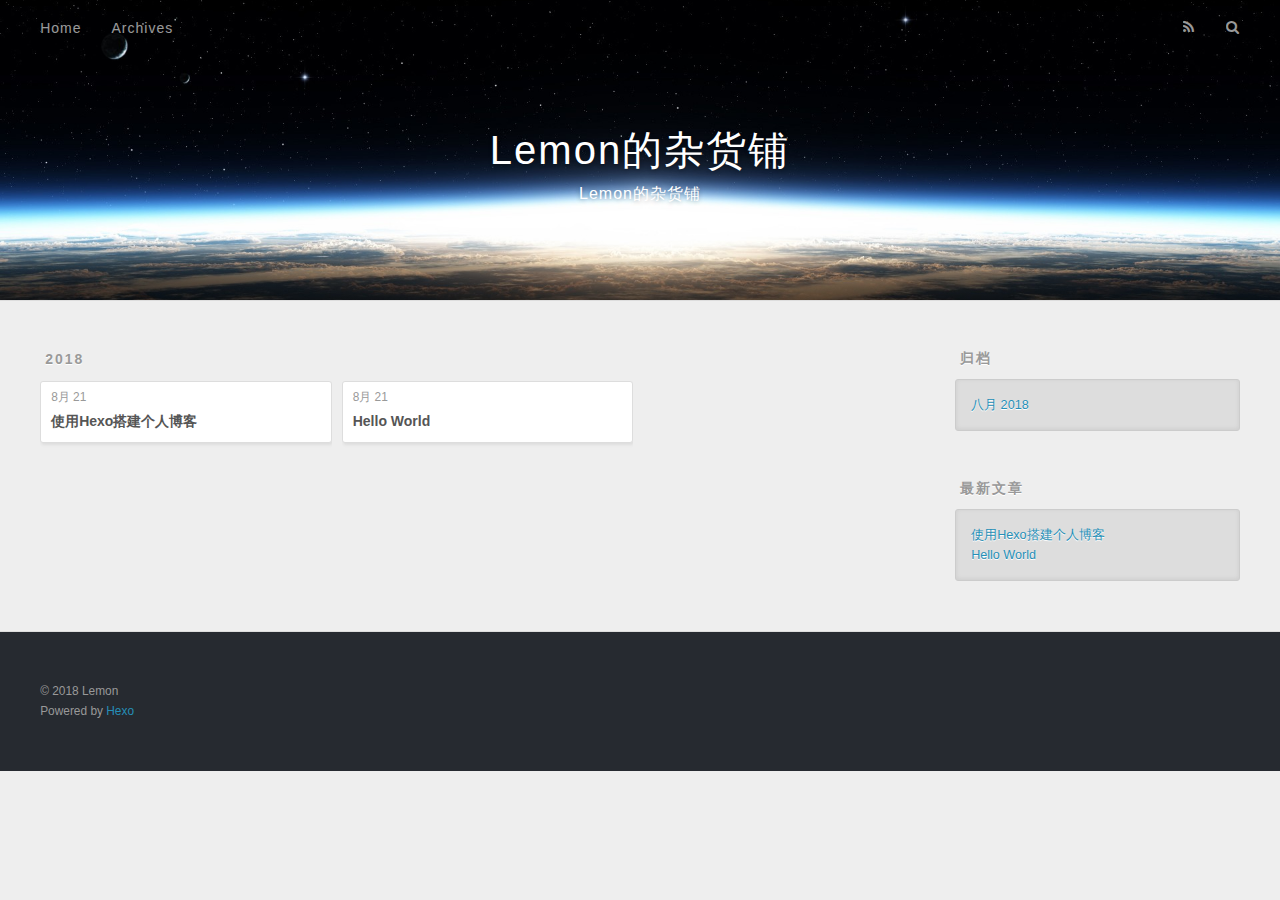
==== archives/index.html @ b1e7af91 "Site updated: 2018-08-21 15:25:56" ====
<!DOCTYPE html>
<html>
<head>
  <meta charset="utf-8">
  
  <title>归档 | Lemon的杂货铺</title>
  <meta name="viewport" content="width=device-width, initial-scale=1, maximum-scale=1">
  <meta name="description" content="技术分享与生活随笔">
<meta property="og:type" content="website">
<meta property="og:title" content="Lemon的杂货铺">
<meta property="og:url" content="http://yoursite.com/archives/index.html">
<meta property="og:site_name" content="Lemon的杂货铺">
<meta property="og:description" content="技术分享与生活随笔">
<meta property="og:locale" content="zh-CN">
<meta name="twitter:card" content="summary">
<meta name="twitter:title" content="Lemon的杂货铺">
<meta name="twitter:description" content="技术分享与生活随笔">
  
    <link rel="alternate" href="/atom.xml" title="Lemon的杂货铺" type="application/atom+xml">
  
  
    <link rel="icon" href="/favicon.png">
  
  
    <link href="//fonts.googleapis.com/css?family=Source+Code+Pro" rel="stylesheet" type="text/css">
  
  <link rel="stylesheet" href="/css/style.css">
  

</head>

<body>
  <div id="container">
    <div id="wrap">
      <header id="header">
  <div id="banner"></div>
  <div id="header-outer" class="outer">
    <div id="header-title" class="inner">
      <h1 id="logo-wrap">
        <a href="/" id="logo">Lemon的杂货铺</a>
      </h1>
      
        <h2 id="subtitle-wrap">
          <a href="/" id="subtitle">Lemon的杂货铺</a>
        </h2>
      
    </div>
    <div id="header-inner" class="inner">
      <nav id="main-nav">
        <a id="main-nav-toggle" class="nav-icon"></a>
        
          <a class="main-nav-link" href="/">Home</a>
        
          <a class="main-nav-link" href="/archives">Archives</a>
        
      </nav>
      <nav id="sub-nav">
        
          <a id="nav-rss-link" class="nav-icon" href="/atom.xml" title="RSS Feed"></a>
        
        <a id="nav-search-btn" class="nav-icon" title="搜索"></a>
      </nav>
      <div id="search-form-wrap">
        <form action="//google.com/search" method="get" accept-charset="UTF-8" class="search-form"><input type="search" name="q" class="search-form-input" placeholder="Search"><button type="submit" class="search-form-submit">&#xF002;</button><input type="hidden" name="sitesearch" value="http://yoursite.com"></form>
      </div>
    </div>
  </div>
</header>
      <div class="outer">
        <section id="main">
  
  
    
    
      
      
      <section class="archives-wrap">
        <div class="archive-year-wrap">
          <a href="/archives/2018" class="archive-year">2018</a>
        </div>
        <div class="archives">
    
    <article class="archive-article archive-type-post">
  <div class="archive-article-inner">
    <header class="archive-article-header">
      <a href="/2018/08/21/使用Hexo搭建个人博客/" class="archive-article-date">
  <time datetime="2018-08-21T07:05:11.000Z" itemprop="datePublished">8月 21</time>
</a>
      
  
    <h1 itemprop="name">
      <a class="archive-article-title" href="/2018/08/21/使用Hexo搭建个人博客/">使用Hexo搭建个人博客</a>
    </h1>
  

    </header>
  </div>
</article>
  
    
    
    <article class="archive-article archive-type-post">
  <div class="archive-article-inner">
    <header class="archive-article-header">
      <a href="/2018/08/21/hello-world/" class="archive-article-date">
  <time datetime="2018-08-21T06:56:46.131Z" itemprop="datePublished">8月 21</time>
</a>
      
  
    <h1 itemprop="name">
      <a class="archive-article-title" href="/2018/08/21/hello-world/">Hello World</a>
    </h1>
  

    </header>
  </div>
</article>
  
  
    </div></section>
  

</section>
        
          <aside id="sidebar">
  
    

  
    

  
    
  
    
  <div class="widget-wrap">
    <h3 class="widget-title">归档</h3>
    <div class="widget">
      <ul class="archive-list"><li class="archive-list-item"><a class="archive-list-link" href="/archives/2018/08/">八月 2018</a></li></ul>
    </div>
  </div>


  
    
  <div class="widget-wrap">
    <h3 class="widget-title">最新文章</h3>
    <div class="widget">
      <ul>
        
          <li>
            <a href="/2018/08/21/使用Hexo搭建个人博客/">使用Hexo搭建个人博客</a>
          </li>
        
          <li>
            <a href="/2018/08/21/hello-world/">Hello World</a>
          </li>
        
      </ul>
    </div>
  </div>

  
</aside>
        
      </div>
      <footer id="footer">
  
  <div class="outer">
    <div id="footer-info" class="inner">
      &copy; 2018 Lemon<br>
      Powered by <a href="http://hexo.io/" target="_blank">Hexo</a>
    </div>
  </div>
</footer>
    </div>
    <nav id="mobile-nav">
  
    <a href="/" class="mobile-nav-link">Home</a>
  
    <a href="/archives" class="mobile-nav-link">Archives</a>
  
</nav>
    

<script src="//ajax.googleapis.com/ajax/libs/jquery/2.0.3/jquery.min.js"></script>


  <link rel="stylesheet" href="/fancybox/jquery.fancybox.css">
  <script src="/fancybox/jquery.fancybox.pack.js"></script>


<script src="/js/script.js"></script>

  </div>
</body>
</html>
---- css/style.css ----
body {
  width: 100%;
}
body:before,
body:after {
  content: "";
  display: table;
}
body:after {
  clear: both;
}
html,
body,
div,
span,
applet,
object,
iframe,
h1,
h2,
h3,
h4,
h5,
h6,
p,
blockquote,
pre,
a,
abbr,
acronym,
address,
big,
cite,
code,
del,
dfn,
em,
img,
ins,
kbd,
q,
s,
samp,
small,
strike,
strong,
sub,
sup,
tt,
var,
dl,
dt,
dd,
ol,
ul,
li,
fieldset,
form,
label,
legend,
table,
caption,
tbody,
tfoot,
thead,
tr,
th,
td {
  margin: 0;
  padding: 0;
  border: 0;
  outline: 0;
  font-weight: inherit;
  font-style: inherit;
  font-family: inherit;
  font-size: 100%;
  vertical-align: baseline;
}
body {
  line-height: 1;
  color: #000;
  background: #fff;
}
ol,
ul {
  list-style: none;
}
table {
  border-collapse: separate;
  border-spacing: 0;
  vertical-align: middle;
}
caption,
th,
td {
  text-align: left;
  font-weight: normal;
  vertical-align: middle;
}
a img {
  border: none;
}
input,
button {
  margin: 0;
  padding: 0;
}
input::-moz-focus-inner,
button::-moz-focus-inner {
  border: 0;
  padding: 0;
}
@font-face {
  font-family: FontAwesome;
  font-style: normal;
  font-weight: normal;
  src: url("fonts/fontawesome-webfont.eot?v=#4.0.3");
  src: url("fonts/fontawesome-webfont.eot?#iefix&v=#4.0.3") format("embedded-opentype"), url("fonts/fontawesome-webfont.woff?v=#4.0.3") format("woff"), url("fonts/fontawesome-webfont.ttf?v=#4.0.3") format("truetype"), url("fonts/fontawesome-webfont.svg#fontawesomeregular?v=#4.0.3") format("svg");
}
html,
body,
#container {
  height: 100%;
}
body {
  background: #eee;
  font: 14px "Helvetica Neue", Helvetica, Arial, sans-serif;
  -webkit-text-size-adjust: 100%;
}
.outer {
  max-width: 1220px;
  margin: 0 auto;
  padding: 0 20px;
}
.outer:before,
.outer:after {
  content: "";
  display: table;
}
.outer:after {
  clear: both;
}
.inner {
  display: inline;
  float: left;
  width: 98.33333333333333%;
  margin: 0 0.833333333333333%;
}
.left,
.alignleft {
  float: left;
}
.right,
.alignright {
  float: right;
}
.clear {
  clear: both;
}
#container {
  position: relative;
}
.mobile-nav-on {
  overflow: hidden;
}
#wrap {
  height: 100%;
  width: 100%;
  position: absolute;
  top: 0;
  left: 0;
  -webkit-transition: 0.2s ease-out;
  -moz-transition: 0.2s ease-out;
  -ms-transition: 0.2s ease-out;
  transition: 0.2s ease-out;
  z-index: 1;
  background: #eee;
}
.mobile-nav-on #wrap {
  left: 280px;
}
@media screen and (min-width: 768px) {
  #main {
    display: inline;
    float: left;
    width: 73.33333333333333%;
    margin: 0 0.833333333333333%;
  }
}
.article-date,
.article-category-link,
.archive-year,
.widget-title {
  text-decoration: none;
  text-transform: uppercase;
  letter-spacing: 2px;
  color: #999;
  margin-bottom: 1em;
  margin-left: 5px;
  line-height: 1em;
  text-shadow: 0 1px #fff;
  font-weight: bold;
}
.article-inner,
.archive-article-inner {
  background: #fff;
  -webkit-box-shadow: 1px 2px 3px #ddd;
  box-shadow: 1px 2px 3px #ddd;
  border: 1px solid #ddd;
  border-radius: 3px;
}
.article-entry h1,
.widget h1 {
  font-size: 2em;
}
.article-entry h2,
.widget h2 {
  font-size: 1.5em;
}
.article-entry h3,
.widget h3 {
  font-size: 1.3em;
}
.article-entry h4,
.widget h4 {
  font-size: 1.2em;
}
.article-entry h5,
.widget h5 {
  font-size: 1em;
}
.article-entry h6,
.widget h6 {
  font-size: 1em;
  color: #999;
}
.article-entry hr,
.widget hr {
  border: 1px dashed #ddd;
}
.article-entry strong,
.widget strong {
  font-weight: bold;
}
.article-entry em,
.widget em,
.article-entry cite,
.widget cite {
  font-style: italic;
}
.article-entry sup,
.widget sup,
.article-entry sub,
.widget sub {
  font-size: 0.75em;
  line-height: 0;
  position: relative;
  vertical-align: baseline;
}
.article-entry sup,
.widget sup {
  top: -0.5em;
}
.article-entry sub,
.widget sub {
  bottom: -0.2em;
}
.article-entry small,
.widget small {
  font-size: 0.85em;
}
.article-entry acronym,
.widget acronym,
.article-entry abbr,
.widget abbr {
  border-bottom: 1px dotted;
}
.article-entry ul,
.widget ul,
.article-entry ol,
.widget ol,
.article-entry dl,
.widget dl {
  margin: 0 20px;
  line-height: 1.6em;
}
.article-entry ul ul,
.widget ul ul,
.article-entry ol ul,
.widget ol ul,
.article-entry ul ol,
.widget ul ol,
.article-entry ol ol,
.widget ol ol {
  margin-top: 0;
  margin-bottom: 0;
}
.article-entry ul,
.widget ul {
  list-style: disc;
}
.article-entry ol,
.widget ol {
  list-style: decimal;
}
.article-entry dt,
.widget dt {
  font-weight: bold;
}
#header {
  height: 300px;
  position: relative;
  border-bottom: 1px solid #ddd;
}
#header:before,
#header:after {
  content: "";
  position: absolute;
  left: 0;
  right: 0;
  height: 40px;
}
#header:before {
  top: 0;
  background: -webkit-linear-gradient(rgba(0,0,0,0.2), transparent);
  background: -moz-linear-gradient(rgba(0,0,0,0.2), transparent);
  background: -ms-linear-gradient(rgba(0,0,0,0.2), transparent);
  background: linear-gradient(rgba(0,0,0,0.2), transparent);
}
#header:after {
  bottom: 0;
  background: -webkit-linear-gradient(transparent, rgba(0,0,0,0.2));
  background: -moz-linear-gradient(transparent, rgba(0,0,0,0.2));
  background: -ms-linear-gradient(transparent, rgba(0,0,0,0.2));
  background: linear-gradient(transparent, rgba(0,0,0,0.2));
}
#header-outer {
  height: 100%;
  position: relative;
}
#header-inner {
  position: relative;
  overflow: hidden;
}
#banner {
  position: absolute;
  top: 0;
  left: 0;
  width: 100%;
  height: 100%;
  background: url("images/banner.jpg") center #000;
  -webkit-background-size: cover;
  -moz-background-size: cover;
  background-size: cover;
  z-index: -1;
}
#header-title {
  text-align: center;
  height: 40px;
  position: absolute;
  top: 50%;
  left: 0;
  margin-top: -20px;
}
#logo,
#subtitle {
  text-decoration: none;
  color: #fff;
  font-weight: 300;
  text-shadow: 0 1px 4px rgba(0,0,0,0.3);
}
#logo {
  font-size: 40px;
  line-height: 40px;
  letter-spacing: 2px;
}
#subtitle {
  font-size: 16px;
  line-height: 16px;
  letter-spacing: 1px;
}
#subtitle-wrap {
  margin-top: 16px;
}
#main-nav {
  float: left;
  margin-left: -15px;
}
.nav-icon,
.main-nav-link {
  float: left;
  color: #fff;
  opacity: 0.6;
  text-decoration: none;
  text-shadow: 0 1px rgba(0,0,0,0.2);
  -webkit-transition: opacity 0.2s;
  -moz-transition: opacity 0.2s;
  -ms-transition: opacity 0.2s;
  transition: opacity 0.2s;
  display: block;
  padding: 20px 15px;
}
.nav-icon:hover,
.main-nav-link:hover {
  opacity: 1;
}
.nav-icon {
  font-family: FontAwesome;
  text-align: center;
  font-size: 14px;
  width: 14px;
  height: 14px;
  padding: 20px 15px;
  position: relative;
  cursor: pointer;
}
.main-nav-link {
  font-weight: 300;
  letter-spacing: 1px;
}
@media screen and (max-width: 479px) {
  .main-nav-link {
    display: none;
  }
}
#main-nav-toggle {
  display: none;
}
#main-nav-toggle:before {
  content: "\f0c9";
}
@media screen and (max-width: 479px) {
  #main-nav-toggle {
    display: block;
  }
}
#sub-nav {
  float: right;
  margin-right: -15px;
}
#nav-rss-link:before {
  content: "\f09e";
}
#nav-search-btn:before {
  content: "\f002";
}
#search-form-wrap {
  position: absolute;
  top: 15px;
  width: 150px;
  height: 30px;
  right: -150px;
  opacity: 0;
  -webkit-transition: 0.2s ease-out;
  -moz-transition: 0.2s ease-out;
  -ms-transition: 0.2s ease-out;
  transition: 0.2s ease-out;
}
#search-form-wrap.on {
  opacity: 1;
  right: 0;
}
@media screen and (max-width: 479px) {
  #search-form-wrap {
    width: 100%;
    right: -100%;
  }
}
.search-form {
  position: absolute;
  top: 0;
  left: 0;
  right: 0;
  background: #fff;
  padding: 5px 15px;
  border-radius: 15px;
  -webkit-box-shadow: 0 0 10px rgba(0,0,0,0.3);
  box-shadow: 0 0 10px rgba(0,0,0,0.3);
}
.search-form-input {
  border: none;
  background: none;
  color: #555;
  width: 100%;
  font: 13px "Helvetica Neue", Helvetica, Arial, sans-serif;
  outline: none;
}
.search-form-input::-webkit-search-results-decoration,
.search-form-input::-webkit-search-cancel-button {
  -webkit-appearance: none;
}
.search-form-submit {
  position: absolute;
  top: 50%;
  right: 10px;
  margin-top: -7px;
  font: 13px FontAwesome;
  border: none;
  background: none;
  color: #bbb;
  cursor: pointer;
}
.search-form-submit:hover,
.search-form-submit:focus {
  color: #777;
}
.article {
  margin: 50px 0;
}
.article-inner {
  overflow: hidden;
}
.article-meta:before,
.article-meta:after {
  content: "";
  display: table;
}
.article-meta:after {
  clear: both;
}
.article-date {
  float: left;
}
.article-category {
  float: left;
  line-height: 1em;
  color: #ccc;
  text-shadow: 0 1px #fff;
  margin-left: 8px;
}
.article-category:before {
  content: "\2022";
}
.article-category-link {
  margin: 0 12px 1em;
}
.article-header {
  padding: 20px 20px 0;
}
.article-title {
  text-decoration: none;
  font-size: 2em;
  font-weight: bold;
  color: #555;
  line-height: 1.1em;
  -webkit-transition: color 0.2s;
  -moz-transition: color 0.2s;
  -ms-transition: color 0.2s;
  transition: color 0.2s;
}
a.article-title:hover {
  color: #258fb8;
}
.article-entry {
  color: #555;
  padding: 0 20px;
}
.article-entry:before,
.article-entry:after {
  content: "";
  display: table;
}
.article-entry:after {
  clear: both;
}
.article-entry p,
.article-entry table {
  line-height: 1.6em;
  margin: 1.6em 0;
}
.article-entry h1,
.article-entry h2,
.article-entry h3,
.article-entry h4,
.article-entry h5,
.article-entry h6 {
  font-weight: bold;
}
.article-entry h1,
.article-entry h2,
.article-entry h3,
.article-entry h4,
.article-entry h5,
.article-entry h6 {
  line-height: 1.1em;
  margin: 1.1em 0;
}
.article-entry a {
  color: #258fb8;
  text-decoration: none;
}
.article-entry a:hover {
  text-decoration: underline;
}
.article-entry ul,
.article-entry ol,
.article-entry dl {
  margin-top: 1.6em;
  margin-bottom: 1.6em;
}
.article-entry img,
.article-entry video {
  max-width: 100%;
  height: auto;
  display: block;
  margin: auto;
}
.article-entry iframe {
  border: none;
}
.article-entry table {
  width: 100%;
  border-collapse: collapse;
  border-spacing: 0;
}
.article-entry th {
  font-weight: bold;
  border-bottom: 3px solid #ddd;
  padding-bottom: 0.5em;
}
.article-entry td {
  border-bottom: 1px solid #ddd;
  padding: 10px 0;
}
.article-entry blockquote {
  font-family: Georgia, "Times New Roman", serif;
  font-size: 1.4em;
  margin: 1.6em 20px;
  text-align: center;
}
.article-entry blockquote footer {
  font-size: 14px;
  margin: 1.6em 0;
  font-family: "Helvetica Neue", Helvetica, Arial, sans-serif;
}
.article-entry blockquote footer cite:before {
  content: "—";
  padding: 0 0.5em;
}
.article-entry .pullquote {
  text-align: left;
  width: 45%;
  margin: 0;
}
.article-entry .pullquote.left {
  margin-left: 0.5em;
  margin-right: 1em;
}
.article-entry .pullquote.right {
  margin-right: 0.5em;
  margin-left: 1em;
}
.article-entry .caption {
  color: #999;
  display: block;
  font-size: 0.9em;
  margin-top: 0.5em;
  position: relative;
  text-align: center;
}
.article-entry .video-container {
  position: relative;
  padding-top: 56.25%;
  height: 0;
  overflow: hidden;
}
.article-entry .video-container iframe,
.article-entry .video-container object,
.article-entry .video-container embed {
  position: absolute;
  top: 0;
  left: 0;
  width: 100%;
  height: 100%;
  margin-top: 0;
}
.article-more-link a {
  display: inline-block;
  line-height: 1em;
  padding: 6px 15px;
  border-radius: 15px;
  background: #eee;
  color: #999;
  text-shadow: 0 1px #fff;
  text-decoration: none;
}
.article-more-link a:hover {
  background: #258fb8;
  color: #fff;
  text-decoration: none;
  text-shadow: 0 1px #1e7293;
}
.article-footer {
  font-size: 0.85em;
  line-height: 1.6em;
  border-top: 1px solid #ddd;
  padding-top: 1.6em;
  margin: 0 20px 20px;
}
.article-footer:before,
.article-footer:after {
  content: "";
  display: table;
}
.article-footer:after {
  clear: both;
}
.article-footer a {
  color: #999;
  text-decoration: none;
}
.article-footer a:hover {
  color: #555;
}
.article-tag-list-item {
  float: left;
  margin-right: 10px;
}
.article-tag-list-link:before {
  content: "#";
}
.article-comment-link {
  float: right;
}
.article-comment-link:before {
  content: "\f075";
  font-family: FontAwesome;
  padding-right: 8px;
}
.article-share-link {
  cursor: pointer;
  float: right;
  margin-left: 20px;
}
.article-share-link:before {
  content: "\f064";
  font-family: FontAwesome;
  padding-right: 6px;
}
#article-nav {
  position: relative;
}
#article-nav:before,
#article-nav:after {
  content: "";
  display: table;
}
#article-nav:after {
  clear: both;
}
@media screen and (min-width: 768px) {
  #article-nav {
    margin: 50px 0;
  }
  #article-nav:before {
    width: 8px;
    height: 8px;
    position: absolute;
    top: 50%;
    left: 50%;
    margin-top: -4px;
    margin-left: -4px;
    content: "";
    border-radius: 50%;
    background: #ddd;
    -webkit-box-shadow: 0 1px 2px #fff;
    box-shadow: 0 1px 2px #fff;
  }
}
.article-nav-link-wrap {
  text-decoration: none;
  text-shadow: 0 1px #fff;
  color: #999;
  -webkit-box-sizing: border-box;
  -moz-box-sizing: border-box;
  box-sizing: border-box;
  margin-top: 50px;
  text-align: center;
  display: block;
}
.article-nav-link-wrap:hover {
  color: #555;
}
@media screen and (min-width: 768px) {
  .article-nav-link-wrap {
    width: 50%;
    margin-top: 0;
  }
}
@media screen and (min-width: 768px) {
  #article-nav-newer {
    float: left;
    text-align: right;
    padding-right: 20px;
  }
}
@media screen and (min-width: 768px) {
  #article-nav-older {
    float: right;
    text-align: left;
    padding-left: 20px;
  }
}
.article-nav-caption {
  text-transform: uppercase;
  letter-spacing: 2px;
  color: #ddd;
  line-height: 1em;
  font-weight: bold;
}
#article-nav-newer .article-nav-caption {
  margin-right: -2px;
}
.article-nav-title {
  font-size: 0.85em;
  line-height: 1.6em;
  margin-top: 0.5em;
}
.article-share-box {
  position: absolute;
  display: none;
  background: #fff;
  -webkit-box-shadow: 1px 2px 10px rgba(0,0,0,0.2);
  box-shadow: 1px 2px 10px rgba(0,0,0,0.2);
  border-radius: 3px;
  margin-left: -145px;
  overflow: hidden;
  z-index: 1;
}
.article-share-box.on {
  display: block;
}
.article-share-input {
  width: 100%;
  background: none;
  -webkit-box-sizing: border-box;
  -moz-box-sizing: border-box;
  box-sizing: border-box;
  font: 14px "Helvetica Neue", Helvetica, Arial, sans-serif;
  padding: 0 15px;
  color: #555;
  outline: none;
  border: 1px solid #ddd;
  border-radius: 3px 3px 0 0;
  height: 36px;
  line-height: 36px;
}
.article-share-links {
  background: #eee;
}
.article-share-links:before,
.article-share-links:after {
  content: "";
  display: table;
}
.article-share-links:after {
  clear: both;
}
.article-share-twitter,
.article-share-facebook,
.article-share-pinterest,
.article-share-google {
  width: 50px;
  height: 36px;
  display: block;
  float: left;
  position: relative;
  color: #999;
  text-shadow: 0 1px #fff;
}
.article-share-twitter:before,
.article-share-facebook:before,
.article-share-pinterest:before,
.article-share-google:before {
  font-size: 20px;
  font-family: FontAwesome;
  width: 20px;
  height: 20px;
  position: absolute;
  top: 50%;
  left: 50%;
  margin-top: -10px;
  margin-left: -10px;
  text-align: center;
}
.article-share-twitter:hover,
.article-share-facebook:hover,
.article-share-pinterest:hover,
.article-share-google:hover {
  color: #fff;
}
.article-share-twitter:before {
  content: "\f099";
}
.article-share-twitter:hover {
  background: #00aced;
  text-shadow: 0 1px #008abe;
}
.article-share-facebook:before {
  content: "\f09a";
}
.article-share-facebook:hover {
  background: #3b5998;
  text-shadow: 0 1px #2f477a;
}
.article-share-pinterest:before {
  content: "\f0d2";
}
.article-share-pinterest:hover {
  background: #cb2027;
  text-shadow: 0 1px #a21a1f;
}
.article-share-google:before {
  content: "\f0d5";
}
.article-share-google:hover {
  background: #dd4b39;
  text-shadow: 0 1px #be3221;
}
.article-gallery {
  background: #000;
  position: relative;
}
.article-gallery-photos {
  position: relative;
  overflow: hidden;
}
.article-gallery-img {
  display: none;
  max-width: 100%;
}
.article-gallery-img:first-child {
  display: block;
}
.article-gallery-img.loaded {
  position: absolute;
  display: block;
}
.article-gallery-img img {
  display: block;
  max-width: 100%;
  margin: 0 auto;
}
#comments {
  background: #fff;
  -webkit-box-shadow: 1px 2px 3px #ddd;
  box-shadow: 1px 2px 3px #ddd;
  padding: 20px;
  border: 1px solid #ddd;
  border-radius: 3px;
  margin: 50px 0;
}
#comments a {
  color: #258fb8;
}
.archives-wrap {
  margin: 50px 0;
}
.archives:before,
.archives:after {
  content: "";
  display: table;
}
.archives:after {
  clear: both;
}
.archive-year-wrap {
  margin-bottom: 1em;
}
.archives {
  -webkit-column-gap: 10px;
  -moz-column-gap: 10px;
  column-gap: 10px;
}
@media screen and (min-width: 480px) and (max-width: 767px) {
  .archives {
    -webkit-column-count: 2;
    -moz-column-count: 2;
    column-count: 2;
  }
}
@media screen and (min-width: 768px) {
  .archives {
    -webkit-column-count: 3;
    -moz-column-count: 3;
    column-count: 3;
  }
}
.archive-article {
  -webkit-column-break-inside: avoid;
  page-break-inside: avoid;
  overflow: hidden;
  break-inside: avoid-column;
}
.archive-article-inner {
  padding: 10px;
  margin-bottom: 15px;
}
.archive-article-title {
  text-decoration: none;
  font-weight: bold;
  color: #555;
  -webkit-transition: color 0.2s;
  -moz-transition: color 0.2s;
  -ms-transition: color 0.2s;
  transition: color 0.2s;
  line-height: 1.6em;
}
.archive-article-title:hover {
  color: #258fb8;
}
.archive-article-footer {
  margin-top: 1em;
}
.archive-article-date {
  color: #999;
  text-decoration: none;
  font-size: 0.85em;
  line-height: 1em;
  margin-bottom: 0.5em;
  display: block;
}
#page-nav {
  margin: 50px auto;
  background: #fff;
  -webkit-box-shadow: 1px 2px 3px #ddd;
  box-shadow: 1px 2px 3px #ddd;
  border: 1px solid #ddd;
  border-radius: 3px;
  text-align: center;
  color: #999;
  overflow: hidden;
}
#page-nav:before,
#page-nav:after {
  content: "";
  display: table;
}
#page-nav:after {
  clear: both;
}
#page-nav a,
#page-nav span {
  padding: 10px 20px;
  line-height: 1;
  height: 2ex;
}
#page-nav a {
  color: #999;
  text-decoration: none;
}
#page-nav a:hover {
  background: #999;
  color: #fff;
}
#page-nav .prev {
  float: left;
}
#page-nav .next {
  float: right;
}
#page-nav .page-number {
  display: inline-block;
}
@media screen and (max-width: 479px) {
  #page-nav .page-number {
    display: none;
  }
}
#page-nav .current {
  color: #555;
  font-weight: bold;
}
#page-nav .space {
  color: #ddd;
}
#footer {
  background: #262a30;
  padding: 50px 0;
  border-top: 1px solid #ddd;
  color: #999;
}
#footer a {
  color: #258fb8;
  text-decoration: none;
}
#footer a:hover {
  text-decoration: underline;
}
#footer-info {
  line-height: 1.6em;
  font-size: 0.85em;
}
.article-entry pre,
.article-entry .highlight {
  background: #2d2d2d;
  margin: 0 -20px;
  padding: 15px 20px;
  border-style: solid;
  border-color: #ddd;
  border-width: 1px 0;
  overflow: auto;
  color: #ccc;
  line-height: 22.400000000000002px;
}
.article-entry .highlight .gutter pre,
.article-entry .gist .gist-file .gist-data .line-numbers {
  color: #666;
  font-size: 0.85em;
}
.article-entry pre,
.article-entry code {
  font-family: "Source Code Pro", Consolas, Monaco, Menlo, Consolas, monospace;
}
.article-entry code {
  background: #eee;
  text-shadow: 0 1px #fff;
  padding: 0 0.3em;
}
.article-entry pre code {
  background: none;
  text-shadow: none;
  padding: 0;
}
.article-entry .highlight pre {
  border: none;
  margin: 0;
  padding: 0;
}
.article-entry .highlight table {
  margin: 0;
  width: auto;
}
.article-entry .highlight td {
  border: none;
  padding: 0;
}
.article-entry .highlight figcaption {
  font-size: 0.85em;
  color: #999;
  line-height: 1em;
  margin-bottom: 1em;
}
.article-entry .highlight figcaption:before,
.article-entry .highlight figcaption:after {
  content: "";
  display: table;
}
.article-entry .highlight figcaption:after {
  clear: both;
}
.article-entry .highlight figcaption a {
  float: right;
}
.article-entry .highlight .gutter pre {
  text-align: right;
  padding-right: 20px;
}
.article-entry .highlight .line {
  height: 22.400000000000002px;
}
.article-entry .highlight .line.marked {
  background: #515151;
}
.article-entry .gist {
  margin: 0 -20px;
  border-style: solid;
  border-color: #ddd;
  border-width: 1px 0;
  background: #2d2d2d;
  padding: 15px 20px 15px 0;
}
.article-entry .gist .gist-file {
  border: none;
  font-family: "Source Code Pro", Consolas, Monaco, Menlo, Consolas, monospace;
  margin: 0;
}
.article-entry .gist .gist-file .gist-data {
  background: none;
  border: none;
}
.article-entry .gist .gist-file .gist-data .line-numbers {
  background: none;
  border: none;
  padding: 0 20px 0 0;
}
.article-entry .gist .gist-file .gist-data .line-data {
  padding: 0 !important;
}
.article-entry .gist .gist-file .highlight {
  margin: 0;
  padding: 0;
  border: none;
}
.article-entry .gist .gist-file .gist-meta {
  background: #2d2d2d;
  color: #999;
  font: 0.85em "Helvetica Neue", Helvetica, Arial, sans-serif;
  text-shadow: 0 0;
  padding: 0;
  margin-top: 1em;
  margin-left: 20px;
}
.article-entry .gist .gist-file .gist-meta a {
  color: #258fb8;
  font-weight: normal;
}
.article-entry .gist .gist-file .gist-meta a:hover {
  text-decoration: underline;
}
pre .comment,
pre .title {
  color: #999;
}
pre .variable,
pre .attribute,
pre .tag,
pre .regexp,
pre .ruby .constant,
pre .xml .tag .title,
pre .xml .pi,
pre .xml .doctype,
pre .html .doctype,
pre .css .id,
pre .css .class,
pre .css .pseudo {
  color: #f2777a;
}
pre .number,
pre .preprocessor,
pre .built_in,
pre .literal,
pre .params,
pre .constant {
  color: #f99157;
}
pre .class,
pre .ruby .class .title,
pre .css .rules .attribute {
  color: #9c9;
}
pre .string,
pre .value,
pre .inheritance,
pre .header,
pre .ruby .symbol,
pre .xml .cdata {
  color: #9c9;
}
pre .css .hexcolor {
  color: #6cc;
}
pre .function,
pre .python .decorator,
pre .python .title,
pre .ruby .function .title,
pre .ruby .title .keyword,
pre .perl .sub,
pre .javascript .title,
pre .coffeescript .title {
  color: #69c;
}
pre .keyword,
pre .javascript .function {
  color: #c9c;
}
@media screen and (max-width: 479px) {
  #mobile-nav {
    position: absolute;
    top: 0;
    left: 0;
    width: 280px;
    height: 100%;
    background: #191919;
    border-right: 1px solid #fff;
  }
}
@media screen and (max-width: 479px) {
  .mobile-nav-link {
    display: block;
    color: #999;
    text-decoration: none;
    padding: 15px 20px;
    font-weight: bold;
  }
  .mobile-nav-link:hover {
    color: #fff;
  }
}
@media screen and (min-width: 768px) {
  #sidebar {
    display: inline;
    float: left;
    width: 23.333333333333332%;
    margin: 0 0.833333333333333%;
  }
}
.widget-wrap {
  margin: 50px 0;
}
.widget {
  color: #777;
  text-shadow: 0 1px #fff;
  background: #ddd;
  -webkit-box-shadow: 0 -1px 4px #ccc inset;
  box-shadow: 0 -1px 4px #ccc inset;
  border: 1px solid #ccc;
  padding: 15px;
  border-radius: 3px;
}
.widget a {
  color: #258fb8;
  text-decoration: none;
}
.widget a:hover {
  text-decoration: underline;
}
.widget ul ul,
.widget ol ul,
.widget dl ul,
.widget ul ol,
.widget ol ol,
.widget dl ol,
.widget ul dl,
.widget ol dl,
.widget dl dl {
  margin-left: 15px;
  list-style: disc;
}
.widget {
  line-height: 1.6em;
  word-wrap: break-word;
  font-size: 0.9em;
}
.widget ul,
.widget ol {
  list-style: none;
  margin: 0;
}
.widget ul ul,
.widget ol ul,
.widget ul ol,
.widget ol ol {
  margin: 0 20px;
}
.widget ul ul,
.widget ol ul {
  list-style: disc;
}
.widget ul ol,
.widget ol ol {
  list-style: decimal;
}
.category-list-count,
.tag-list-count,
.archive-list-count {
  padding-left: 5px;
  color: #999;
  font-size: 0.85em;
}
.category-list-count:before,
.tag-list-count:before,
.archive-list-count:before {
  content: "(";
}
.category-list-count:after,
.tag-list-count:after,
.archive-list-count:after {
  content: ")";
}
.tagcloud a {
  margin-right: 5px;
  display: inline-block;
}
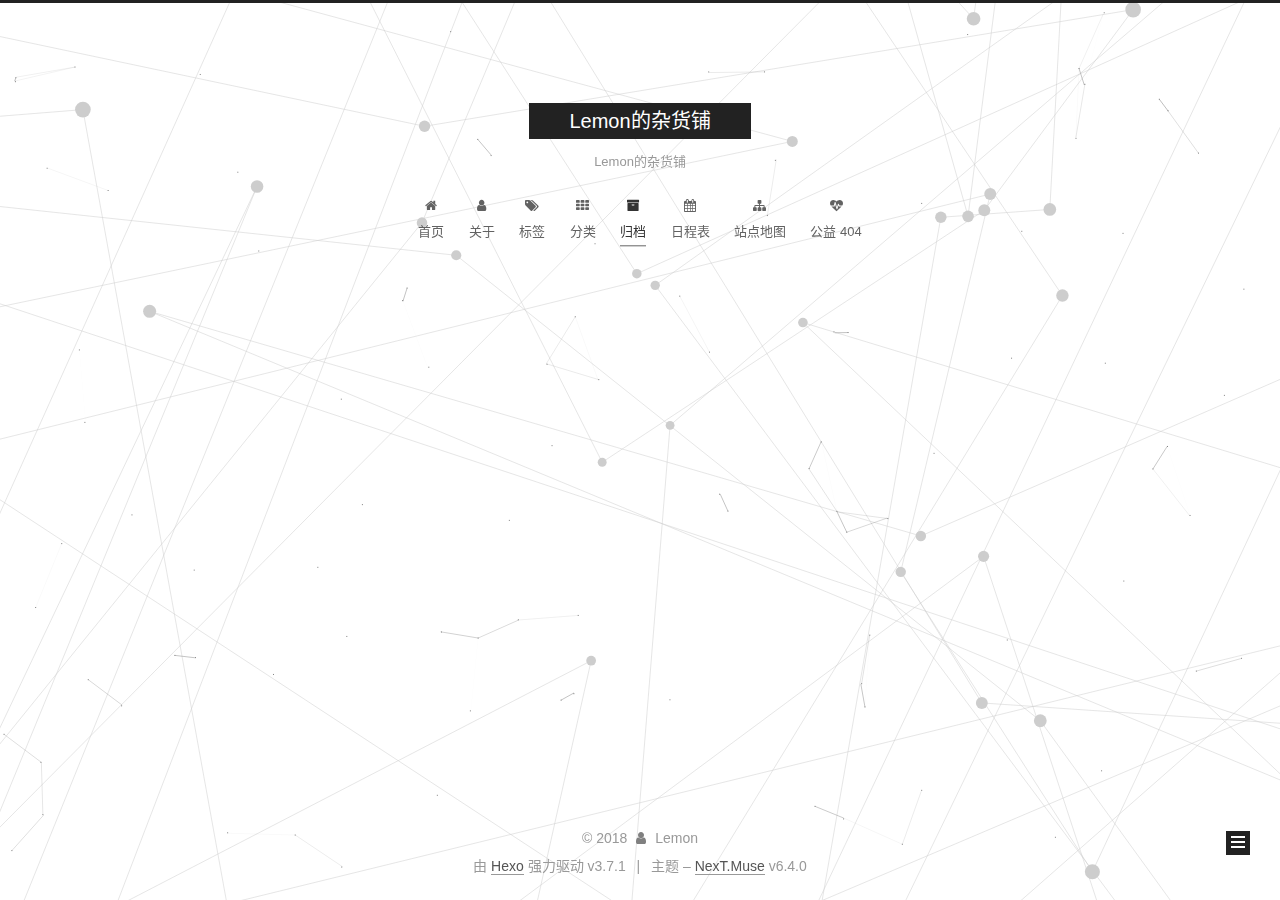
==== commit 3c50bd0b: "Site updated: 2018-08-21 17:29:01" ====
--- a/archives/index.html
+++ b/archives/index.html
@@ -1,10 +1,113 @@
 <!DOCTYPE html>
-<html>
+
+
+
+
+
+
+
+
+
+
+
+
+  
+
+
+<html class="theme-next muse use-motion" lang="zh-CN">
 <head>
-  <meta charset="utf-8">
-  
-  <title>归档 | Lemon的杂货铺</title>
-  <meta name="viewport" content="width=device-width, initial-scale=1, maximum-scale=1">
+  <meta charset="UTF-8"/>
+<meta http-equiv="X-UA-Compatible" content="IE=edge" />
+<meta name="viewport" content="width=device-width, initial-scale=1, maximum-scale=2"/>
+<meta name="theme-color" content="#222">
+
+
+
+
+
+
+
+
+
+
+
+
+<meta http-equiv="Cache-Control" content="no-transform" />
+<meta http-equiv="Cache-Control" content="no-siteapp" />
+
+
+
+
+
+
+
+
+
+
+
+
+
+
+
+
+
+
+
+
+
+
+<link href="/lib/font-awesome/css/font-awesome.min.css?v=4.6.2" rel="stylesheet" type="text/css" />
+
+<link href="/css/main.css?v=6.4.0" rel="stylesheet" type="text/css" />
+
+
+  <link rel="apple-touch-icon" sizes="180x180" href="/images/apple-touch-icon-next.png?v=6.4.0">
+
+
+  <link rel="icon" type="image/png" sizes="32x32" href="/images/favicon-32x32-next.png?v=6.4.0">
+
+
+  <link rel="icon" type="image/png" sizes="16x16" href="/images/favicon-16x16-next.png?v=6.4.0">
+
+
+  <link rel="mask-icon" href="/images/logo.svg?v=6.4.0" color="#222">
+
+
+
+
+
+
+
+
+
+<script type="text/javascript" id="hexo.configurations">
+  var NexT = window.NexT || {};
+  var CONFIG = {
+    root: '/',
+    scheme: 'Muse',
+    version: '6.4.0',
+    sidebar: {"position":"left","display":"post","offset":12,"b2t":false,"scrollpercent":false,"onmobile":false},
+    fancybox: false,
+    fastclick: false,
+    lazyload: false,
+    tabs: true,
+    motion: {"enable":true,"async":false,"transition":{"post_block":"fadeIn","post_header":"slideDownIn","post_body":"slideDownIn","coll_header":"slideLeftIn","sidebar":"slideUpIn"}},
+    algolia: {
+      applicationID: '',
+      apiKey: '',
+      indexName: '',
+      hits: {"per_page":10},
+      labels: {"input_placeholder":"Search for Posts","hits_empty":"We didn't find any results for the search: ${query}","hits_stats":"${hits} results found in ${time} ms"}
+    }
+  };
+</script>
+
+
+  
+
+
+
+
   <meta name="description" content="技术分享与生活随笔">
 <meta property="og:type" content="website">
 <meta property="og:title" content="Lemon的杂货铺">
@@ -15,183 +118,591 @@
 <meta name="twitter:card" content="summary">
 <meta name="twitter:title" content="Lemon的杂货铺">
 <meta name="twitter:description" content="技术分享与生活随笔">
-  
-    <link rel="alternate" href="/atom.xml" title="Lemon的杂货铺" type="application/atom+xml">
-  
-  
-    <link rel="icon" href="/favicon.png">
-  
-  
-    <link href="//fonts.googleapis.com/css?family=Source+Code+Pro" rel="stylesheet" type="text/css">
-  
-  <link rel="stylesheet" href="/css/style.css">
-  
+
+
+
+
+
+
+  <link rel="canonical" href="http://yoursite.com/archives/"/>
+
+
+
+<script type="text/javascript" id="page.configurations">
+  CONFIG.page = {
+    sidebar: "",
+  };
+</script>
+
+  <title>归档 | Lemon的杂货铺</title>
+  
+
+
+
+
+
+
+
+
+
+  <noscript>
+  <style type="text/css">
+    .use-motion .motion-element,
+    .use-motion .brand,
+    .use-motion .menu-item,
+    .sidebar-inner,
+    .use-motion .post-block,
+    .use-motion .pagination,
+    .use-motion .comments,
+    .use-motion .post-header,
+    .use-motion .post-body,
+    .use-motion .collection-title { opacity: initial; }
+
+    .use-motion .logo,
+    .use-motion .site-title,
+    .use-motion .site-subtitle {
+      opacity: initial;
+      top: initial;
+    }
+
+    .use-motion {
+      .logo-line-before i { left: initial; }
+      .logo-line-after i { right: initial; }
+    }
+  </style>
+</noscript>
 
 </head>
 
-<body>
-  <div id="container">
-    <div id="wrap">
-      <header id="header">
-  <div id="banner"></div>
-  <div id="header-outer" class="outer">
-    <div id="header-title" class="inner">
-      <h1 id="logo-wrap">
-        <a href="/" id="logo">Lemon的杂货铺</a>
-      </h1>
-      
-        <h2 id="subtitle-wrap">
-          <a href="/" id="subtitle">Lemon的杂货铺</a>
-        </h2>
-      
+<body itemscope itemtype="http://schema.org/WebPage" lang="zh-CN">
+
+  
+  
+    
+  
+
+  <div class="container sidebar-position-left page-archive">
+    <div class="headband"></div>
+
+    <header id="header" class="header" itemscope itemtype="http://schema.org/WPHeader">
+      <div class="header-inner"><div class="site-brand-wrapper">
+  <div class="site-meta ">
+    
+
+    <div class="custom-logo-site-title">
+      <a href="/" class="brand" rel="start">
+        <span class="logo-line-before"><i></i></span>
+        <span class="site-title">Lemon的杂货铺</span>
+        <span class="logo-line-after"><i></i></span>
+      </a>
     </div>
-    <div id="header-inner" class="inner">
-      <nav id="main-nav">
-        <a id="main-nav-toggle" class="nav-icon"></a>
-        
-          <a class="main-nav-link" href="/">Home</a>
-        
-          <a class="main-nav-link" href="/archives">Archives</a>
-        
-      </nav>
-      <nav id="sub-nav">
-        
-          <a id="nav-rss-link" class="nav-icon" href="/atom.xml" title="RSS Feed"></a>
-        
-        <a id="nav-search-btn" class="nav-icon" title="搜索"></a>
-      </nav>
-      <div id="search-form-wrap">
-        <form action="//google.com/search" method="get" accept-charset="UTF-8" class="search-form"><input type="search" name="q" class="search-form-input" placeholder="Search"><button type="submit" class="search-form-submit">&#xF002;</button><input type="hidden" name="sitesearch" value="http://yoursite.com"></form>
+    
+      
+        <p class="site-subtitle">Lemon的杂货铺</p>
+      
+    
+  </div>
+
+  <div class="site-nav-toggle">
+    <button aria-label="切换导航栏">
+      <span class="btn-bar"></span>
+      <span class="btn-bar"></span>
+      <span class="btn-bar"></span>
+    </button>
+  </div>
+</div>
+
+
+
+<nav class="site-nav">
+  
+    <ul id="menu" class="menu">
+      
+        
+        
+        
+          
+          <li class="menu-item menu-item-home">
+    <a href="/" rel="section">
+      <i class="menu-item-icon fa fa-fw fa-home"></i> <br />首页</a>
+  </li>
+        
+        
+        
+          
+          <li class="menu-item menu-item-about">
+    <a href="/about/" rel="section">
+      <i class="menu-item-icon fa fa-fw fa-user"></i> <br />关于</a>
+  </li>
+        
+        
+        
+          
+          <li class="menu-item menu-item-tags">
+    <a href="/tags/" rel="section">
+      <i class="menu-item-icon fa fa-fw fa-tags"></i> <br />标签</a>
+  </li>
+        
+        
+        
+          
+          <li class="menu-item menu-item-categories">
+    <a href="/categories/" rel="section">
+      <i class="menu-item-icon fa fa-fw fa-th"></i> <br />分类</a>
+  </li>
+        
+        
+        
+          
+          <li class="menu-item menu-item-archives menu-item-active">
+    <a href="/archives/" rel="section">
+      <i class="menu-item-icon fa fa-fw fa-archive"></i> <br />归档</a>
+  </li>
+        
+        
+        
+          
+          <li class="menu-item menu-item-schedule">
+    <a href="/schedule/" rel="section">
+      <i class="menu-item-icon fa fa-fw fa-calendar"></i> <br />日程表</a>
+  </li>
+        
+        
+        
+          
+          <li class="menu-item menu-item-sitemap">
+    <a href="/sitemap.xml" rel="section">
+      <i class="menu-item-icon fa fa-fw fa-sitemap"></i> <br />站点地图</a>
+  </li>
+        
+        
+        
+          
+          <li class="menu-item menu-item-commonweal">
+    <a href="/404/" rel="section">
+      <i class="menu-item-icon fa fa-fw fa-heartbeat"></i> <br />公益 404</a>
+  </li>
+
+      
+      
+    </ul>
+  
+
+  
+    
+
+    
+    
+      
+      
+    
+      
+      
+    
+      
+      
+    
+      
+      
+    
+      
+      
+    
+      
+      
+    
+      
+      
+    
+      
+      
+    
+    
+
+  
+
+
+  
+
+  
+</nav>
+
+
+
+  
+
+
+
+</div>
+    </header>
+
+    
+
+
+    <main id="main" class="main">
+      <div class="main-inner">
+        <div class="content-wrap">
+          
+          <div id="content" class="content">
+            
+
+  
+  
+  
+  <div class="post-block archive">
+    <div id="posts" class="posts-collapse">
+      <span class="archive-move-on"></span>
+
+      
+      <span class="archive-page-counter">
+        
+        
+        
+          
+        
+        嗯..! 目前共计 1 篇日志。 继续努力。
+      </span>
+      
+
+      
+
+        
+        
+        
+
+        
+          
+          <div class="collection-title">
+            <h1 class="archive-year" id="archive-year-2018">2018</h1>
+          </div>
+        
+        
+
+        
+
+  <article class="post post-type-normal" itemscope itemtype="http://schema.org/Article">
+    <header class="post-header">
+
+      <h2 class="post-title">
+        
+            <a class="post-title-link" href="/2018/08/21/使用Hexo搭建个人博客/" itemprop="url">
+              
+                <span itemprop="name">我要在这里写第一篇文章罗</span>
+              
+            </a>
+        
+      </h2>
+
+      <div class="post-meta">
+        <time class="post-time" itemprop="dateCreated"
+              datetime="2018-08-21T15:05:11+08:00"
+              content="2018-08-21" >
+          08-21
+        </time>
       </div>
+
+    </header>
+  </article>
+
+
+
+      
+
     </div>
   </div>
-</header>
-      <div class="outer">
-        <section id="main">
-  
-  
-    
-    
-      
-      
-      <section class="archives-wrap">
-        <div class="archive-year-wrap">
-          <a href="/archives/2018" class="archive-year">2018</a>
+  
+  
+  
+
+  
+
+
+
+          </div>
+          
+
         </div>
-        <div class="archives">
-    
-    <article class="archive-article archive-type-post">
-  <div class="archive-article-inner">
-    <header class="archive-article-header">
-      <a href="/2018/08/21/使用Hexo搭建个人博客/" class="archive-article-date">
-  <time datetime="2018-08-21T07:05:11.000Z" itemprop="datePublished">8月 21</time>
-</a>
-      
-  
-    <h1 itemprop="name">
-      <a class="archive-article-title" href="/2018/08/21/使用Hexo搭建个人博客/">使用Hexo搭建个人博客</a>
-    </h1>
-  
-
-    </header>
-  </div>
-</article>
-  
-    
-    
-    <article class="archive-article archive-type-post">
-  <div class="archive-article-inner">
-    <header class="archive-article-header">
-      <a href="/2018/08/21/hello-world/" class="archive-article-date">
-  <time datetime="2018-08-21T06:56:46.131Z" itemprop="datePublished">8月 21</time>
-</a>
-      
-  
-    <h1 itemprop="name">
-      <a class="archive-article-title" href="/2018/08/21/hello-world/">Hello World</a>
-    </h1>
-  
-
-    </header>
-  </div>
-</article>
-  
-  
-    </div></section>
-  
-
-</section>
-        
-          <aside id="sidebar">
-  
-    
-
-  
-    
-
-  
-    
-  
-    
-  <div class="widget-wrap">
-    <h3 class="widget-title">归档</h3>
-    <div class="widget">
-      <ul class="archive-list"><li class="archive-list-item"><a class="archive-list-link" href="/archives/2018/08/">八月 2018</a></li></ul>
+        
+          
+  
+  <div class="sidebar-toggle">
+    <div class="sidebar-toggle-line-wrap">
+      <span class="sidebar-toggle-line sidebar-toggle-line-first"></span>
+      <span class="sidebar-toggle-line sidebar-toggle-line-middle"></span>
+      <span class="sidebar-toggle-line sidebar-toggle-line-last"></span>
     </div>
   </div>
 
-
-  
-    
-  <div class="widget-wrap">
-    <h3 class="widget-title">最新文章</h3>
-    <div class="widget">
-      <ul>
-        
-          <li>
-            <a href="/2018/08/21/使用Hexo搭建个人博客/">使用Hexo搭建个人博客</a>
-          </li>
-        
-          <li>
-            <a href="/2018/08/21/hello-world/">Hello World</a>
-          </li>
-        
-      </ul>
+  <aside id="sidebar" class="sidebar">
+    
+    <div class="sidebar-inner">
+
+      
+
+      
+
+      <section class="site-overview-wrap sidebar-panel sidebar-panel-active">
+        <div class="site-overview">
+          <div class="site-author motion-element" itemprop="author" itemscope itemtype="http://schema.org/Person">
+            
+              <img class="site-author-image" itemprop="image"
+                src="/images/1.jpg"
+                alt="Lemon" />
+            
+              <p class="site-author-name" itemprop="name">Lemon</p>
+              <p class="site-description motion-element" itemprop="description">技术分享与生活随笔</p>
+          </div>
+
+          
+            <nav class="site-state motion-element">
+              
+                <div class="site-state-item site-state-posts">
+                
+                  <a href="/archives/">
+                
+                    <span class="site-state-item-count">1</span>
+                    <span class="site-state-item-name">日志</span>
+                  </a>
+                </div>
+              
+
+              
+
+              
+            </nav>
+          
+
+          
+
+          
+            <div class="links-of-author motion-element">
+              
+                <span class="links-of-author-item">
+                  <a href="https://github.com/JAVA-MengT" target="_blank" title="GitHub"><i class="fa fa-fw fa-github"></i>GitHub</a>
+                  
+                </span>
+              
+                <span class="links-of-author-item">
+                  <a href="mailto:754259801@qq.com" target="_blank" title="E-Mail"><i class="fa fa-fw fa-envelope"></i>E-Mail</a>
+                  
+                </span>
+              
+            </div>
+          
+
+          
+          
+
+          
+          
+
+          
+            
+          
+          
+
+        </div>
+      </section>
+
+      
+
+      
+
     </div>
+  </aside>
+
+
+        
+      </div>
+    </main>
+
+    <footer id="footer" class="footer">
+      <div class="footer-inner">
+        <div class="copyright">&copy; <span itemprop="copyrightYear">2018</span>
+  <span class="with-love" id="animate">
+    <i class="fa fa-user"></i>
+  </span>
+  <span class="author" itemprop="copyrightHolder">Lemon</span>
+
+  
+
+  
+</div>
+
+
+
+
+  <div class="powered-by">由 <a class="theme-link" target="_blank" href="https://hexo.io">Hexo</a> 强力驱动 v3.7.1</div>
+
+
+
+  <span class="post-meta-divider">|</span>
+
+
+
+  <div class="theme-info">主题 – <a class="theme-link" target="_blank" href="https://theme-next.org">NexT.Muse</a> v6.4.0</div>
+
+
+
+
+        
+
+
+
+
+
+
+
+
+        
+      </div>
+    </footer>
+
+    
+      <div class="back-to-top">
+        <i class="fa fa-arrow-up"></i>
+        
+      </div>
+    
+
+    
+	
+    
+
+    
   </div>
 
   
-</aside>
-        
-      </div>
-      <footer id="footer">
-  
-  <div class="outer">
-    <div id="footer-info" class="inner">
-      &copy; 2018 Lemon<br>
-      Powered by <a href="http://hexo.io/" target="_blank">Hexo</a>
-    </div>
-  </div>
-</footer>
-    </div>
-    <nav id="mobile-nav">
-  
-    <a href="/" class="mobile-nav-link">Home</a>
-  
-    <a href="/archives" class="mobile-nav-link">Archives</a>
-  
-</nav>
-    
-
-<script src="//ajax.googleapis.com/ajax/libs/jquery/2.0.3/jquery.min.js"></script>
-
-
-  <link rel="stylesheet" href="/fancybox/jquery.fancybox.css">
-  <script src="/fancybox/jquery.fancybox.pack.js"></script>
-
-
-<script src="/js/script.js"></script>
-
-  </div>
+
+<script type="text/javascript">
+  if (Object.prototype.toString.call(window.Promise) !== '[object Function]') {
+    window.Promise = null;
+  }
+</script>
+
+
+
+
+
+
+
+
+
+
+
+
+
+
+  
+
+
+
+
+
+  
+  
+
+
+
+
+
+
+
+
+
+  
+  
+    <script type="text/javascript" src="/lib/jquery/index.js?v=2.1.3"></script>
+  
+
+  
+  
+    <script type="text/javascript" src="/lib/velocity/velocity.min.js?v=1.2.1"></script>
+  
+
+  
+  
+    <script type="text/javascript" src="/lib/velocity/velocity.ui.min.js?v=1.2.1"></script>
+  
+
+  
+  
+    <script type="text/javascript" src="/lib/canvas-nest/canvas-nest.min.js"></script>
+  
+
+  
+  
+    <script type="text/javascript" src="/lib/three/three.min.js"></script>
+  
+
+  
+  
+    <script type="text/javascript" src="/lib/three/canvas_lines.min.js"></script>
+  
+
+
+  
+
+
+  <script type="text/javascript" src="/js/src/utils.js?v=6.4.0"></script>
+
+  <script type="text/javascript" src="/js/src/motion.js?v=6.4.0"></script>
+
+
+
+  
+  
+
+  
+
+  
+
+
+  <script type="text/javascript" src="/js/src/bootstrap.js?v=6.4.0"></script>
+
+
+
+  
+
+
+
+  
+
+
+
+
+
+
+
+
+
+
+  
+
+
+
+
+
+  
+
+  
+
+  
+
+  
+
+  
+  
+
+  
+
+  
+
+  
+
+  
+
+  
+
 </body>
-</html>+</html>
--- a/css/main.css
+++ b/css/main.css
@@ -0,0 +1,2595 @@
+/* normalize.css v3.0.2 | MIT License | git.io/normalize */
+html {
+  font-family: sans-serif; /* 1 */
+  -ms-text-size-adjust: 100%; /* 2 */
+  -webkit-text-size-adjust: 100%; /* 2 */
+}
+body {
+  margin: 0;
+}
+article,
+aside,
+details,
+figcaption,
+figure,
+footer,
+header,
+hgroup,
+main,
+menu,
+nav,
+section,
+summary {
+  display: block;
+}
+audio,
+canvas,
+progress,
+video {
+  display: inline-block; /* 1 */
+  vertical-align: baseline; /* 2 */
+}
+audio:not([controls]) {
+  display: none;
+  height: 0;
+}
+[hidden],
+template {
+  display: none;
+}
+a {
+  background-color: transparent;
+}
+a:active,
+a:hover {
+  outline: 0;
+}
+abbr[title] {
+  border-bottom: 1px dotted;
+}
+b,
+strong {
+  font-weight: bold;
+}
+dfn {
+  font-style: italic;
+}
+h1 {
+  font-size: 2em;
+  margin: 0.67em 0;
+}
+mark {
+  background: #ff0;
+  color: #000;
+}
+small {
+  font-size: 80%;
+}
+sub,
+sup {
+  font-size: 75%;
+  line-height: 0;
+  position: relative;
+  vertical-align: baseline;
+}
+sup {
+  top: -0.5em;
+}
+sub {
+  bottom: -0.25em;
+}
+img {
+  border: 0;
+}
+svg:not(:root) {
+  overflow: hidden;
+}
+figure {
+  margin: 1em 40px;
+}
+hr {
+  -moz-box-sizing: content-box;
+  box-sizing: content-box;
+  height: 0;
+}
+pre {
+  overflow: auto;
+}
+code,
+kbd,
+pre,
+samp {
+  font-family: monospace, monospace;
+  font-size: 1em;
+}
+button,
+input,
+optgroup,
+select,
+textarea {
+  color: inherit; /* 1 */
+  font: inherit; /* 2 */
+  margin: 0; /* 3 */
+}
+button {
+  overflow: visible;
+}
+button,
+select {
+  text-transform: none;
+}
+button,
+html input[type="button"],
+input[type="reset"],
+input[type="submit"] {
+  -webkit-appearance: button; /* 2 */
+  cursor: pointer; /* 3 */
+}
+button[disabled],
+html input[disabled] {
+  cursor: default;
+}
+button::-moz-focus-inner,
+input::-moz-focus-inner {
+  border: 0;
+  padding: 0;
+}
+input {
+  line-height: normal;
+}
+input[type="checkbox"],
+input[type="radio"] {
+  box-sizing: border-box; /* 1 */
+  padding: 0; /* 2 */
+}
+input[type="number"]::-webkit-inner-spin-button,
+input[type="number"]::-webkit-outer-spin-button {
+  height: auto;
+}
+input[type="search"] {
+  -webkit-appearance: textfield; /* 1 */
+  -moz-box-sizing: content-box;
+  -webkit-box-sizing: content-box; /* 2 */
+  box-sizing: content-box;
+}
+input[type="search"]::-webkit-search-cancel-button,
+input[type="search"]::-webkit-search-decoration {
+  -webkit-appearance: none;
+}
+fieldset {
+  border: 1px solid #c0c0c0;
+  margin: 0 2px;
+  padding: 0.35em 0.625em 0.75em;
+}
+legend {
+  border: 0; /* 1 */
+  padding: 0; /* 2 */
+}
+textarea {
+  overflow: auto;
+}
+optgroup {
+  font-weight: bold;
+}
+table {
+  border-collapse: collapse;
+  border-spacing: 0;
+}
+td,
+th {
+  padding: 0;
+}
+::selection {
+  background: #262a30;
+  color: #fff;
+}
+body {
+  position: relative;
+  font-family: 'Lato', "PingFang SC", "Microsoft YaHei", sans-serif;
+  font-size: 14px;
+  line-height: 2;
+  color: #555;
+  background: #fff;
+}
+@media (max-width: 767px) {
+  body {
+    padding-right: 0 !important;
+  }
+}
+@media (min-width: 768px) and (max-width: 991px) {
+  body {
+    padding-right: 0 !important;
+  }
+}
+@media (min-width: 1200px) {
+  body {
+    font-size: 16px;
+  }
+}
+h1,
+h2,
+h3,
+h4,
+h5,
+h6 {
+  margin: 0;
+  padding: 0;
+  font-weight: bold;
+  line-height: 1.5;
+  font-family: 'Lato', "PingFang SC", "Microsoft YaHei", sans-serif;
+}
+h1,
+h2,
+h3,
+h4,
+h5,
+h6 {
+  margin: 20px 0 15px;
+}
+h1 {
+  font-size: 22px;
+}
+@media (max-width: 767px) {
+  h1 {
+    font-size: 18px;
+  }
+}
+h2 {
+  font-size: 20px;
+}
+@media (max-width: 767px) {
+  h2 {
+    font-size: 16px;
+  }
+}
+h3 {
+  font-size: 18px;
+}
+@media (max-width: 767px) {
+  h3 {
+    font-size: 14px;
+  }
+}
+h4 {
+  font-size: 16px;
+}
+@media (max-width: 767px) {
+  h4 {
+    font-size: 12px;
+  }
+}
+h5 {
+  font-size: 14px;
+}
+@media (max-width: 767px) {
+  h5 {
+    font-size: 10px;
+  }
+}
+h6 {
+  font-size: 12px;
+}
+@media (max-width: 767px) {
+  h6 {
+    font-size: 8px;
+  }
+}
+p {
+  margin: 0 0 20px 0;
+}
+a {
+  color: #555;
+  text-decoration: none;
+  outline: none;
+  border-bottom: 1px solid #999;
+  word-wrap: break-word;
+}
+a:hover {
+  color: #222;
+  border-bottom-color: #222;
+}
+blockquote {
+  margin: 0;
+  padding: 0;
+}
+img {
+  display: block;
+  margin: auto;
+  max-width: 100%;
+  height: auto;
+}
+hr {
+  margin: 40px 0;
+  height: 3px;
+  border: none;
+  background-color: #ddd;
+  background-image: repeating-linear-gradient(-45deg, #fff, #fff 4px, transparent 4px, transparent 8px);
+}
+blockquote {
+  padding: 0 15px;
+  color: #666;
+  border-left: 4px solid #ddd;
+}
+blockquote cite::before {
+  content: "-";
+  padding: 0 5px;
+}
+dt {
+  font-weight: 700;
+}
+dd {
+  margin: 0;
+  padding: 0;
+}
+kbd {
+  border: 1px solid #ccc;
+  border-radius: 0.2em;
+  box-shadow: 0.1em 0.1em 0.2em rgba(0,0,0,0.1);
+  background-color: #f9f9f9;
+  font-family: inherit;
+  background-image: -webkit-linear-gradient(top, #eee, #fff, #eee);
+  padding: 0.1em 0.3em;
+  white-space: nowrap;
+}
+.text-left {
+  text-align: left;
+}
+.text-center {
+  text-align: center;
+}
+.text-right {
+  text-align: right;
+}
+.text-justify {
+  text-align: justify;
+}
+.text-nowrap {
+  white-space: nowrap;
+}
+.text-lowercase {
+  text-transform: lowercase;
+}
+.text-uppercase {
+  text-transform: uppercase;
+}
+.text-capitalize {
+  text-transform: capitalize;
+}
+.center-block {
+  display: block;
+  margin-left: auto;
+  margin-right: auto;
+}
+.clearfix:before,
+.clearfix:after {
+  content: " ";
+  display: table;
+}
+.clearfix:after {
+  clear: both;
+}
+.pullquote {
+  width: 45%;
+}
+.pullquote.left {
+  float: left;
+  margin-left: 5px;
+  margin-right: 10px;
+}
+.pullquote.right {
+  float: right;
+  margin-left: 10px;
+  margin-right: 5px;
+}
+.affix.affix.affix {
+  position: fixed;
+}
+.translation {
+  margin-top: -20px;
+  font-size: 14px;
+  color: #999;
+}
+.scrollbar-measure {
+  width: 100px;
+  height: 100px;
+  overflow: scroll;
+  position: absolute;
+  top: -9999px;
+}
+.use-motion .motion-element {
+  opacity: 0;
+}
+table {
+  margin: 20px 0;
+  width: 100%;
+  border-collapse: collapse;
+  border-spacing: 0;
+  border: 1px solid #ddd;
+  font-size: 14px;
+  word-wrap: break-all;
+}
+table>tbody>tr:nth-of-type(odd) {
+  background-color: #f9f9f9;
+}
+table>tbody>tr:hover {
+  background-color: #f5f5f5;
+}
+caption,
+th,
+td {
+  padding: 8px;
+  text-align: left;
+  vertical-align: middle;
+  font-weight: normal;
+}
+th,
+td {
+  border-bottom: 3px solid #ddd;
+  border-right: 1px solid #eee;
+}
+th {
+  padding-bottom: 10px;
+  font-weight: 700;
+}
+td {
+  border-bottom-width: 1px;
+}
+html,
+body {
+  height: 100%;
+}
+.container {
+  position: relative;
+  min-height: 100%;
+}
+.header-inner {
+  margin: 0 auto;
+  padding: 100px 0 70px;
+  width: 700px;
+}
+@media (min-width: 1200px) {
+  .container .header-inner {
+    width: 800px;
+  }
+}
+@media (min-width: 1600px) {
+  .container .header-inner {
+    width: 900px;
+  }
+}
+.main {
+  padding-bottom: 150px;
+}
+.main-inner {
+  margin: 0 auto;
+  width: 700px;
+}
+@media (min-width: 1200px) {
+  .container .main-inner {
+    width: 800px;
+  }
+}
+@media (min-width: 1600px) {
+  .container .main-inner {
+    width: 900px;
+  }
+}
+.footer {
+  position: absolute;
+  left: 0;
+  bottom: 0;
+  width: 100%;
+  min-height: 50px;
+}
+.footer-inner {
+  box-sizing: border-box;
+  margin: 20px auto;
+  width: 700px;
+}
+@media (min-width: 1200px) {
+  .container .footer-inner {
+    width: 800px;
+  }
+}
+@media (min-width: 1600px) {
+  .container .footer-inner {
+    width: 900px;
+  }
+}
+pre,
+.highlight {
+  overflow: auto;
+  margin: 20px 0;
+  padding: 0;
+  font-size: 14px;
+  color: #4d4d4c;
+  background: #f7f7f7;
+  line-height: 1.6;
+}
+pre,
+code {
+  font-family: consolas, Menlo, "PingFang SC", "Microsoft YaHei", monospace;
+}
+code {
+  padding: 2px 4px;
+  word-wrap: break-word;
+  color: #555;
+  background: #eee;
+  border-radius: 3px;
+  font-size: 14px;
+}
+pre {
+  padding: 10px;
+}
+pre code {
+  padding: 0;
+  color: #4d4d4c;
+  background: none;
+  text-shadow: none;
+}
+.highlight {
+  border-radius: 1px;
+}
+.highlight pre {
+  border: none;
+  margin: 0;
+  padding: 10px 0;
+}
+.highlight table {
+  margin: 0;
+  width: auto;
+  border: none;
+}
+.highlight td {
+  border: none;
+  padding: 0;
+}
+.highlight figcaption {
+  font-size: 1em;
+  color: #4d4d4c;
+  line-height: 1em;
+  margin-bottom: 1em;
+  margin: 0em;
+  padding: 0.5em;
+  background: #eee;
+  border-bottom: 1px solid #e9e9e9;
+}
+.highlight figcaption:before,
+.highlight figcaption:after {
+  content: " ";
+  display: table;
+}
+.highlight figcaption:after {
+  clear: both;
+}
+.highlight figcaption a {
+  float: right;
+  color: #4d4d4c;
+}
+.highlight figcaption a:hover {
+  border-bottom-color: #4d4d4c;
+}
+.highlight .gutter pre {
+  padding-left: 10px;
+  padding-right: 10px;
+  color: #869194;
+  text-align: right;
+  background-color: #eff2f3;
+}
+.highlight .code pre {
+  width: 100%;
+  padding-left: 10px;
+  padding-right: 10px;
+  background-color: #f7f7f7;
+}
+.highlight .line {
+  height: 20px;
+}
+.gutter {
+  -webkit-user-select: none;
+  -moz-user-select: none;
+  -ms-user-select: none;
+  user-select: none;
+}
+.gist table {
+  width: auto;
+}
+.gist table td {
+  border: none;
+}
+pre .deletion {
+  background: #fdd;
+}
+pre .addition {
+  background: #dfd;
+}
+pre .meta {
+  color: #8959a8;
+}
+pre .comment {
+  color: #8e908c;
+}
+pre .variable,
+pre .attribute,
+pre .tag,
+pre .regexp,
+pre .ruby .constant,
+pre .xml .tag .title,
+pre .xml .pi,
+pre .xml .doctype,
+pre .html .doctype,
+pre .css .id,
+pre .css .class,
+pre .css .pseudo {
+  color: #c82829;
+}
+pre .number,
+pre .preprocessor,
+pre .built_in,
+pre .literal,
+pre .params,
+pre .constant,
+pre .command {
+  color: #f5871f;
+}
+pre .ruby .class .title,
+pre .css .rules .attribute,
+pre .string,
+pre .value,
+pre .inheritance,
+pre .header,
+pre .ruby .symbol,
+pre .xml .cdata,
+pre .special,
+pre .number,
+pre .formula {
+  color: #718c00;
+}
+pre .title,
+pre .css .hexcolor {
+  color: #3e999f;
+}
+pre .function,
+pre .python .decorator,
+pre .python .title,
+pre .ruby .function .title,
+pre .ruby .title .keyword,
+pre .perl .sub,
+pre .javascript .title,
+pre .coffeescript .title {
+  color: #4271ae;
+}
+pre .keyword,
+pre .javascript .function {
+  color: #8959a8;
+}
+.posts-expand .post-body img.full-image {
+  border: none;
+}
+.blockquote-center,
+.page-home .post-type-quote blockquote,
+.page-post-detail .post-type-quote blockquote {
+  position: relative;
+  margin: 40px 0;
+  padding: 0;
+  border-left: none;
+  text-align: center;
+}
+.blockquote-center::before,
+.page-home .post-type-quote blockquote::before,
+.page-post-detail .post-type-quote blockquote::before,
+.blockquote-center::after,
+.page-home .post-type-quote blockquote::after,
+.page-post-detail .post-type-quote blockquote::after {
+  position: absolute;
+  content: ' ';
+  display: block;
+  width: 100%;
+  height: 24px;
+  opacity: 0.2;
+  background-repeat: no-repeat;
+  background-position: 0 -6px;
+  background-size: 22px 22px;
+}
+.blockquote-center::before,
+.page-home .post-type-quote blockquote::before,
+.page-post-detail .post-type-quote blockquote::before {
+  top: -20px;
+  background-image: url("../images/quote-l.svg");
+  border-top: 1px solid #ccc;
+}
+.blockquote-center::after,
+.page-home .post-type-quote blockquote::after,
+.page-post-detail .post-type-quote blockquote::after {
+  bottom: -20px;
+  background-image: url("../images/quote-r.svg");
+  border-bottom: 1px solid #ccc;
+  background-position: 100% 8px;
+}
+.blockquote-center p,
+.page-home .post-type-quote blockquote p,
+.page-post-detail .post-type-quote blockquote p,
+.blockquote-center div,
+.page-home .post-type-quote blockquote div,
+.page-post-detail .post-type-quote blockquote div {
+  text-align: center;
+}
+.post .post-body .group-picture img {
+  box-sizing: border-box;
+  padding: 0 3px;
+  border: none;
+}
+.post .group-picture-row {
+  overflow: hidden;
+  margin-top: 6px;
+}
+.post .group-picture-row:first-child {
+  margin-top: 0;
+}
+.post .group-picture-column {
+  float: left;
+}
+.page-post-detail .post-body .group-picture-column {
+  float: none;
+  margin-top: 10px;
+  width: auto !important;
+}
+.page-post-detail .post-body .group-picture-column img {
+  margin: 0 auto;
+}
+.page-archive .group-picture-container {
+  overflow: hidden;
+}
+.page-archive .group-picture-row {
+  float: left;
+}
+.page-archive .group-picture-row:first-child {
+  margin-top: 6px;
+}
+.page-archive .group-picture-column {
+  max-width: 150px;
+  max-height: 150px;
+}
+.post-body .note {
+  position: relative;
+  padding: 15px;
+  margin-bottom: 20px;
+  border: 1px solid #eee;
+  border-left-width: 5px;
+  border-radius: 3px;
+}
+.post-body .note h2,
+.post-body .note h3,
+.post-body .note h4,
+.post-body .note h5,
+.post-body .note h6 {
+  margin-top: 0;
+  margin-bottom: 0;
+  border-bottom: initial;
+  padding-top: 0 !important;
+}
+.post-body .note p:first-child,
+.post-body .note ul:first-child,
+.post-body .note ol:first-child,
+.post-body .note table:first-child,
+.post-body .note pre:first-child,
+.post-body .note blockquote:first-child {
+  margin-top: 0;
+}
+.post-body .note p:last-child,
+.post-body .note ul:last-child,
+.post-body .note ol:last-child,
+.post-body .note table:last-child,
+.post-body .note pre:last-child,
+.post-body .note blockquote:last-child {
+  margin-bottom: 0;
+}
+.post-body .note.default {
+  border-left-color: #777;
+}
+.post-body .note.default h2,
+.post-body .note.default h3,
+.post-body .note.default h4,
+.post-body .note.default h5,
+.post-body .note.default h6 {
+  color: #777;
+}
+.post-body .note.primary {
+  border-left-color: #6f42c1;
+}
+.post-body .note.primary h2,
+.post-body .note.primary h3,
+.post-body .note.primary h4,
+.post-body .note.primary h5,
+.post-body .note.primary h6 {
+  color: #6f42c1;
+}
+.post-body .note.info {
+  border-left-color: #428bca;
+}
+.post-body .note.info h2,
+.post-body .note.info h3,
+.post-body .note.info h4,
+.post-body .note.info h5,
+.post-body .note.info h6 {
+  color: #428bca;
+}
+.post-body .note.success {
+  border-left-color: #5cb85c;
+}
+.post-body .note.success h2,
+.post-body .note.success h3,
+.post-body .note.success h4,
+.post-body .note.success h5,
+.post-body .note.success h6 {
+  color: #5cb85c;
+}
+.post-body .note.warning {
+  border-left-color: #f0ad4e;
+}
+.post-body .note.warning h2,
+.post-body .note.warning h3,
+.post-body .note.warning h4,
+.post-body .note.warning h5,
+.post-body .note.warning h6 {
+  color: #f0ad4e;
+}
+.post-body .note.danger {
+  border-left-color: #d9534f;
+}
+.post-body .note.danger h2,
+.post-body .note.danger h3,
+.post-body .note.danger h4,
+.post-body .note.danger h5,
+.post-body .note.danger h6 {
+  color: #d9534f;
+}
+.post-body .label {
+  display: inline;
+  padding: 0 2px;
+  white-space: nowrap;
+}
+.post-body .label.default {
+  background-color: #f0f0f0;
+}
+.post-body .label.primary {
+  background-color: #efe6f7;
+}
+.post-body .label.info {
+  background-color: #e5f2f8;
+}
+.post-body .label.success {
+  background-color: #e7f4e9;
+}
+.post-body .label.warning {
+  background-color: #fcf6e1;
+}
+.post-body .label.danger {
+  background-color: #fae8eb;
+}
+.post-body .tabs {
+  position: relative;
+  display: block;
+  margin-bottom: 20px;
+  padding-top: 10px;
+}
+.post-body .tabs ul.nav-tabs {
+  margin: 0;
+  padding: 0;
+  display: flex;
+  margin-bottom: -1px;
+}
+@media (max-width: 413px) {
+  .post-body .tabs ul.nav-tabs {
+    display: block;
+    margin-bottom: 5px;
+  }
+}
+.post-body .tabs ul.nav-tabs li.tab {
+  list-style-type: none !important;
+  margin: 0 0.25em 0 0;
+  border-top: 3px solid transparent;
+  border-left: 1px solid transparent;
+  border-right: 1px solid transparent;
+}
+@media (max-width: 413px) {
+  .post-body .tabs ul.nav-tabs li.tab {
+    margin: initial;
+    border-top: 1px solid transparent;
+    border-left: 3px solid transparent;
+    border-right: 1px solid transparent;
+    border-bottom: 1px solid transparent;
+  }
+}
+.post-body .tabs ul.nav-tabs li.tab a {
+  outline: 0;
+  border-bottom: initial;
+  display: block;
+  line-height: 1.8em;
+  padding: 0.25em 0.75em;
+  transition-duration: 0.2s;
+  transition-timing-function: ease-out;
+  transition-delay: 0s;
+}
+.post-body .tabs ul.nav-tabs li.tab a i {
+  width: 1.285714285714286em;
+}
+.post-body .tabs ul.nav-tabs li.tab.active {
+  border-top: 3px solid #fc6423;
+  border-left: 1px solid #ddd;
+  border-right: 1px solid #ddd;
+  background-color: #fff;
+}
+@media (max-width: 413px) {
+  .post-body .tabs ul.nav-tabs li.tab.active {
+    border-top: 1px solid #ddd;
+    border-left: 3px solid #fc6423;
+    border-right: 1px solid #ddd;
+    border-bottom: 1px solid #ddd;
+  }
+}
+.post-body .tabs ul.nav-tabs li.tab.active a {
+  cursor: default;
+  color: #555;
+}
+.post-body .tabs .tab-content {
+  background-color: #fff;
+}
+.post-body .tabs .tab-content .tab-pane {
+  border: 1px solid #ddd;
+  padding: 20px 20px 0 20px;
+}
+.post-body .tabs .tab-content .tab-pane:not(.active) {
+  display: none !important;
+}
+.post-body .tabs .tab-content .tab-pane.active {
+  display: block !important;
+}
+.btn {
+  display: inline-block;
+  padding: 0 20px;
+  font-size: 14px;
+  color: #fff;
+  background: #222;
+  border: 2px solid #222;
+  text-decoration: none;
+  border-radius: 0;
+  transition-property: background-color;
+  transition-duration: 0.2s;
+  transition-timing-function: ease-in-out;
+  transition-delay: 0s;
+  line-height: 2;
+}
+.btn:hover {
+  border-color: #222;
+  color: #222;
+  background: #fff;
+}
+.btn +.btn {
+  margin: 0 0 8px 8px;
+}
+.btn .fa-fw {
+  width: 1.285714285714286em;
+  text-align: left;
+}
+.btn-bar {
+  display: block;
+  width: 22px;
+  height: 2px;
+  background: #555;
+  border-radius: 1px;
+}
+.btn-bar+.btn-bar {
+  margin-top: 4px;
+}
+.pagination {
+  margin: 120px 0 40px;
+  text-align: center;
+  border-top: 1px solid #eee;
+}
+.page-number-basic,
+.pagination .prev,
+.pagination .next,
+.pagination .page-number,
+.pagination .space {
+  display: inline-block;
+  position: relative;
+  top: -1px;
+  margin: 0 10px;
+  padding: 0 11px;
+}
+@media (max-width: 767px) {
+  .page-number-basic,
+  .pagination .prev,
+  .pagination .next,
+  .pagination .page-number,
+  .pagination .space {
+    margin: 0 5px;
+  }
+}
+.pagination .prev,
+.pagination .next,
+.pagination .page-number {
+  border-bottom: 0;
+  border-top: 1px solid #eee;
+  transition-property: border-color;
+  transition-duration: 0.2s;
+  transition-timing-function: ease-in-out;
+  transition-delay: 0s;
+}
+.pagination .prev:hover,
+.pagination .next:hover,
+.pagination .page-number:hover {
+  border-top-color: #222;
+}
+.pagination .space {
+  padding: 0;
+  margin: 0;
+}
+.pagination .prev {
+  margin-left: 0;
+}
+.pagination .next {
+  margin-right: 0;
+}
+.pagination .page-number.current {
+  color: #fff;
+  background: #ccc;
+  border-top-color: #ccc;
+}
+@media (max-width: 767px) {
+  .pagination {
+    border-top: none;
+  }
+  .pagination .prev,
+  .pagination .next,
+  .pagination .page-number {
+    margin-bottom: 10px;
+    border-top: 0;
+    border-bottom: 1px solid #eee;
+    padding: 0 10px;
+  }
+  .pagination .prev:hover,
+  .pagination .next:hover,
+  .pagination .page-number:hover {
+    border-bottom-color: #222;
+  }
+}
+.comments {
+  margin: 60px 20px 0;
+}
+.tag-cloud {
+  text-align: center;
+}
+.tag-cloud a {
+  display: inline-block;
+  margin: 10px;
+}
+.back-to-top {
+  box-sizing: border-box;
+  position: fixed;
+  bottom: -100px;
+  right: 30px;
+  z-index: 1050;
+  padding: 0 6px;
+  width: 24px;
+  background: #222;
+  font-size: 12px;
+  opacity: 1;
+  color: #fff;
+  cursor: pointer;
+  text-align: center;
+  -webkit-transform: translateZ(0);
+  transition-property: bottom;
+  transition-duration: 0.2s;
+  transition-timing-function: ease-in-out;
+  transition-delay: 0s;
+}
+@media (min-width: 768px) and (max-width: 991px) {
+  .back-to-top {
+    display: none !important;
+  }
+}
+@media (max-width: 767px) {
+  .back-to-top {
+    display: none !important;
+  }
+}
+.back-to-top.back-to-top-on {
+  bottom: 19px;
+}
+.header {
+  background: transparent;
+}
+.header-inner {
+  position: relative;
+}
+.headband {
+  height: 3px;
+  background: #222;
+}
+.site-meta {
+  margin: 0;
+  text-align: center;
+}
+@media (max-width: 767px) {
+  .site-meta {
+    text-align: center;
+  }
+}
+.brand {
+  position: relative;
+  display: inline-block;
+  padding: 0 40px;
+  color: #fff;
+  background: #222;
+  border-bottom: none;
+}
+.brand:hover {
+  color: #fff;
+}
+.logo {
+  display: inline-block;
+  margin-right: 5px;
+  line-height: 36px;
+  vertical-align: top;
+}
+.site-title {
+  display: inline-block;
+  vertical-align: top;
+  line-height: 36px;
+  font-size: 20px;
+  font-weight: normal;
+  font-family: 'Lato', "PingFang SC", "Microsoft YaHei", sans-serif;
+}
+.site-subtitle {
+  margin-top: 10px;
+  font-size: 13px;
+  color: #999;
+}
+.use-motion .brand {
+  opacity: 0;
+}
+.use-motion .logo,
+.use-motion .site-title,
+.use-motion .site-subtitle {
+  opacity: 0;
+  position: relative;
+  top: -10px;
+}
+.site-nav-toggle {
+  display: none;
+  position: absolute;
+  top: 10px;
+  left: 10px;
+}
+@media (max-width: 767px) {
+  .site-nav-toggle {
+    display: block;
+  }
+}
+.site-nav-toggle button {
+  margin-top: 2px;
+  padding: 9px 10px;
+  background: transparent;
+  border: none;
+}
+@media (max-width: 767px) {
+  .site-nav {
+    display: none;
+    margin: 0 -10px;
+    padding: 0 10px;
+    clear: both;
+    border-top: 1px solid #ddd;
+  }
+}
+@media (min-width: 768px) and (max-width: 991px) {
+  .site-nav {
+    display: block !important;
+  }
+}
+@media (min-width: 992px) {
+  .site-nav {
+    display: block !important;
+  }
+}
+.menu {
+  margin-top: 20px;
+  padding-left: 0;
+  text-align: center;
+}
+.menu .menu-item {
+  display: inline-block;
+  margin: 0 10px;
+  list-style: none;
+}
+@media screen and (max-width: 767px) {
+  .menu .menu-item {
+    margin-top: 10px;
+  }
+}
+.menu .menu-item a {
+  display: block;
+  font-size: 13px;
+  line-height: inherit;
+  border-bottom: 1px solid transparent;
+  transition-property: border-color;
+  transition-duration: 0.2s;
+  transition-timing-function: ease-in-out;
+  transition-delay: 0s;
+}
+.menu .menu-item a:hover {
+  border-bottom-color: #222;
+}
+.menu .menu-item .fa {
+  margin-right: 5px;
+}
+.use-motion .menu-item {
+  opacity: 0;
+}
+.post-body {
+  font-family: 'Lato', "PingFang SC", "Microsoft YaHei", sans-serif;
+}
+@media (max-width: 767px) {
+  .post-body {
+    word-break: break-word;
+  }
+}
+.post-body .fancybox img {
+  display: block !important;
+  margin: 0 auto;
+  cursor: pointer;
+  cursor: zoom-in;
+  cursor: -webkit-zoom-in;
+}
+.post-body .image-caption,
+.post-body .figure .caption {
+  margin: -20px auto 15px;
+  text-align: center;
+  font-size: 14px;
+  color: #999;
+  font-weight: bold;
+  line-height: 1;
+}
+.post-sticky-flag {
+  display: inline-block;
+  font-size: 16px;
+  -ms-transform: rotate(30deg);
+  -webkit-transform: rotate(30deg);
+  -moz-transform: rotate(30deg);
+  -ms-transform: rotate(30deg);
+  -o-transform: rotate(30deg);
+  transform: rotate(30deg);
+}
+.use-motion .post-block,
+.use-motion .pagination,
+.use-motion .comments {
+  opacity: 0;
+}
+.use-motion .post-header {
+  opacity: 0;
+}
+.use-motion .post-body {
+  opacity: 0;
+}
+.use-motion .collection-title {
+  opacity: 0;
+}
+.posts-expand {
+  padding-top: 40px;
+}
+@media (max-width: 767px) {
+  .posts-expand {
+    margin: 0 20px;
+  }
+  .post-body pre .gutter pre {
+    padding-right: 10px;
+  }
+  .post-body .highlight {
+    margin-left: 0px;
+    margin-right: 0px;
+    padding: 0;
+  }
+  .post-body .highlight .gutter pre {
+    padding-right: 10px;
+  }
+}
+@media (min-width: 992px) {
+  .posts-expand .post-body {
+    text-align: justify;
+  }
+}
+.posts-expand .post-body h2,
+.posts-expand .post-body h3,
+.posts-expand .post-body h4,
+.posts-expand .post-body h5,
+.posts-expand .post-body h6 {
+  padding-top: 10px;
+}
+.posts-expand .post-body h2 .header-anchor,
+.posts-expand .post-body h3 .header-anchor,
+.posts-expand .post-body h4 .header-anchor,
+.posts-expand .post-body h5 .header-anchor,
+.posts-expand .post-body h6 .header-anchor {
+  float: right;
+  margin-left: 10px;
+  color: #ccc;
+  border-bottom-style: none;
+  visibility: hidden;
+}
+.posts-expand .post-body h2 .header-anchor:hover,
+.posts-expand .post-body h3 .header-anchor:hover,
+.posts-expand .post-body h4 .header-anchor:hover,
+.posts-expand .post-body h5 .header-anchor:hover,
+.posts-expand .post-body h6 .header-anchor:hover {
+  color: inherit;
+}
+.posts-expand .post-body h2:hover .header-anchor,
+.posts-expand .post-body h3:hover .header-anchor,
+.posts-expand .post-body h4:hover .header-anchor,
+.posts-expand .post-body h5:hover .header-anchor,
+.posts-expand .post-body h6:hover .header-anchor {
+  visibility: visible;
+}
+.posts-expand .post-body ul li {
+  list-style: circle;
+}
+.posts-expand .post-body img {
+  box-sizing: border-box;
+  margin: auto;
+  padding: 3px;
+  border: 1px solid #ddd;
+}
+.posts-expand .post-body .fancybox img {
+  margin: 0 auto 25px;
+}
+.posts-expand .post-body img {
+  margin: 0 auto 25px;
+}
+@media (max-width: 767px) {
+  .posts-collapse {
+    margin: 0 20px;
+  }
+  .posts-collapse .post-title,
+  .posts-collapse .post-meta {
+    display: block;
+    width: auto;
+    text-align: left;
+  }
+}
+.posts-collapse {
+  position: relative;
+  z-index: 1010;
+  margin-left: 55px;
+}
+.posts-collapse::after {
+  content: " ";
+  position: absolute;
+  top: 20px;
+  left: 0;
+  margin-left: -2px;
+  width: 4px;
+  height: 100%;
+  background: #f5f5f5;
+  z-index: -1;
+}
+@media (max-width: 767px) {
+  .posts-collapse {
+    margin: 0 20px;
+  }
+}
+.posts-collapse .collection-title {
+  position: relative;
+  margin: 60px 0;
+}
+.posts-collapse .collection-title h1,
+.posts-collapse .collection-title h2 {
+  margin-left: 20px;
+}
+.posts-collapse .collection-title small {
+  color: #bbb;
+  margin-left: 5px;
+}
+.posts-collapse .collection-title::before {
+  content: " ";
+  position: absolute;
+  left: 0;
+  top: 50%;
+  margin-left: -4px;
+  margin-top: -4px;
+  width: 8px;
+  height: 8px;
+  background: #bbb;
+  border-radius: 50%;
+}
+.posts-collapse .post {
+  margin: 30px 0;
+}
+.posts-collapse .post-header {
+  position: relative;
+  transition-duration: 0.2s;
+  transition-timing-function: ease-in-out;
+  transition-delay: 0s;
+  transition-property: border;
+  border-bottom: 1px dashed #ccc;
+}
+.posts-collapse .post-header::before {
+  content: " ";
+  position: absolute;
+  left: 0;
+  top: 12px;
+  width: 6px;
+  height: 6px;
+  margin-left: -4px;
+  background: #bbb;
+  border-radius: 50%;
+  border: 1px solid #fff;
+  transition-duration: 0.2s;
+  transition-timing-function: ease-in-out;
+  transition-delay: 0s;
+  transition-property: background;
+}
+.posts-collapse .post-header:hover {
+  border-bottom-color: #666;
+}
+.posts-collapse .post-header:hover::before {
+  background: #222;
+}
+.posts-collapse .post-meta {
+  position: absolute;
+  font-size: 12px;
+  left: 20px;
+  top: 5px;
+}
+.posts-collapse .post-comments-count {
+  display: none;
+}
+.posts-collapse .post-title {
+  margin-left: 60px;
+  font-size: 16px;
+  font-weight: normal;
+  line-height: inherit;
+}
+.posts-collapse .post-title::after {
+  margin-left: 3px;
+  opacity: 0.6;
+}
+.posts-collapse .post-title a {
+  color: #666;
+  border-bottom: none;
+}
+.page-home .post-type-quote .post-header,
+.page-post-detail .post-type-quote .post-header,
+.page-home .post-type-quote .post-tags,
+.page-post-detail .post-type-quote .post-tags {
+  display: none;
+}
+.posts-expand .post-title {
+  text-align: center;
+  word-break: break-word;
+  font-weight: 400;
+}
+.posts-expand .post-title-link {
+  display: inline-block;
+  position: relative;
+  color: #555;
+  border-bottom: none;
+  line-height: 1.2;
+  vertical-align: top;
+}
+.posts-expand .post-title-link::before {
+  content: "";
+  position: absolute;
+  width: 100%;
+  height: 2px;
+  bottom: 0;
+  left: 0;
+  background-color: #000;
+  visibility: hidden;
+  -webkit-transform: scaleX(0);
+  -moz-transform: scaleX(0);
+  -ms-transform: scaleX(0);
+  -o-transform: scaleX(0);
+  transform: scaleX(0);
+  transition-duration: 0.2s;
+  transition-timing-function: ease-in-out;
+  transition-delay: 0s;
+}
+.posts-expand .post-title-link:hover::before {
+  visibility: visible;
+  -webkit-transform: scaleX(1);
+  -moz-transform: scaleX(1);
+  -ms-transform: scaleX(1);
+  -o-transform: scaleX(1);
+  transform: scaleX(1);
+}
+.posts-expand .post-title-link .fa {
+  font-size: 16px;
+}
+.posts-expand .post-meta {
+  margin: 3px 0 60px 0;
+  color: #999;
+  font-family: 'Lato', "PingFang SC", "Microsoft YaHei", sans-serif;
+  font-size: 12px;
+  text-align: center;
+}
+.posts-expand .post-meta .post-category-list {
+  display: inline-block;
+  margin: 0;
+  padding: 3px;
+}
+.posts-expand .post-meta .post-category-list-link {
+  color: #999;
+}
+.posts-expand .post-meta .post-description {
+  font-size: 14px;
+  margin-top: 2px;
+}
+.posts-expand .post-meta time {
+  border-bottom: 1px dashed #999;
+  cursor: help;
+}
+.post-meta-divider {
+  margin: 0 0.5em;
+}
+.post-meta-item-icon {
+  margin-right: 3px;
+}
+@media (min-width: 768px) and (max-width: 991px) {
+  .post-meta-item-icon {
+    display: inline-block;
+  }
+}
+@media (max-width: 767px) {
+  .post-meta-item-icon {
+    display: inline-block;
+  }
+}
+@media (min-width: 768px) and (max-width: 991px) {
+  .post-meta-item-text {
+    display: none;
+  }
+}
+@media (max-width: 767px) {
+  .post-meta-item-text {
+    display: none;
+  }
+}
+.post-button {
+  margin-top: 40px;
+}
+.posts-expand .post-tags {
+  margin-top: 40px;
+  text-align: center;
+}
+.posts-expand .post-tags a {
+  display: inline-block;
+  margin-right: 10px;
+  font-size: 13px;
+}
+.post-nav {
+  display: table;
+  margin-top: 15px;
+  width: 100%;
+  border-top: 1px solid #eee;
+}
+.post-nav-divider {
+  display: table-cell;
+  width: 10%;
+}
+.post-nav-item {
+  display: table-cell;
+  padding: 10px 0 0 0;
+  width: 45%;
+  vertical-align: top;
+}
+.post-nav-item a {
+  position: relative;
+  display: block;
+  line-height: 25px;
+  font-size: 14px;
+  color: #555;
+  border-bottom: none;
+}
+.post-nav-item a:hover {
+  color: #222;
+  border-bottom: none;
+}
+.post-nav-item a:active {
+  top: 2px;
+}
+.post-nav-item .fa {
+  position: absolute;
+  top: 8px;
+  left: 0;
+  font-size: 12px;
+}
+.post-nav-next a {
+  padding-left: 15px;
+}
+.post-nav-prev {
+  text-align: right;
+}
+.post-nav-prev a {
+  padding-right: 15px;
+}
+.post-nav-prev .fa {
+  right: 0;
+  left: auto;
+}
+.posts-expand .post-eof {
+  display: block;
+  margin: 80px auto 60px;
+  width: 8%;
+  height: 1px;
+  background: #ccc;
+  text-align: center;
+}
+.post:last-child .post-eof.post-eof.post-eof {
+  display: none;
+}
+.post-gallery {
+  display: table;
+  table-layout: fixed;
+  width: 100%;
+  border-collapse: separate;
+}
+.post-gallery-row {
+  display: table-row;
+}
+.post-gallery .post-gallery-img {
+  display: table-cell;
+  text-align: center;
+  vertical-align: middle;
+  border: none;
+}
+.post-gallery .post-gallery-img img {
+  max-width: 100%;
+  max-height: 100%;
+  border: none;
+}
+.fancybox-close,
+.fancybox-close:hover {
+  border: none;
+}
+.post-copyright {
+  margin: 2em 0 0;
+  padding: 0.5em 1em;
+  border-left: 3px solid #ff1700;
+  background-color: #f9f9f9;
+  list-style: none;
+}
+.rtl.post-body p,
+.rtl.post-body a,
+.rtl.post-body h1,
+.rtl.post-body h2,
+.rtl.post-body h3,
+.rtl.post-body h4,
+.rtl.post-body h5,
+.rtl.post-body h6,
+.rtl.post-body li,
+.rtl.post-body ul,
+.rtl.post-body ol {
+  direction: rtl;
+  font-family: UKIJ Ekran;
+}
+.rtl.post-title {
+  font-family: UKIJ Ekran;
+}
+.sidebar {
+  position: fixed;
+  right: 0;
+  top: 0;
+  bottom: 0;
+  width: 0;
+  z-index: 1040;
+  box-shadow: inset 0 2px 6px #000;
+  background: #222;
+  -webkit-transform: translateZ(0);
+}
+.sidebar a,
+.sidebar .exturl {
+  color: #999;
+  border-bottom-color: #555;
+}
+.sidebar a:hover,
+.sidebar .exturl:hover {
+  color: #eee;
+}
+@media (min-width: 768px) and (max-width: 991px) {
+  .sidebar {
+    display: none !important;
+  }
+}
+@media (max-width: 767px) {
+  .sidebar {
+    display: none !important;
+  }
+}
+.sidebar-inner {
+  position: relative;
+  padding: 20px 10px;
+  color: #999;
+  text-align: center;
+}
+.site-overview-wrap {
+  overflow: hidden;
+}
+.site-overview {
+  overflow-y: auto;
+  overflow-x: hidden;
+}
+.sidebar-toggle {
+  position: fixed;
+  right: 30px;
+  bottom: 45px;
+  width: 14px;
+  height: 14px;
+  padding: 5px;
+  background: #222;
+  line-height: 0;
+  z-index: 1050;
+  cursor: pointer;
+  -webkit-transform: translateZ(0);
+}
+@media (min-width: 768px) and (max-width: 991px) {
+  .sidebar-toggle {
+    display: none !important;
+  }
+}
+@media (max-width: 767px) {
+  .sidebar-toggle {
+    display: none !important;
+  }
+}
+.sidebar-toggle-line {
+  position: relative;
+  display: inline-block;
+  vertical-align: top;
+  height: 2px;
+  width: 100%;
+  background: #fff;
+  margin-top: 3px;
+}
+.sidebar-toggle-line:first-child {
+  margin-top: 0;
+}
+.site-author-image {
+  display: block;
+  margin: 0 auto;
+  padding: 2px;
+  max-width: 96px;
+  height: auto;
+  border: 2px solid #333;
+  opacity: 1;
+}
+img:hover {
+  -webkit-transform: rotateZ(360deg);
+  -moz-transform: rotateZ(360deg);
+  -ms-transform: rotate(360deg);
+  -webkit-transform: rotateZ(360deg);
+  -moz-transform: rotateZ(360deg);
+  -ms-transform: rotateZ(360deg);
+  -o-transform: rotateZ(360deg);
+  transform: rotateZ(360deg);
+}
+.site-author-name {
+  margin: 5px 0 0;
+  text-align: center;
+  color: #f5f5f5;
+  font-weight: normal;
+}
+.site-description {
+  margin-top: 5px;
+  text-align: center;
+  font-size: 14px;
+  color: #999;
+}
+.site-state {
+  overflow: hidden;
+  line-height: 1.4;
+  white-space: nowrap;
+  text-align: center;
+}
+.site-state-item {
+  display: inline-block;
+  padding: 0 15px;
+  border-left: 1px solid #333;
+}
+.site-state-item:first-child {
+  border-left: none;
+}
+.site-state-item a {
+  border-bottom: none;
+}
+.site-state-item-count {
+  display: block;
+  text-align: center;
+  color: inherit;
+  font-weight: 600;
+  font-size: 18px;
+}
+.site-state-item-name {
+  font-size: 13px;
+  color: inherit;
+}
+.feed-link {
+  margin-top: 20px;
+}
+.feed-link a {
+  display: inline-block;
+  padding: 0 15px;
+  color: #fc6423;
+  border: 1px solid #fc6423;
+  border-radius: 4px;
+}
+.feed-link a i {
+  color: #fc6423;
+  font-size: 14px;
+}
+.feed-link a:hover {
+  color: #fff;
+  background: #fc6423;
+}
+.feed-link a:hover i {
+  color: #fff;
+}
+.links-of-author {
+  margin-top: 20px;
+}
+.links-of-author a,
+.links-of-author .exturl {
+  display: inline-block;
+  vertical-align: middle;
+  margin-right: 10px;
+  margin-bottom: 10px;
+  border-bottom-color: #555;
+  font-size: 13px;
+}
+.links-of-author a:before,
+.links-of-author .exturl:before {
+  display: inline-block;
+  vertical-align: middle;
+  margin-right: 3px;
+  content: " ";
+  width: 4px;
+  height: 4px;
+  border-radius: 50%;
+  background: #ff600f;
+}
+.links-of-blogroll {
+  font-size: 13px;
+}
+.links-of-blogroll-title {
+  margin-top: 20px;
+  font-size: 14px;
+  font-weight: 600;
+}
+.links-of-blogroll-list {
+  margin: 0;
+  padding: 0;
+  list-style: none;
+}
+.links-of-blogroll-item {
+  padding: 2px 10px;
+}
+.links-of-blogroll-item a {
+  max-width: 280px;
+  box-sizing: border-box;
+  display: inline-block;
+  overflow: hidden;
+  white-space: nowrap;
+  text-overflow: ellipsis;
+}
+.sidebar-nav {
+  margin: 0 0 20px;
+  padding-left: 0;
+}
+.sidebar-nav li {
+  display: inline-block;
+  cursor: pointer;
+  border-bottom: 1px solid transparent;
+  font-size: 14px;
+  color: #555;
+}
+.sidebar-nav li:hover {
+  color: #f5f5f5;
+}
+.page-post-detail .sidebar-nav-toc {
+  padding: 0 5px;
+}
+.page-post-detail .sidebar-nav-overview {
+  margin-left: 10px;
+}
+.sidebar-nav .sidebar-nav-active {
+  color: #87daff;
+  border-bottom-color: #87daff;
+}
+.sidebar-nav .sidebar-nav-active:hover {
+  color: #87daff;
+}
+.sidebar-panel {
+  display: none;
+}
+.sidebar-panel-active {
+  display: block;
+}
+.post-toc-empty {
+  font-size: 14px;
+  color: #666;
+}
+.post-toc-wrap {
+  overflow: hidden;
+}
+.post-toc {
+  overflow: auto;
+}
+.post-toc ol {
+  margin: 0;
+  padding: 0 2px 5px 10px;
+  text-align: left;
+  list-style: none;
+  font-size: 14px;
+}
+.post-toc ol > ol {
+  padding-left: 0;
+}
+.post-toc ol a {
+  transition-duration: 0.2s;
+  transition-timing-function: ease-in-out;
+  transition-delay: 0s;
+  transition-property: all;
+  color: #999;
+  border-bottom-color: #555;
+}
+.post-toc ol a:hover {
+  color: #ccc;
+  border-bottom-color: #ccc;
+}
+.post-toc .nav-item {
+  overflow: hidden;
+  text-overflow: ellipsis;
+  white-space: nowrap;
+  line-height: 1.8;
+}
+.post-toc .nav .nav-child {
+  display: none;
+}
+.post-toc .nav .active > .nav-child {
+  display: block;
+}
+.post-toc .nav .active-current > .nav-child {
+  display: block;
+}
+.post-toc .nav .active-current > .nav-child > .nav-item {
+  display: block;
+}
+.post-toc .nav .active > a {
+  color: #87daff;
+  border-bottom-color: #87daff;
+}
+.post-toc .nav .active-current > a {
+  color: #87daff;
+}
+.post-toc .nav .active-current > a:hover {
+  color: #87daff;
+}
+.footer {
+  font-size: 14px;
+  color: #999;
+}
+.footer img {
+  border: none;
+}
+.footer-inner {
+  text-align: center;
+}
+.with-love {
+  display: inline-block;
+  margin: 0 5px;
+  color: #808080;
+}
+.powered-by,
+.theme-info {
+  display: inline-block;
+}
+.cc-license {
+  margin-top: 10px;
+  text-align: center;
+}
+.cc-license .cc-opacity {
+  opacity: 0.7;
+  border-bottom: none;
+}
+.cc-license .cc-opacity:hover {
+  opacity: 0.9;
+}
+.cc-license img {
+  display: inline-block;
+}
+@-moz-keyframes iconAnimate {
+  0%, 100% {
+    -webkit-transform: scale(1);
+    -moz-transform: scale(1);
+    -ms-transform: scale(1);
+    -o-transform: scale(1);
+    transform: scale(1);
+  }
+  10%, 30% {
+    -webkit-transform: scale(0.9);
+    -moz-transform: scale(0.9);
+    -ms-transform: scale(0.9);
+    -o-transform: scale(0.9);
+    transform: scale(0.9);
+  }
+  20%, 40%, 60%, 80% {
+    -webkit-transform: scale(1.1);
+    -moz-transform: scale(1.1);
+    -ms-transform: scale(1.1);
+    -o-transform: scale(1.1);
+    transform: scale(1.1);
+  }
+  50%, 70% {
+    -webkit-transform: scale(1.1);
+    -moz-transform: scale(1.1);
+    -ms-transform: scale(1.1);
+    -o-transform: scale(1.1);
+    transform: scale(1.1);
+  }
+}
+@-webkit-keyframes iconAnimate {
+  0%, 100% {
+    -webkit-transform: scale(1);
+    -moz-transform: scale(1);
+    -ms-transform: scale(1);
+    -o-transform: scale(1);
+    transform: scale(1);
+  }
+  10%, 30% {
+    -webkit-transform: scale(0.9);
+    -moz-transform: scale(0.9);
+    -ms-transform: scale(0.9);
+    -o-transform: scale(0.9);
+    transform: scale(0.9);
+  }
+  20%, 40%, 60%, 80% {
+    -webkit-transform: scale(1.1);
+    -moz-transform: scale(1.1);
+    -ms-transform: scale(1.1);
+    -o-transform: scale(1.1);
+    transform: scale(1.1);
+  }
+  50%, 70% {
+    -webkit-transform: scale(1.1);
+    -moz-transform: scale(1.1);
+    -ms-transform: scale(1.1);
+    -o-transform: scale(1.1);
+    transform: scale(1.1);
+  }
+}
+@-o-keyframes iconAnimate {
+  0%, 100% {
+    -webkit-transform: scale(1);
+    -moz-transform: scale(1);
+    -ms-transform: scale(1);
+    -o-transform: scale(1);
+    transform: scale(1);
+  }
+  10%, 30% {
+    -webkit-transform: scale(0.9);
+    -moz-transform: scale(0.9);
+    -ms-transform: scale(0.9);
+    -o-transform: scale(0.9);
+    transform: scale(0.9);
+  }
+  20%, 40%, 60%, 80% {
+    -webkit-transform: scale(1.1);
+    -moz-transform: scale(1.1);
+    -ms-transform: scale(1.1);
+    -o-transform: scale(1.1);
+    transform: scale(1.1);
+  }
+  50%, 70% {
+    -webkit-transform: scale(1.1);
+    -moz-transform: scale(1.1);
+    -ms-transform: scale(1.1);
+    -o-transform: scale(1.1);
+    transform: scale(1.1);
+  }
+}
+@keyframes iconAnimate {
+  0%, 100% {
+    -webkit-transform: scale(1);
+    -moz-transform: scale(1);
+    -ms-transform: scale(1);
+    -o-transform: scale(1);
+    transform: scale(1);
+  }
+  10%, 30% {
+    -webkit-transform: scale(0.9);
+    -moz-transform: scale(0.9);
+    -ms-transform: scale(0.9);
+    -o-transform: scale(0.9);
+    transform: scale(0.9);
+  }
+  20%, 40%, 60%, 80% {
+    -webkit-transform: scale(1.1);
+    -moz-transform: scale(1.1);
+    -ms-transform: scale(1.1);
+    -o-transform: scale(1.1);
+    transform: scale(1.1);
+  }
+  50%, 70% {
+    -webkit-transform: scale(1.1);
+    -moz-transform: scale(1.1);
+    -ms-transform: scale(1.1);
+    -o-transform: scale(1.1);
+    transform: scale(1.1);
+  }
+}
+.fa {
+  font-family: FontAwesome !important;
+}
+.local-search-pop-overlay {
+  position: fixed;
+  width: 100%;
+  height: 100%;
+  top: 0;
+  left: 0;
+  z-index: 2080;
+  background-color: rgba(0,0,0,0.3);
+}
+.local-search-popup {
+  display: none;
+  position: fixed;
+  top: 10%;
+  left: 50%;
+  margin-left: -350px;
+  width: 700px;
+  height: 80%;
+  padding: 0;
+  background: #fff;
+  color: #333;
+  z-index: 9999;
+  border-radius: 5px;
+}
+@media (max-width: 767px) {
+  .local-search-popup {
+    padding: 0;
+    top: 0;
+    left: 0;
+    margin: 0;
+    width: 100%;
+    height: 100%;
+    border-radius: 0;
+  }
+}
+.local-search-popup ul.search-result-list {
+  padding: 0;
+  margin: 0 5px;
+}
+.local-search-popup p.search-result {
+  border-bottom: 1px dashed #ccc;
+  padding: 5px 0;
+}
+.local-search-popup a.search-result-title {
+  font-weight: bold;
+  font-size: 16px;
+}
+.local-search-popup .search-keyword {
+  border-bottom: 1px dashed #f00;
+  font-weight: bold;
+  color: #f00;
+}
+.local-search-popup .local-search-header {
+  padding: 5px;
+  height: 36px;
+  background: #f5f5f5;
+  border-top-left-radius: 5px;
+  border-top-right-radius: 5px;
+}
+.local-search-popup #local-search-result {
+  overflow: auto;
+  position: relative;
+  padding: 5px 25px;
+  height: calc(100% - 55px);
+}
+.local-search-popup .local-search-input-wrapper {
+  display: inline-block;
+  width: calc(100% - 90px);
+  height: 36px;
+  line-height: 36px;
+  padding: 0 5px;
+}
+.local-search-popup .local-search-input-wrapper input {
+  padding: 8px 0;
+  height: 20px;
+  display: block;
+  width: 100%;
+  outline: none;
+  border: none;
+  background: transparent;
+  vertical-align: middle;
+}
+.local-search-popup .search-icon,
+.local-search-popup .popup-btn-close {
+  display: inline-block;
+  font-size: 18px;
+  color: #999;
+  height: 36px;
+  width: 18px;
+  padding-left: 10px;
+  padding-right: 10px;
+}
+.local-search-popup .search-icon {
+  float: left;
+}
+.local-search-popup .popup-btn-close {
+  border-left: 1px solid #eee;
+  float: right;
+  cursor: pointer;
+}
+.local-search-popup #no-result {
+  position: absolute;
+  left: 50%;
+  top: 50%;
+  -webkit-transform: translate(-50%, -50%);
+  -webkit-transform: translate(-50%, -50%);
+  -moz-transform: translate(-50%, -50%);
+  -ms-transform: translate(-50%, -50%);
+  -o-transform: translate(-50%, -50%);
+  transform: translate(-50%, -50%);
+  color: #ccc;
+}
+.site-uv,
+.site-pv,
+.page-pv {
+  display: inline-block;
+}
+.site-uv .busuanzi-value,
+.site-pv .busuanzi-value,
+.page-pv .busuanzi-value {
+  margin: 0 5px;
+}
+.page-archive .archive-page-counter {
+  position: relative;
+  top: 3px;
+  left: 20px;
+}
+@media (max-width: 767px) {
+  .page-archive .archive-page-counter {
+    top: 5px;
+  }
+}
+.page-archive .posts-collapse .archive-move-on {
+  position: absolute;
+  top: 11px;
+  left: 0;
+  margin-left: -6px;
+  width: 10px;
+  height: 10px;
+  opacity: 0.5;
+  background: #555;
+  border: 1px solid #fff;
+  border-radius: 50%;
+}
+.category-all-page .category-all-title {
+  text-align: center;
+}
+.category-all-page .category-all {
+  margin-top: 20px;
+}
+.category-all-page .category-list {
+  margin: 0;
+  padding: 0;
+  list-style: none;
+}
+.category-all-page .category-list-item {
+  margin: 5px 10px;
+}
+.category-all-page .category-list-count {
+  color: #bbb;
+}
+.category-all-page .category-list-count:before {
+  display: inline;
+  content: " (";
+}
+.category-all-page .category-list-count:after {
+  display: inline;
+  content: ") ";
+}
+.category-all-page .category-list-child {
+  padding-left: 10px;
+}
+#schedule ul#event-list {
+  padding-left: 30px;
+}
+#schedule ul#event-list hr {
+  margin: 20px 0 45px 0 !important;
+  background: #222;
+}
+#schedule ul#event-list hr:after {
+  display: inline-block;
+  content: 'NOW';
+  background: #222;
+  color: #fff;
+  font-weight: bold;
+  text-align: right;
+  padding: 0 5px;
+}
+#schedule ul#event-list li.event {
+  margin: 20px 0px;
+  background: #f9f9f9;
+  padding-left: 10px;
+  min-height: 40px;
+}
+#schedule ul#event-list li.event h2.event-summary {
+  margin: 0;
+  padding-bottom: 3px;
+}
+#schedule ul#event-list li.event h2.event-summary:before {
+  display: inline-block;
+  font-family: FontAwesome;
+  font-size: 8px;
+  content: '\f111';
+  vertical-align: middle;
+  margin-right: 25px;
+  color: #bbb;
+}
+#schedule ul#event-list li.event span.event-relative-time {
+  display: inline-block;
+  font-size: 12px;
+  font-weight: 400;
+  padding-left: 12px;
+  color: #bbb;
+}
+#schedule ul#event-list li.event span.event-details {
+  display: block;
+  color: #bbb;
+  margin-left: 56px;
+  padding-top: 3px;
+  padding-bottom: 6px;
+  text-indent: -24px;
+  line-height: 18px;
+}
+#schedule ul#event-list li.event span.event-details:before {
+  text-indent: 0;
+  display: inline-block;
+  width: 14px;
+  font-family: FontAwesome;
+  text-align: center;
+  margin-right: 9px;
+  color: #bbb;
+}
+#schedule ul#event-list li.event span.event-details.event-location:before {
+  content: '\f041';
+}
+#schedule ul#event-list li.event span.event-details.event-duration:before {
+  content: '\f017';
+}
+#schedule ul#event-list li.event-past {
+  background: #fcfcfc;
+}
+#schedule ul#event-list li.event-past > * {
+  opacity: 0.6;
+}
+#schedule ul#event-list li.event-past h2.event-summary {
+  color: #bbb;
+}
+#schedule ul#event-list li.event-past h2.event-summary:before {
+  color: #dfdfdf;
+}
+#schedule ul#event-list li.event-now {
+  background: #222;
+  color: #fff;
+  padding: 15px 0 15px 10px;
+}
+#schedule ul#event-list li.event-now h2.event-summary:before {
+  -webkit-transform: scale(1.2);
+  -moz-transform: scale(1.2);
+  -ms-transform: scale(1.2);
+  -o-transform: scale(1.2);
+  transform: scale(1.2);
+  color: #fff;
+  animation: dot-flash 1s alternate infinite ease-in-out;
+}
+#schedule ul#event-list li.event-now * {
+  color: #fff !important;
+}
+@-moz-keyframes dot-flash {
+  from {
+    opacity: 1;
+    -webkit-transform: scale(1.1);
+    -moz-transform: scale(1.1);
+    -ms-transform: scale(1.1);
+    -o-transform: scale(1.1);
+    transform: scale(1.1);
+  }
+  to {
+    opacity: 0;
+    -webkit-transform: scale(1);
+    -moz-transform: scale(1);
+    -ms-transform: scale(1);
+    -o-transform: scale(1);
+    transform: scale(1);
+  }
+}
+@-webkit-keyframes dot-flash {
+  from {
+    opacity: 1;
+    -webkit-transform: scale(1.1);
+    -moz-transform: scale(1.1);
+    -ms-transform: scale(1.1);
+    -o-transform: scale(1.1);
+    transform: scale(1.1);
+  }
+  to {
+    opacity: 0;
+    -webkit-transform: scale(1);
+    -moz-transform: scale(1);
+    -ms-transform: scale(1);
+    -o-transform: scale(1);
+    transform: scale(1);
+  }
+}
+@-o-keyframes dot-flash {
+  from {
+    opacity: 1;
+    -webkit-transform: scale(1.1);
+    -moz-transform: scale(1.1);
+    -ms-transform: scale(1.1);
+    -o-transform: scale(1.1);
+    transform: scale(1.1);
+  }
+  to {
+    opacity: 0;
+    -webkit-transform: scale(1);
+    -moz-transform: scale(1);
+    -ms-transform: scale(1);
+    -o-transform: scale(1);
+    transform: scale(1);
+  }
+}
+@keyframes dot-flash {
+  from {
+    opacity: 1;
+    -webkit-transform: scale(1.1);
+    -moz-transform: scale(1.1);
+    -ms-transform: scale(1.1);
+    -o-transform: scale(1.1);
+    transform: scale(1.1);
+  }
+  to {
+    opacity: 0;
+    -webkit-transform: scale(1);
+    -moz-transform: scale(1);
+    -ms-transform: scale(1);
+    -o-transform: scale(1);
+    transform: scale(1);
+  }
+}
+.page-post-detail .sidebar-toggle-line {
+  background: #87daff;
+}
+.page-post-detail .comments {
+  overflow: hidden;
+}
+ul.breadcrumb {
+  list-style: none;
+  margin: 1em 0;
+  padding: 0 2em;
+  text-align: center;
+  font-size: 12px;
+}
+ul.breadcrumb li {
+  display: inline;
+}
+ul.breadcrumb li+li:before {
+  padding: 0.5em;
+  font-weight: normal;
+  content: "/\00a0";
+}
+ul.breadcrumb li+li:last-child {
+  font-weight: bold;
+}
+@media (max-width: 767px) {
+  .header-inner,
+  .container .main-inner,
+  .footer-inner {
+    width: auto;
+  }
+}
+embed {
+  display: block;
+  margin: 0px auto 25px auto;
+}
+.custom-logo .site-meta-headline {
+  text-align: center;
+}
+.custom-logo .brand {
+  background: none;
+}
+.custom-logo .site-title {
+  margin: 10px auto 0;
+  font-size: 24px;
+  color: #222;
+}
+.custom-logo .site-title a {
+  border: none;
+}
+.custom-logo-image {
+  margin: 0 auto;
+  padding: 5px;
+  max-width: 150px;
+  background: #fff;
+}
+@media (max-width: 767px) {
+  .site-nav {
+    position: absolute;
+    left: 0;
+    top: 52px;
+    margin: 0;
+    width: 100%;
+    padding: 0;
+    background: #fff;
+    border-bottom: 1px solid #ddd;
+    z-index: 1030;
+  }
+}
+@media (max-width: 767px) {
+  .menu {
+    text-align: left;
+  }
+}
+@media (max-width: 767px) {
+  .menu .menu-item {
+    display: block;
+    margin: 0 10px;
+    vertical-align: top;
+  }
+}
+.menu .menu-item .badge {
+  display: inline-block;
+  padding: 1px 4px;
+  margin-left: 5px;
+  font-weight: 700;
+  line-height: 1;
+  text-align: center;
+  white-space: nowrap;
+  background-color: #eee;
+}
+@media (max-width: 767px) {
+  .menu .menu-item .badge {
+    float: right;
+    margin: 0.35em 0 0 0;
+  }
+}
+@media (max-width: 767px) {
+  .menu .menu-item br {
+    display: none;
+  }
+}
+@media (max-width: 767px) {
+  .menu .menu-item a {
+    padding: 5px 10px;
+    border-bottom-color: #fff !important;
+  }
+}
+.menu .menu-item .fa {
+  margin-right: 0;
+}
+.menu-item-active a {
+  border-bottom-color: #222 !important;
+  color: #222;
+}
+@media (max-width: 767px) {
+  .menu-item-active a {
+    border-bottom-color: #fff !important;
+  }
+}
+.site-search form {
+  display: none;
+}
+.links-of-blogroll-inline .links-of-blogroll-item {
+  display: inline-block;
+}
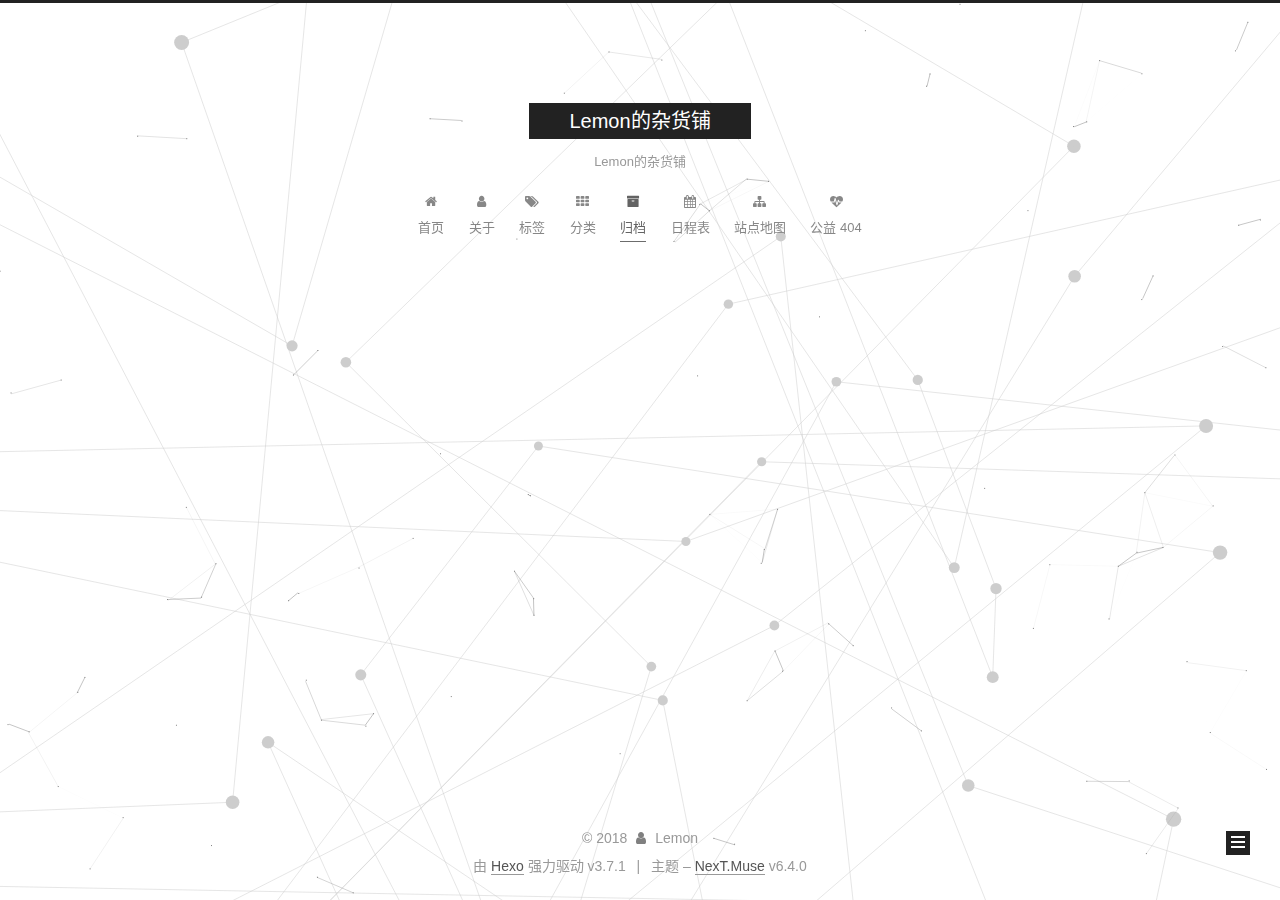
==== commit 488acc6d: "Site updated: 2018-08-21 17:33:10" ====
--- a/archives/index.html
+++ b/archives/index.html
@@ -385,7 +385,7 @@
 
       <h2 class="post-title">
         
-            <a class="post-title-link" href="/2018/08/21/使用Hexo搭建个人博客/" itemprop="url">
+            <a class="post-title-link" href="/2018/08/21/在这里编写第一篇文章/" itemprop="url">
               
                 <span itemprop="name">我要在这里写第一篇文章罗</span>
               
--- a/css/main.css
+++ b/css/main.css
@@ -1855,7 +1855,7 @@
   width: 4px;
   height: 4px;
   border-radius: 50%;
-  background: #ff600f;
+  background: #ff7e3c;
 }
 .links-of-blogroll {
   font-size: 13px;
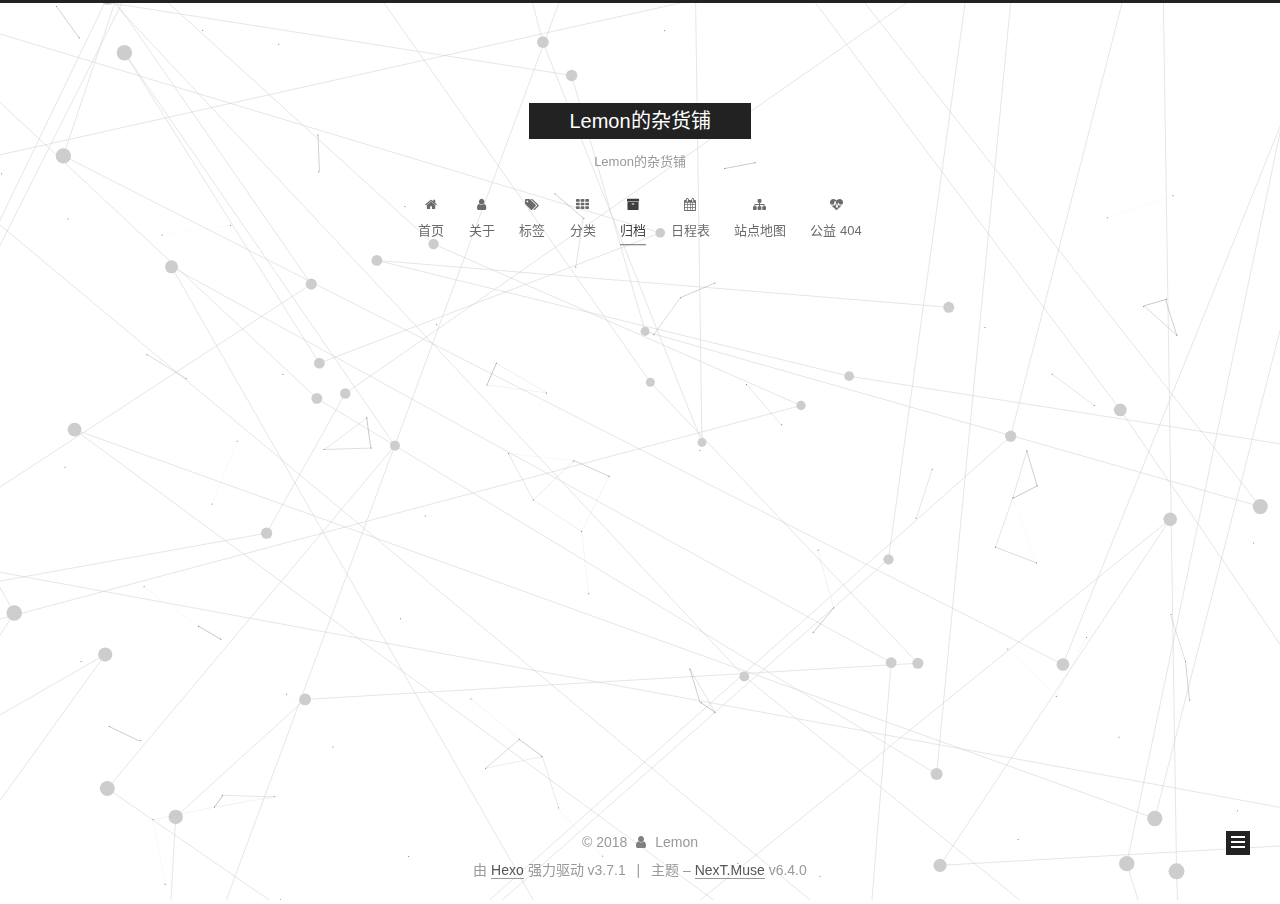
==== commit 7b8f2b26: "Site updated: 2018-08-22 15:28:53" ====
--- a/archives/index.html
+++ b/archives/index.html
@@ -360,7 +360,7 @@
         
           
         
-        嗯..! 目前共计 1 篇日志。 继续努力。
+        嗯..! 目前共计 3 篇日志。 继续努力。
       </span>
       
 
@@ -375,6 +375,80 @@
           <div class="collection-title">
             <h1 class="archive-year" id="archive-year-2018">2018</h1>
           </div>
+        
+        
+
+        
+
+  <article class="post post-type-normal" itemscope itemtype="http://schema.org/Article">
+    <header class="post-header">
+
+      <h2 class="post-title">
+        
+            <a class="post-title-link" href="/2018/08/22/教你如何5分钟删除excel表指定的2500条数据/" itemprop="url">
+              
+                <span itemprop="name">教你如何5分钟删除excel表指定的2500条数据</span>
+              
+            </a>
+        
+      </h2>
+
+      <div class="post-meta">
+        <time class="post-time" itemprop="dateCreated"
+              datetime="2018-08-22T10:30:11+08:00"
+              content="2018-08-22" >
+          08-22
+        </time>
+      </div>
+
+    </header>
+  </article>
+
+
+
+      
+
+        
+        
+        
+
+        
+        
+
+        
+
+  <article class="post post-type-normal" itemscope itemtype="http://schema.org/Article">
+    <header class="post-header">
+
+      <h2 class="post-title">
+        
+            <a class="post-title-link" href="/2018/08/22/hello-world/" itemprop="url">
+              
+                <span itemprop="name">Hello World</span>
+              
+            </a>
+        
+      </h2>
+
+      <div class="post-meta">
+        <time class="post-time" itemprop="dateCreated"
+              datetime="2018-08-22T09:30:55+08:00"
+              content="2018-08-22" >
+          08-22
+        </time>
+      </div>
+
+    </header>
+  </article>
+
+
+
+      
+
+        
+        
+        
+
         
         
 
@@ -460,7 +534,7 @@
                 
                   <a href="/archives/">
                 
-                    <span class="site-state-item-count">1</span>
+                    <span class="site-state-item-count">3</span>
                     <span class="site-state-item-name">日志</span>
                   </a>
                 </div>
@@ -468,6 +542,19 @@
 
               
 
+              
+                
+                
+                <div class="site-state-item site-state-tags">
+                  
+                    
+                    
+                      
+                    
+                    <span class="site-state-item-count">1</span>
+                    <span class="site-state-item-name">标签</span>
+                  
+                </div>
               
             </nav>
           
--- a/css/main.css
+++ b/css/main.css
@@ -1855,7 +1855,7 @@
   width: 4px;
   height: 4px;
   border-radius: 50%;
-  background: #ff7e3c;
+  background: #fec8df;
 }
 .links-of-blogroll {
   font-size: 13px;
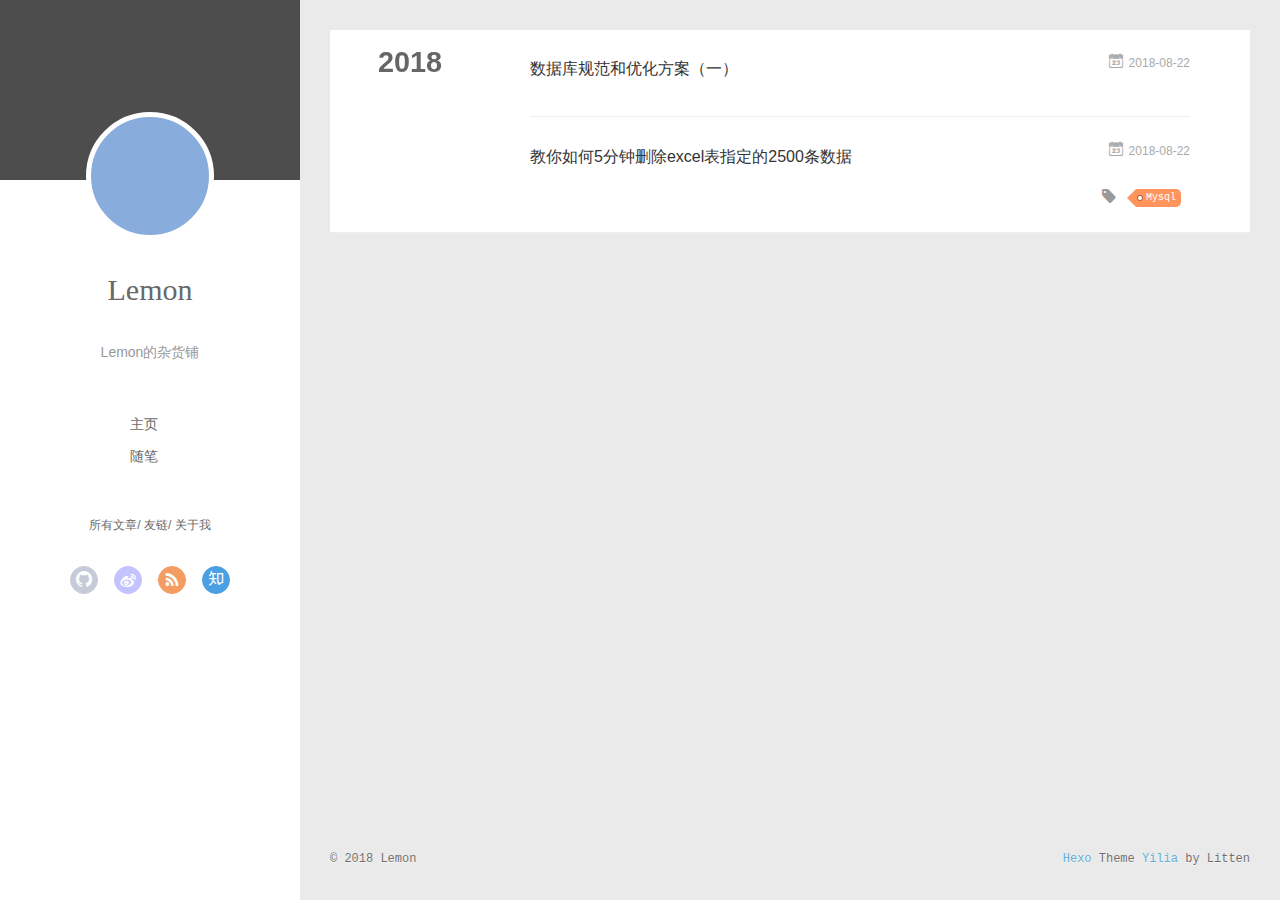
==== commit b8dc578c: "Site updated: 2018-08-22 17:16:50" ====
--- a/archives/index.html
+++ b/archives/index.html
@@ -1,113 +1,13 @@
 <!DOCTYPE html>
-
-
-
-
-
-
-
-
-
-
-
-
-  
-
-
-<html class="theme-next muse use-motion" lang="zh-CN">
+<html>
 <head>
-  <meta charset="UTF-8"/>
-<meta http-equiv="X-UA-Compatible" content="IE=edge" />
-<meta name="viewport" content="width=device-width, initial-scale=1, maximum-scale=2"/>
-<meta name="theme-color" content="#222">
-
-
-
-
-
-
-
-
-
-
-
-
-<meta http-equiv="Cache-Control" content="no-transform" />
-<meta http-equiv="Cache-Control" content="no-siteapp" />
-
-
-
-
-
-
-
-
-
-
-
-
-
-
-
-
-
-
-
-
-
-
-<link href="/lib/font-awesome/css/font-awesome.min.css?v=4.6.2" rel="stylesheet" type="text/css" />
-
-<link href="/css/main.css?v=6.4.0" rel="stylesheet" type="text/css" />
-
-
-  <link rel="apple-touch-icon" sizes="180x180" href="/images/apple-touch-icon-next.png?v=6.4.0">
-
-
-  <link rel="icon" type="image/png" sizes="32x32" href="/images/favicon-32x32-next.png?v=6.4.0">
-
-
-  <link rel="icon" type="image/png" sizes="16x16" href="/images/favicon-16x16-next.png?v=6.4.0">
-
-
-  <link rel="mask-icon" href="/images/logo.svg?v=6.4.0" color="#222">
-
-
-
-
-
-
-
-
-
-<script type="text/javascript" id="hexo.configurations">
-  var NexT = window.NexT || {};
-  var CONFIG = {
-    root: '/',
-    scheme: 'Muse',
-    version: '6.4.0',
-    sidebar: {"position":"left","display":"post","offset":12,"b2t":false,"scrollpercent":false,"onmobile":false},
-    fancybox: false,
-    fastclick: false,
-    lazyload: false,
-    tabs: true,
-    motion: {"enable":true,"async":false,"transition":{"post_block":"fadeIn","post_header":"slideDownIn","post_body":"slideDownIn","coll_header":"slideLeftIn","sidebar":"slideUpIn"}},
-    algolia: {
-      applicationID: '',
-      apiKey: '',
-      indexName: '',
-      hits: {"per_page":10},
-      labels: {"input_placeholder":"Search for Posts","hits_empty":"We didn't find any results for the search: ${query}","hits_stats":"${hits} results found in ${time} ms"}
-    }
-  };
-</script>
-
-
-  
-
-
-
-
+  <meta charset="utf-8">
+  
+  <meta name="renderer" content="webkit">
+  <meta http-equiv="X-UA-Compatible" content="IE=edge" >
+  <link rel="dns-prefetch" href="http://yoursite.com">
+  <title>Archives | Lemon的杂货铺</title>
+  <meta name="viewport" content="width=device-width, initial-scale=1, maximum-scale=1">
   <meta name="description" content="技术分享与生活随笔">
 <meta property="og:type" content="website">
 <meta property="og:title" content="Lemon的杂货铺">
@@ -118,678 +18,475 @@
 <meta name="twitter:card" content="summary">
 <meta name="twitter:title" content="Lemon的杂货铺">
 <meta name="twitter:description" content="技术分享与生活随笔">
-
-
-
-
-
-
-  <link rel="canonical" href="http://yoursite.com/archives/"/>
-
-
-
-<script type="text/javascript" id="page.configurations">
-  CONFIG.page = {
-    sidebar: "",
-  };
-</script>
-
-  <title>归档 | Lemon的杂货铺</title>
-  
-
-
-
-
-
-
-
-
-
-  <noscript>
+  
+    <link rel="alternative" href="/atom.xml" title="Lemon的杂货铺" type="application/atom+xml">
+  
+  
+    <link rel="icon" href="/favicon.png">
+  
+  <link rel="stylesheet" type="text/css" href="/./main.0cf68a.css">
   <style type="text/css">
-    .use-motion .motion-element,
-    .use-motion .brand,
-    .use-motion .menu-item,
-    .sidebar-inner,
-    .use-motion .post-block,
-    .use-motion .pagination,
-    .use-motion .comments,
-    .use-motion .post-header,
-    .use-motion .post-body,
-    .use-motion .collection-title { opacity: initial; }
-
-    .use-motion .logo,
-    .use-motion .site-title,
-    .use-motion .site-subtitle {
-      opacity: initial;
-      top: initial;
-    }
-
-    .use-motion {
-      .logo-line-before i { left: initial; }
-      .logo-line-after i { right: initial; }
+  
+    #container.show {
+      background: linear-gradient(200deg,#a0cfe4,#e8c37e);
     }
   </style>
-</noscript>
+  
+
+  
 
 </head>
 
-<body itemscope itemtype="http://schema.org/WebPage" lang="zh-CN">
-
-  
-  
-    
-  
-
-  <div class="container sidebar-position-left page-archive">
-    <div class="headband"></div>
-
-    <header id="header" class="header" itemscope itemtype="http://schema.org/WPHeader">
-      <div class="header-inner"><div class="site-brand-wrapper">
-  <div class="site-meta ">
-    
-
-    <div class="custom-logo-site-title">
-      <a href="/" class="brand" rel="start">
-        <span class="logo-line-before"><i></i></span>
-        <span class="site-title">Lemon的杂货铺</span>
-        <span class="logo-line-after"><i></i></span>
-      </a>
+<body>
+  <div id="container" q-class="show:isCtnShow">
+    <canvas id="anm-canvas" class="anm-canvas"></canvas>
+    <div class="left-col" q-class="show:isShow">
+      
+<div class="overlay" style="background: #4d4d4d"></div>
+<div class="intrude-less">
+	<header id="header" class="inner">
+		<a href="/" class="profilepic">
+			<img src="" class="js-avatar">
+		</a>
+		<hgroup>
+		  <h1 class="header-author"><a href="/">Lemon</a></h1>
+		</hgroup>
+		
+		<p class="header-subtitle">Lemon的杂货铺</p>
+		
+
+		<nav class="header-menu">
+			<ul>
+			
+				<li><a href="/">主页</a></li>
+	        
+				<li><a href="/tags/随笔/">随笔</a></li>
+	        
+			</ul>
+		</nav>
+		<nav class="header-smart-menu">
+    		
+    			
+    			<a q-on="click: openSlider(e, 'innerArchive')" href="javascript:void(0)">所有文章</a>
+    			
+            
+    			
+    			<a q-on="click: openSlider(e, 'friends')" href="javascript:void(0)">友链</a>
+    			
+            
+    			
+    			<a q-on="click: openSlider(e, 'aboutme')" href="javascript:void(0)">关于我</a>
+    			
+            
+		</nav>
+		<nav class="header-nav">
+			<div class="social">
+				
+					<a class="github" target="_blank" href="#" title="github"><i class="icon-github"></i></a>
+		        
+					<a class="weibo" target="_blank" href="#" title="weibo"><i class="icon-weibo"></i></a>
+		        
+					<a class="rss" target="_blank" href="#" title="rss"><i class="icon-rss"></i></a>
+		        
+					<a class="zhihu" target="_blank" href="#" title="zhihu"><i class="icon-zhihu"></i></a>
+		        
+			</div>
+		</nav>
+	</header>		
+</div>
+
     </div>
-    
-      
-        <p class="site-subtitle">Lemon的杂货铺</p>
-      
-    
-  </div>
-
-  <div class="site-nav-toggle">
-    <button aria-label="切换导航栏">
-      <span class="btn-bar"></span>
-      <span class="btn-bar"></span>
-      <span class="btn-bar"></span>
-    </button>
-  </div>
+    <div class="mid-col" q-class="show:isShow,hide:isShow|isFalse">
+      
+<nav id="mobile-nav">
+  	<div class="overlay js-overlay" style="background: #4d4d4d"></div>
+	<div class="btnctn js-mobile-btnctn">
+  		<div class="slider-trigger list" q-on="click: openSlider(e)"><i class="icon icon-sort"></i></div>
+	</div>
+	<div class="intrude-less">
+		<header id="header" class="inner">
+			<div class="profilepic">
+				<img src="" class="js-avatar">
+			</div>
+			<hgroup>
+			  <h1 class="header-author js-header-author">Lemon</h1>
+			</hgroup>
+			
+			<p class="header-subtitle"><i class="icon icon-quo-left"></i>Lemon的杂货铺<i class="icon icon-quo-right"></i></p>
+			
+			
+			
+				
+			
+				
+			
+			
+			
+			<nav class="header-nav">
+				<div class="social">
+					
+						<a class="github" target="_blank" href="#" title="github"><i class="icon-github"></i></a>
+			        
+						<a class="weibo" target="_blank" href="#" title="weibo"><i class="icon-weibo"></i></a>
+			        
+						<a class="rss" target="_blank" href="#" title="rss"><i class="icon-rss"></i></a>
+			        
+						<a class="zhihu" target="_blank" href="#" title="zhihu"><i class="icon-zhihu"></i></a>
+			        
+				</div>
+			</nav>
+
+			<nav class="header-menu js-header-menu">
+				<ul style="width: 50%">
+				
+				
+					<li style="width: 50%"><a href="/">主页</a></li>
+		        
+					<li style="width: 50%"><a href="/tags/随笔/">随笔</a></li>
+		        
+				</ul>
+			</nav>
+		</header>				
+	</div>
+	<div class="mobile-mask" style="display:none" q-show="isShow"></div>
+</nav>
+
+      <div id="wrapper" class="body-wrap">
+        <div class="menu-l">
+          <div class="canvas-wrap">
+            <canvas data-colors="#eaeaea" data-sectionHeight="100" data-contentId="js-content" id="myCanvas1" class="anm-canvas"></canvas>
+          </div>
+          <div id="js-content" class="content-ll">
+            
+  
+  
+    
+    
+      
+      
+      <section class="archives-wrap">
+        <div class="archive-year-wrap">
+          <a href="/archives/2018" class="archive-year">2018</a>
+        </div>
+        <div class="archives">
+    
+    <article class="archive-article archive-type-post">
+  <div class="archive-article-inner">
+    <header class="archive-article-header">
+      	<div class="article-meta">
+	      	<a href="/2018/08/22/数据库规范和优化方案（一）/" class="archive-article-date">
+  	<time datetime="2018-08-22T08:57:10.000Z" itemprop="datePublished"><i class="icon-calendar icon"></i>2018-08-22</time>
+</a>
+        </div>
+    	 
+  
+    <h1 itemprop="name">
+      <a class="archive-article-title" href="/2018/08/22/数据库规范和优化方案（一）/">数据库规范和优化方案（一）</a>
+    </h1>
+  
+
+        <div class="article-info info-on-right">
+          
+          
+
+        </div>
+        <div class="clearfix"></div>
+    </header>
+  </div>
+</article>
+  
+    
+    
+    <article class="archive-article archive-type-post">
+  <div class="archive-article-inner">
+    <header class="archive-article-header">
+      	<div class="article-meta">
+	      	<a href="/2018/08/22/在数据库中，如何在4万条数据中快速高效删除excel表指定的2500条数据/" class="archive-article-date">
+  	<time datetime="2018-08-22T02:30:11.000Z" itemprop="datePublished"><i class="icon-calendar icon"></i>2018-08-22</time>
+</a>
+        </div>
+    	 
+  
+    <h1 itemprop="name">
+      <a class="archive-article-title" href="/2018/08/22/在数据库中，如何在4万条数据中快速高效删除excel表指定的2500条数据/">教你如何5分钟删除excel表指定的2500条数据</a>
+    </h1>
+  
+
+        <div class="article-info info-on-right">
+          
+	<div class="article-tag tagcloud">
+		<i class="icon-price-tags icon"></i>
+		<ul class="article-tag-list">
+			 
+        		<li class="article-tag-list-item">
+        			<a href="javascript:void(0)" class="js-tag article-tag-list-link color1">Mysql</a>
+        		</li>
+      		
+		</ul>
+	</div>
+
+          
+
+        </div>
+        <div class="clearfix"></div>
+    </header>
+  </div>
+</article>
+  
+  
+    </div></section>
+  
+
+    
+
+
+          </div>
+        </div>
+      </div>
+      <footer id="footer">
+  <div class="outer">
+    <div id="footer-info">
+    	<div class="footer-left">
+    		&copy; 2018 Lemon
+    	</div>
+      	<div class="footer-right">
+      		<a href="http://hexo.io/" target="_blank">Hexo</a>  Theme <a href="https://github.com/litten/hexo-theme-yilia" target="_blank">Yilia</a> by Litten
+      	</div>
+    </div>
+  </div>
+</footer>
+    </div>
+    <script>
+	var yiliaConfig = {
+		mathjax: false,
+		isHome: false,
+		isPost: false,
+		isArchive: true,
+		isTag: false,
+		isCategory: false,
+		open_in_new: false,
+		toc_hide_index: true,
+		root: "/",
+		innerArchive: true,
+		showTags: false
+	}
+</script>
+
+<script>!function(t){function n(e){if(r[e])return r[e].exports;var i=r[e]={exports:{},id:e,loaded:!1};return t[e].call(i.exports,i,i.exports,n),i.loaded=!0,i.exports}var r={};n.m=t,n.c=r,n.p="./",n(0)}([function(t,n,r){r(195),t.exports=r(191)},function(t,n,r){var e=r(3),i=r(52),o=r(27),u=r(28),c=r(53),f="prototype",a=function(t,n,r){var s,l,h,v,p=t&a.F,d=t&a.G,y=t&a.S,g=t&a.P,b=t&a.B,m=d?e:y?e[n]||(e[n]={}):(e[n]||{})[f],x=d?i:i[n]||(i[n]={}),w=x[f]||(x[f]={});d&&(r=n);for(s in r)l=!p&&m&&void 0!==m[s],h=(l?m:r)[s],v=b&&l?c(h,e):g&&"function"==typeof h?c(Function.call,h):h,m&&u(m,s,h,t&a.U),x[s]!=h&&o(x,s,v),g&&w[s]!=h&&(w[s]=h)};e.core=i,a.F=1,a.G=2,a.S=4,a.P=8,a.B=16,a.W=32,a.U=64,a.R=128,t.exports=a},function(t,n,r){var e=r(6);t.exports=function(t){if(!e(t))throw TypeError(t+" is not an object!");return t}},function(t,n){var r=t.exports="undefined"!=typeof window&&window.Math==Math?window:"undefined"!=typeof self&&self.Math==Math?self:Function("return this")();"number"==typeof __g&&(__g=r)},function(t,n){t.exports=function(t){try{return!!t()}catch(t){return!0}}},function(t,n){var r=t.exports="undefined"!=typeof window&&window.Math==Math?window:"undefined"!=typeof self&&self.Math==Math?self:Function("return this")();"number"==typeof __g&&(__g=r)},function(t,n){t.exports=function(t){return"object"==typeof t?null!==t:"function"==typeof t}},function(t,n,r){var e=r(126)("wks"),i=r(76),o=r(3).Symbol,u="function"==typeof o;(t.exports=function(t){return e[t]||(e[t]=u&&o[t]||(u?o:i)("Symbol."+t))}).store=e},function(t,n){var r={}.hasOwnProperty;t.exports=function(t,n){return r.call(t,n)}},function(t,n,r){var e=r(94),i=r(33);t.exports=function(t){return e(i(t))}},function(t,n,r){t.exports=!r(4)(function(){return 7!=Object.defineProperty({},"a",{get:function(){return 7}}).a})},function(t,n,r){var e=r(2),i=r(167),o=r(50),u=Object.defineProperty;n.f=r(10)?Object.defineProperty:function(t,n,r){if(e(t),n=o(n,!0),e(r),i)try{return u(t,n,r)}catch(t){}if("get"in r||"set"in r)throw TypeError("Accessors not supported!");return"value"in r&&(t[n]=r.value),t}},function(t,n,r){t.exports=!r(18)(function(){return 7!=Object.defineProperty({},"a",{get:function(){return 7}}).a})},function(t,n,r){var e=r(14),i=r(22);t.exports=r(12)?function(t,n,r){return e.f(t,n,i(1,r))}:function(t,n,r){return t[n]=r,t}},function(t,n,r){var e=r(20),i=r(58),o=r(42),u=Object.defineProperty;n.f=r(12)?Object.defineProperty:function(t,n,r){if(e(t),n=o(n,!0),e(r),i)try{return u(t,n,r)}catch(t){}if("get"in r||"set"in r)throw TypeError("Accessors not supported!");return"value"in r&&(t[n]=r.value),t}},function(t,n,r){var e=r(40)("wks"),i=r(23),o=r(5).Symbol,u="function"==typeof o;(t.exports=function(t){return e[t]||(e[t]=u&&o[t]||(u?o:i)("Symbol."+t))}).store=e},function(t,n,r){var e=r(67),i=Math.min;t.exports=function(t){return t>0?i(e(t),9007199254740991):0}},function(t,n,r){var e=r(46);t.exports=function(t){return Object(e(t))}},function(t,n){t.exports=function(t){try{return!!t()}catch(t){return!0}}},function(t,n,r){var e=r(63),i=r(34);t.exports=Object.keys||function(t){return e(t,i)}},function(t,n,r){var e=r(21);t.exports=function(t){if(!e(t))throw TypeError(t+" is not an object!");return t}},function(t,n){t.exports=function(t){return"object"==typeof t?null!==t:"function"==typeof t}},function(t,n){t.exports=function(t,n){return{enumerable:!(1&t),configurable:!(2&t),writable:!(4&t),value:n}}},function(t,n){var r=0,e=Math.random();t.exports=function(t){return"Symbol(".concat(void 0===t?"":t,")_",(++r+e).toString(36))}},function(t,n){var r={}.hasOwnProperty;t.exports=function(t,n){return r.call(t,n)}},function(t,n){var r=t.exports={version:"2.4.0"};"number"==typeof __e&&(__e=r)},function(t,n){t.exports=function(t){if("function"!=typeof t)throw TypeError(t+" is not a function!");return t}},function(t,n,r){var e=r(11),i=r(66);t.exports=r(10)?function(t,n,r){return e.f(t,n,i(1,r))}:function(t,n,r){return t[n]=r,t}},function(t,n,r){var e=r(3),i=r(27),o=r(24),u=r(76)("src"),c="toString",f=Function[c],a=(""+f).split(c);r(52).inspectSource=function(t){return f.call(t)},(t.exports=function(t,n,r,c){var f="function"==typeof r;f&&(o(r,"name")||i(r,"name",n)),t[n]!==r&&(f&&(o(r,u)||i(r,u,t[n]?""+t[n]:a.join(String(n)))),t===e?t[n]=r:c?t[n]?t[n]=r:i(t,n,r):(delete t[n],i(t,n,r)))})(Function.prototype,c,function(){return"function"==typeof this&&this[u]||f.call(this)})},function(t,n,r){var e=r(1),i=r(4),o=r(46),u=function(t,n,r,e){var i=String(o(t)),u="<"+n;return""!==r&&(u+=" "+r+'="'+String(e).replace(/"/g,"&quot;")+'"'),u+">"+i+"</"+n+">"};t.exports=function(t,n){var r={};r[t]=n(u),e(e.P+e.F*i(function(){var n=""[t]('"');return n!==n.toLowerCase()||n.split('"').length>3}),"String",r)}},function(t,n,r){var e=r(115),i=r(46);t.exports=function(t){return e(i(t))}},function(t,n,r){var e=r(116),i=r(66),o=r(30),u=r(50),c=r(24),f=r(167),a=Object.getOwnPropertyDescriptor;n.f=r(10)?a:function(t,n){if(t=o(t),n=u(n,!0),f)try{return a(t,n)}catch(t){}if(c(t,n))return i(!e.f.call(t,n),t[n])}},function(t,n,r){var e=r(24),i=r(17),o=r(145)("IE_PROTO"),u=Object.prototype;t.exports=Object.getPrototypeOf||function(t){return t=i(t),e(t,o)?t[o]:"function"==typeof t.constructor&&t instanceof t.constructor?t.constructor.prototype:t instanceof Object?u:null}},function(t,n){t.exports=function(t){if(void 0==t)throw TypeError("Can't call method on  "+t);return t}},function(t,n){t.exports="constructor,hasOwnProperty,isPrototypeOf,propertyIsEnumerable,toLocaleString,toString,valueOf".split(",")},function(t,n){t.exports={}},function(t,n){t.exports=!0},function(t,n){n.f={}.propertyIsEnumerable},function(t,n,r){var e=r(14).f,i=r(8),o=r(15)("toStringTag");t.exports=function(t,n,r){t&&!i(t=r?t:t.prototype,o)&&e(t,o,{configurable:!0,value:n})}},function(t,n,r){var e=r(40)("keys"),i=r(23);t.exports=function(t){return e[t]||(e[t]=i(t))}},function(t,n,r){var e=r(5),i="__core-js_shared__",o=e[i]||(e[i]={});t.exports=function(t){return o[t]||(o[t]={})}},function(t,n){var r=Math.ceil,e=Math.floor;t.exports=function(t){return isNaN(t=+t)?0:(t>0?e:r)(t)}},function(t,n,r){var e=r(21);t.exports=function(t,n){if(!e(t))return t;var r,i;if(n&&"function"==typeof(r=t.toString)&&!e(i=r.call(t)))return i;if("function"==typeof(r=t.valueOf)&&!e(i=r.call(t)))return i;if(!n&&"function"==typeof(r=t.toString)&&!e(i=r.call(t)))return i;throw TypeError("Can't convert object to primitive value")}},function(t,n,r){var e=r(5),i=r(25),o=r(36),u=r(44),c=r(14).f;t.exports=function(t){var n=i.Symbol||(i.Symbol=o?{}:e.Symbol||{});"_"==t.charAt(0)||t in n||c(n,t,{value:u.f(t)})}},function(t,n,r){n.f=r(15)},function(t,n){var r={}.toString;t.exports=function(t){return r.call(t).slice(8,-1)}},function(t,n){t.exports=function(t){if(void 0==t)throw TypeError("Can't call method on  "+t);return t}},function(t,n,r){var e=r(4);t.exports=function(t,n){return!!t&&e(function(){n?t.call(null,function(){},1):t.call(null)})}},function(t,n,r){var e=r(53),i=r(115),o=r(17),u=r(16),c=r(203);t.exports=function(t,n){var r=1==t,f=2==t,a=3==t,s=4==t,l=6==t,h=5==t||l,v=n||c;return function(n,c,p){for(var d,y,g=o(n),b=i(g),m=e(c,p,3),x=u(b.length),w=0,S=r?v(n,x):f?v(n,0):void 0;x>w;w++)if((h||w in b)&&(d=b[w],y=m(d,w,g),t))if(r)S[w]=y;else if(y)switch(t){case 3:return!0;case 5:return d;case 6:return w;case 2:S.push(d)}else if(s)return!1;return l?-1:a||s?s:S}}},function(t,n,r){var e=r(1),i=r(52),o=r(4);t.exports=function(t,n){var r=(i.Object||{})[t]||Object[t],u={};u[t]=n(r),e(e.S+e.F*o(function(){r(1)}),"Object",u)}},function(t,n,r){var e=r(6);t.exports=function(t,n){if(!e(t))return t;var r,i;if(n&&"function"==typeof(r=t.toString)&&!e(i=r.call(t)))return i;if("function"==typeof(r=t.valueOf)&&!e(i=r.call(t)))return i;if(!n&&"function"==typeof(r=t.toString)&&!e(i=r.call(t)))return i;throw TypeError("Can't convert object to primitive value")}},function(t,n,r){var e=r(5),i=r(25),o=r(91),u=r(13),c="prototype",f=function(t,n,r){var a,s,l,h=t&f.F,v=t&f.G,p=t&f.S,d=t&f.P,y=t&f.B,g=t&f.W,b=v?i:i[n]||(i[n]={}),m=b[c],x=v?e:p?e[n]:(e[n]||{})[c];v&&(r=n);for(a in r)(s=!h&&x&&void 0!==x[a])&&a in b||(l=s?x[a]:r[a],b[a]=v&&"function"!=typeof x[a]?r[a]:y&&s?o(l,e):g&&x[a]==l?function(t){var n=function(n,r,e){if(this instanceof t){switch(arguments.length){case 0:return new t;case 1:return new t(n);case 2:return new t(n,r)}return new t(n,r,e)}return t.apply(this,arguments)};return n[c]=t[c],n}(l):d&&"function"==typeof l?o(Function.call,l):l,d&&((b.virtual||(b.virtual={}))[a]=l,t&f.R&&m&&!m[a]&&u(m,a,l)))};f.F=1,f.G=2,f.S=4,f.P=8,f.B=16,f.W=32,f.U=64,f.R=128,t.exports=f},function(t,n){var r=t.exports={version:"2.4.0"};"number"==typeof __e&&(__e=r)},function(t,n,r){var e=r(26);t.exports=function(t,n,r){if(e(t),void 0===n)return t;switch(r){case 1:return function(r){return t.call(n,r)};case 2:return function(r,e){return t.call(n,r,e)};case 3:return function(r,e,i){return t.call(n,r,e,i)}}return function(){return t.apply(n,arguments)}}},function(t,n,r){var e=r(183),i=r(1),o=r(126)("metadata"),u=o.store||(o.store=new(r(186))),c=function(t,n,r){var i=u.get(t);if(!i){if(!r)return;u.set(t,i=new e)}var o=i.get(n);if(!o){if(!r)return;i.set(n,o=new e)}return o},f=function(t,n,r){var e=c(n,r,!1);return void 0!==e&&e.has(t)},a=function(t,n,r){var e=c(n,r,!1);return void 0===e?void 0:e.get(t)},s=function(t,n,r,e){c(r,e,!0).set(t,n)},l=function(t,n){var r=c(t,n,!1),e=[];return r&&r.forEach(function(t,n){e.push(n)}),e},h=function(t){return void 0===t||"symbol"==typeof t?t:String(t)},v=function(t){i(i.S,"Reflect",t)};t.exports={store:u,map:c,has:f,get:a,set:s,keys:l,key:h,exp:v}},function(t,n,r){"use strict";if(r(10)){var e=r(69),i=r(3),o=r(4),u=r(1),c=r(127),f=r(152),a=r(53),s=r(68),l=r(66),h=r(27),v=r(73),p=r(67),d=r(16),y=r(75),g=r(50),b=r(24),m=r(180),x=r(114),w=r(6),S=r(17),_=r(137),O=r(70),E=r(32),P=r(71).f,j=r(154),F=r(76),M=r(7),A=r(48),N=r(117),T=r(146),I=r(155),k=r(80),L=r(123),R=r(74),C=r(130),D=r(160),U=r(11),W=r(31),G=U.f,B=W.f,V=i.RangeError,z=i.TypeError,q=i.Uint8Array,K="ArrayBuffer",J="Shared"+K,Y="BYTES_PER_ELEMENT",H="prototype",$=Array[H],X=f.ArrayBuffer,Q=f.DataView,Z=A(0),tt=A(2),nt=A(3),rt=A(4),et=A(5),it=A(6),ot=N(!0),ut=N(!1),ct=I.values,ft=I.keys,at=I.entries,st=$.lastIndexOf,lt=$.reduce,ht=$.reduceRight,vt=$.join,pt=$.sort,dt=$.slice,yt=$.toString,gt=$.toLocaleString,bt=M("iterator"),mt=M("toStringTag"),xt=F("typed_constructor"),wt=F("def_constructor"),St=c.CONSTR,_t=c.TYPED,Ot=c.VIEW,Et="Wrong length!",Pt=A(1,function(t,n){return Tt(T(t,t[wt]),n)}),jt=o(function(){return 1===new q(new Uint16Array([1]).buffer)[0]}),Ft=!!q&&!!q[H].set&&o(function(){new q(1).set({})}),Mt=function(t,n){if(void 0===t)throw z(Et);var r=+t,e=d(t);if(n&&!m(r,e))throw V(Et);return e},At=function(t,n){var r=p(t);if(r<0||r%n)throw V("Wrong offset!");return r},Nt=function(t){if(w(t)&&_t in t)return t;throw z(t+" is not a typed array!")},Tt=function(t,n){if(!(w(t)&&xt in t))throw z("It is not a typed array constructor!");return new t(n)},It=function(t,n){return kt(T(t,t[wt]),n)},kt=function(t,n){for(var r=0,e=n.length,i=Tt(t,e);e>r;)i[r]=n[r++];return i},Lt=function(t,n,r){G(t,n,{get:function(){return this._d[r]}})},Rt=function(t){var n,r,e,i,o,u,c=S(t),f=arguments.length,s=f>1?arguments[1]:void 0,l=void 0!==s,h=j(c);if(void 0!=h&&!_(h)){for(u=h.call(c),e=[],n=0;!(o=u.next()).done;n++)e.push(o.value);c=e}for(l&&f>2&&(s=a(s,arguments[2],2)),n=0,r=d(c.length),i=Tt(this,r);r>n;n++)i[n]=l?s(c[n],n):c[n];return i},Ct=function(){for(var t=0,n=arguments.length,r=Tt(this,n);n>t;)r[t]=arguments[t++];return r},Dt=!!q&&o(function(){gt.call(new q(1))}),Ut=function(){return gt.apply(Dt?dt.call(Nt(this)):Nt(this),arguments)},Wt={copyWithin:function(t,n){return D.call(Nt(this),t,n,arguments.length>2?arguments[2]:void 0)},every:function(t){return rt(Nt(this),t,arguments.length>1?arguments[1]:void 0)},fill:function(t){return C.apply(Nt(this),arguments)},filter:function(t){return It(this,tt(Nt(this),t,arguments.length>1?arguments[1]:void 0))},find:function(t){return et(Nt(this),t,arguments.length>1?arguments[1]:void 0)},findIndex:function(t){return it(Nt(this),t,arguments.length>1?arguments[1]:void 0)},forEach:function(t){Z(Nt(this),t,arguments.length>1?arguments[1]:void 0)},indexOf:function(t){return ut(Nt(this),t,arguments.length>1?arguments[1]:void 0)},includes:function(t){return ot(Nt(this),t,arguments.length>1?arguments[1]:void 0)},join:function(t){return vt.apply(Nt(this),arguments)},lastIndexOf:function(t){return st.apply(Nt(this),arguments)},map:function(t){return Pt(Nt(this),t,arguments.length>1?arguments[1]:void 0)},reduce:function(t){return lt.apply(Nt(this),arguments)},reduceRight:function(t){return ht.apply(Nt(this),arguments)},reverse:function(){for(var t,n=this,r=Nt(n).length,e=Math.floor(r/2),i=0;i<e;)t=n[i],n[i++]=n[--r],n[r]=t;return n},some:function(t){return nt(Nt(this),t,arguments.length>1?arguments[1]:void 0)},sort:function(t){return pt.call(Nt(this),t)},subarray:function(t,n){var r=Nt(this),e=r.length,i=y(t,e);return new(T(r,r[wt]))(r.buffer,r.byteOffset+i*r.BYTES_PER_ELEMENT,d((void 0===n?e:y(n,e))-i))}},Gt=function(t,n){return It(this,dt.call(Nt(this),t,n))},Bt=function(t){Nt(this);var n=At(arguments[1],1),r=this.length,e=S(t),i=d(e.length),o=0;if(i+n>r)throw V(Et);for(;o<i;)this[n+o]=e[o++]},Vt={entries:function(){return at.call(Nt(this))},keys:function(){return ft.call(Nt(this))},values:function(){return ct.call(Nt(this))}},zt=function(t,n){return w(t)&&t[_t]&&"symbol"!=typeof n&&n in t&&String(+n)==String(n)},qt=function(t,n){return zt(t,n=g(n,!0))?l(2,t[n]):B(t,n)},Kt=function(t,n,r){return!(zt(t,n=g(n,!0))&&w(r)&&b(r,"value"))||b(r,"get")||b(r,"set")||r.configurable||b(r,"writable")&&!r.writable||b(r,"enumerable")&&!r.enumerable?G(t,n,r):(t[n]=r.value,t)};St||(W.f=qt,U.f=Kt),u(u.S+u.F*!St,"Object",{getOwnPropertyDescriptor:qt,defineProperty:Kt}),o(function(){yt.call({})})&&(yt=gt=function(){return vt.call(this)});var Jt=v({},Wt);v(Jt,Vt),h(Jt,bt,Vt.values),v(Jt,{slice:Gt,set:Bt,constructor:function(){},toString:yt,toLocaleString:Ut}),Lt(Jt,"buffer","b"),Lt(Jt,"byteOffset","o"),Lt(Jt,"byteLength","l"),Lt(Jt,"length","e"),G(Jt,mt,{get:function(){return this[_t]}}),t.exports=function(t,n,r,f){f=!!f;var a=t+(f?"Clamped":"")+"Array",l="Uint8Array"!=a,v="get"+t,p="set"+t,y=i[a],g=y||{},b=y&&E(y),m=!y||!c.ABV,S={},_=y&&y[H],j=function(t,r){var e=t._d;return e.v[v](r*n+e.o,jt)},F=function(t,r,e){var i=t._d;f&&(e=(e=Math.round(e))<0?0:e>255?255:255&e),i.v[p](r*n+i.o,e,jt)},M=function(t,n){G(t,n,{get:function(){return j(this,n)},set:function(t){return F(this,n,t)},enumerable:!0})};m?(y=r(function(t,r,e,i){s(t,y,a,"_d");var o,u,c,f,l=0,v=0;if(w(r)){if(!(r instanceof X||(f=x(r))==K||f==J))return _t in r?kt(y,r):Rt.call(y,r);o=r,v=At(e,n);var p=r.byteLength;if(void 0===i){if(p%n)throw V(Et);if((u=p-v)<0)throw V(Et)}else if((u=d(i)*n)+v>p)throw V(Et);c=u/n}else c=Mt(r,!0),u=c*n,o=new X(u);for(h(t,"_d",{b:o,o:v,l:u,e:c,v:new Q(o)});l<c;)M(t,l++)}),_=y[H]=O(Jt),h(_,"constructor",y)):L(function(t){new y(null),new y(t)},!0)||(y=r(function(t,r,e,i){s(t,y,a);var o;return w(r)?r instanceof X||(o=x(r))==K||o==J?void 0!==i?new g(r,At(e,n),i):void 0!==e?new g(r,At(e,n)):new g(r):_t in r?kt(y,r):Rt.call(y,r):new g(Mt(r,l))}),Z(b!==Function.prototype?P(g).concat(P(b)):P(g),function(t){t in y||h(y,t,g[t])}),y[H]=_,e||(_.constructor=y));var A=_[bt],N=!!A&&("values"==A.name||void 0==A.name),T=Vt.values;h(y,xt,!0),h(_,_t,a),h(_,Ot,!0),h(_,wt,y),(f?new y(1)[mt]==a:mt in _)||G(_,mt,{get:function(){return a}}),S[a]=y,u(u.G+u.W+u.F*(y!=g),S),u(u.S,a,{BYTES_PER_ELEMENT:n,from:Rt,of:Ct}),Y in _||h(_,Y,n),u(u.P,a,Wt),R(a),u(u.P+u.F*Ft,a,{set:Bt}),u(u.P+u.F*!N,a,Vt),u(u.P+u.F*(_.toString!=yt),a,{toString:yt}),u(u.P+u.F*o(function(){new y(1).slice()}),a,{slice:Gt}),u(u.P+u.F*(o(function(){return[1,2].toLocaleString()!=new y([1,2]).toLocaleString()})||!o(function(){_.toLocaleString.call([1,2])})),a,{toLocaleString:Ut}),k[a]=N?A:T,e||N||h(_,bt,T)}}else t.exports=function(){}},function(t,n){var r={}.toString;t.exports=function(t){return r.call(t).slice(8,-1)}},function(t,n,r){var e=r(21),i=r(5).document,o=e(i)&&e(i.createElement);t.exports=function(t){return o?i.createElement(t):{}}},function(t,n,r){t.exports=!r(12)&&!r(18)(function(){return 7!=Object.defineProperty(r(57)("div"),"a",{get:function(){return 7}}).a})},function(t,n,r){"use strict";var e=r(36),i=r(51),o=r(64),u=r(13),c=r(8),f=r(35),a=r(96),s=r(38),l=r(103),h=r(15)("iterator"),v=!([].keys&&"next"in[].keys()),p="keys",d="values",y=function(){return this};t.exports=function(t,n,r,g,b,m,x){a(r,n,g);var w,S,_,O=function(t){if(!v&&t in F)return F[t];switch(t){case p:case d:return function(){return new r(this,t)}}return function(){return new r(this,t)}},E=n+" Iterator",P=b==d,j=!1,F=t.prototype,M=F[h]||F["@@iterator"]||b&&F[b],A=M||O(b),N=b?P?O("entries"):A:void 0,T="Array"==n?F.entries||M:M;if(T&&(_=l(T.call(new t)))!==Object.prototype&&(s(_,E,!0),e||c(_,h)||u(_,h,y)),P&&M&&M.name!==d&&(j=!0,A=function(){return M.call(this)}),e&&!x||!v&&!j&&F[h]||u(F,h,A),f[n]=A,f[E]=y,b)if(w={values:P?A:O(d),keys:m?A:O(p),entries:N},x)for(S in w)S in F||o(F,S,w[S]);else i(i.P+i.F*(v||j),n,w);return w}},function(t,n,r){var e=r(20),i=r(100),o=r(34),u=r(39)("IE_PROTO"),c=function(){},f="prototype",a=function(){var t,n=r(57)("iframe"),e=o.length;for(n.style.display="none",r(93).appendChild(n),n.src="javascript:",t=n.contentWindow.document,t.open(),t.write("<script>document.F=Object<\/script>"),t.close(),a=t.F;e--;)delete a[f][o[e]];return a()};t.exports=Object.create||function(t,n){var r;return null!==t?(c[f]=e(t),r=new c,c[f]=null,r[u]=t):r=a(),void 0===n?r:i(r,n)}},function(t,n,r){var e=r(63),i=r(34).concat("length","prototype");n.f=Object.getOwnPropertyNames||function(t){return e(t,i)}},function(t,n){n.f=Object.getOwnPropertySymbols},function(t,n,r){var e=r(8),i=r(9),o=r(90)(!1),u=r(39)("IE_PROTO");t.exports=function(t,n){var r,c=i(t),f=0,a=[];for(r in c)r!=u&&e(c,r)&&a.push(r);for(;n.length>f;)e(c,r=n[f++])&&(~o(a,r)||a.push(r));return a}},function(t,n,r){t.exports=r(13)},function(t,n,r){var e=r(76)("meta"),i=r(6),o=r(24),u=r(11).f,c=0,f=Object.isExtensible||function(){return!0},a=!r(4)(function(){return f(Object.preventExtensions({}))}),s=function(t){u(t,e,{value:{i:"O"+ ++c,w:{}}})},l=function(t,n){if(!i(t))return"symbol"==typeof t?t:("string"==typeof t?"S":"P")+t;if(!o(t,e)){if(!f(t))return"F";if(!n)return"E";s(t)}return t[e].i},h=function(t,n){if(!o(t,e)){if(!f(t))return!0;if(!n)return!1;s(t)}return t[e].w},v=function(t){return a&&p.NEED&&f(t)&&!o(t,e)&&s(t),t},p=t.exports={KEY:e,NEED:!1,fastKey:l,getWeak:h,onFreeze:v}},function(t,n){t.exports=function(t,n){return{enumerable:!(1&t),configurable:!(2&t),writable:!(4&t),value:n}}},function(t,n){var r=Math.ceil,e=Math.floor;t.exports=function(t){return isNaN(t=+t)?0:(t>0?e:r)(t)}},function(t,n){t.exports=function(t,n,r,e){if(!(t instanceof n)||void 0!==e&&e in t)throw TypeError(r+": incorrect invocation!");return t}},function(t,n){t.exports=!1},function(t,n,r){var e=r(2),i=r(173),o=r(133),u=r(145)("IE_PROTO"),c=function(){},f="prototype",a=function(){var t,n=r(132)("iframe"),e=o.length;for(n.style.display="none",r(135).appendChild(n),n.src="javascript:",t=n.contentWindow.document,t.open(),t.write("<script>document.F=Object<\/script>"),t.close(),a=t.F;e--;)delete a[f][o[e]];return a()};t.exports=Object.create||function(t,n){var r;return null!==t?(c[f]=e(t),r=new c,c[f]=null,r[u]=t):r=a(),void 0===n?r:i(r,n)}},function(t,n,r){var e=r(175),i=r(133).concat("length","prototype");n.f=Object.getOwnPropertyNames||function(t){return e(t,i)}},function(t,n,r){var e=r(175),i=r(133);t.exports=Object.keys||function(t){return e(t,i)}},function(t,n,r){var e=r(28);t.exports=function(t,n,r){for(var i in n)e(t,i,n[i],r);return t}},function(t,n,r){"use strict";var e=r(3),i=r(11),o=r(10),u=r(7)("species");t.exports=function(t){var n=e[t];o&&n&&!n[u]&&i.f(n,u,{configurable:!0,get:function(){return this}})}},function(t,n,r){var e=r(67),i=Math.max,o=Math.min;t.exports=function(t,n){return t=e(t),t<0?i(t+n,0):o(t,n)}},function(t,n){var r=0,e=Math.random();t.exports=function(t){return"Symbol(".concat(void 0===t?"":t,")_",(++r+e).toString(36))}},function(t,n,r){var e=r(33);t.exports=function(t){return Object(e(t))}},function(t,n,r){var e=r(7)("unscopables"),i=Array.prototype;void 0==i[e]&&r(27)(i,e,{}),t.exports=function(t){i[e][t]=!0}},function(t,n,r){var e=r(53),i=r(169),o=r(137),u=r(2),c=r(16),f=r(154),a={},s={},n=t.exports=function(t,n,r,l,h){var v,p,d,y,g=h?function(){return t}:f(t),b=e(r,l,n?2:1),m=0;if("function"!=typeof g)throw TypeError(t+" is not iterable!");if(o(g)){for(v=c(t.length);v>m;m++)if((y=n?b(u(p=t[m])[0],p[1]):b(t[m]))===a||y===s)return y}else for(d=g.call(t);!(p=d.next()).done;)if((y=i(d,b,p.value,n))===a||y===s)return y};n.BREAK=a,n.RETURN=s},function(t,n){t.exports={}},function(t,n,r){var e=r(11).f,i=r(24),o=r(7)("toStringTag");t.exports=function(t,n,r){t&&!i(t=r?t:t.prototype,o)&&e(t,o,{configurable:!0,value:n})}},function(t,n,r){var e=r(1),i=r(46),o=r(4),u=r(150),c="["+u+"]",f="​+",a=RegExp("^"+c+c+"*"),s=RegExp(c+c+"*$"),l=function(t,n,r){var i={},c=o(function(){return!!u[t]()||f[t]()!=f}),a=i[t]=c?n(h):u[t];r&&(i[r]=a),e(e.P+e.F*c,"String",i)},h=l.trim=function(t,n){return t=String(i(t)),1&n&&(t=t.replace(a,"")),2&n&&(t=t.replace(s,"")),t};t.exports=l},function(t,n,r){t.exports={default:r(86),__esModule:!0}},function(t,n,r){t.exports={default:r(87),__esModule:!0}},function(t,n,r){"use strict";function e(t){return t&&t.__esModule?t:{default:t}}n.__esModule=!0;var i=r(84),o=e(i),u=r(83),c=e(u),f="function"==typeof c.default&&"symbol"==typeof o.default?function(t){return typeof t}:function(t){return t&&"function"==typeof c.default&&t.constructor===c.default&&t!==c.default.prototype?"symbol":typeof t};n.default="function"==typeof c.default&&"symbol"===f(o.default)?function(t){return void 0===t?"undefined":f(t)}:function(t){return t&&"function"==typeof c.default&&t.constructor===c.default&&t!==c.default.prototype?"symbol":void 0===t?"undefined":f(t)}},function(t,n,r){r(110),r(108),r(111),r(112),t.exports=r(25).Symbol},function(t,n,r){r(109),r(113),t.exports=r(44).f("iterator")},function(t,n){t.exports=function(t){if("function"!=typeof t)throw TypeError(t+" is not a function!");return t}},function(t,n){t.exports=function(){}},function(t,n,r){var e=r(9),i=r(106),o=r(105);t.exports=function(t){return function(n,r,u){var c,f=e(n),a=i(f.length),s=o(u,a);if(t&&r!=r){for(;a>s;)if((c=f[s++])!=c)return!0}else for(;a>s;s++)if((t||s in f)&&f[s]===r)return t||s||0;return!t&&-1}}},function(t,n,r){var e=r(88);t.exports=function(t,n,r){if(e(t),void 0===n)return t;switch(r){case 1:return function(r){return t.call(n,r)};case 2:return function(r,e){return t.call(n,r,e)};case 3:return function(r,e,i){return t.call(n,r,e,i)}}return function(){return t.apply(n,arguments)}}},function(t,n,r){var e=r(19),i=r(62),o=r(37);t.exports=function(t){var n=e(t),r=i.f;if(r)for(var u,c=r(t),f=o.f,a=0;c.length>a;)f.call(t,u=c[a++])&&n.push(u);return n}},function(t,n,r){t.exports=r(5).document&&document.documentElement},function(t,n,r){var e=r(56);t.exports=Object("z").propertyIsEnumerable(0)?Object:function(t){return"String"==e(t)?t.split(""):Object(t)}},function(t,n,r){var e=r(56);t.exports=Array.isArray||function(t){return"Array"==e(t)}},function(t,n,r){"use strict";var e=r(60),i=r(22),o=r(38),u={};r(13)(u,r(15)("iterator"),function(){return this}),t.exports=function(t,n,r){t.prototype=e(u,{next:i(1,r)}),o(t,n+" Iterator")}},function(t,n){t.exports=function(t,n){return{value:n,done:!!t}}},function(t,n,r){var e=r(19),i=r(9);t.exports=function(t,n){for(var r,o=i(t),u=e(o),c=u.length,f=0;c>f;)if(o[r=u[f++]]===n)return r}},function(t,n,r){var e=r(23)("meta"),i=r(21),o=r(8),u=r(14).f,c=0,f=Object.isExtensible||function(){return!0},a=!r(18)(function(){return f(Object.preventExtensions({}))}),s=function(t){u(t,e,{value:{i:"O"+ ++c,w:{}}})},l=function(t,n){if(!i(t))return"symbol"==typeof t?t:("string"==typeof t?"S":"P")+t;if(!o(t,e)){if(!f(t))return"F";if(!n)return"E";s(t)}return t[e].i},h=function(t,n){if(!o(t,e)){if(!f(t))return!0;if(!n)return!1;s(t)}return t[e].w},v=function(t){return a&&p.NEED&&f(t)&&!o(t,e)&&s(t),t},p=t.exports={KEY:e,NEED:!1,fastKey:l,getWeak:h,onFreeze:v}},function(t,n,r){var e=r(14),i=r(20),o=r(19);t.exports=r(12)?Object.defineProperties:function(t,n){i(t);for(var r,u=o(n),c=u.length,f=0;c>f;)e.f(t,r=u[f++],n[r]);return t}},function(t,n,r){var e=r(37),i=r(22),o=r(9),u=r(42),c=r(8),f=r(58),a=Object.getOwnPropertyDescriptor;n.f=r(12)?a:function(t,n){if(t=o(t),n=u(n,!0),f)try{return a(t,n)}catch(t){}if(c(t,n))return i(!e.f.call(t,n),t[n])}},function(t,n,r){var e=r(9),i=r(61).f,o={}.toString,u="object"==typeof window&&window&&Object.getOwnPropertyNames?Object.getOwnPropertyNames(window):[],c=function(t){try{return i(t)}catch(t){return u.slice()}};t.exports.f=function(t){return u&&"[object Window]"==o.call(t)?c(t):i(e(t))}},function(t,n,r){var e=r(8),i=r(77),o=r(39)("IE_PROTO"),u=Object.prototype;t.exports=Object.getPrototypeOf||function(t){return t=i(t),e(t,o)?t[o]:"function"==typeof t.constructor&&t instanceof t.constructor?t.constructor.prototype:t instanceof Object?u:null}},function(t,n,r){var e=r(41),i=r(33);t.exports=function(t){return function(n,r){var o,u,c=String(i(n)),f=e(r),a=c.length;return f<0||f>=a?t?"":void 0:(o=c.charCodeAt(f),o<55296||o>56319||f+1===a||(u=c.charCodeAt(f+1))<56320||u>57343?t?c.charAt(f):o:t?c.slice(f,f+2):u-56320+(o-55296<<10)+65536)}}},function(t,n,r){var e=r(41),i=Math.max,o=Math.min;t.exports=function(t,n){return t=e(t),t<0?i(t+n,0):o(t,n)}},function(t,n,r){var e=r(41),i=Math.min;t.exports=function(t){return t>0?i(e(t),9007199254740991):0}},function(t,n,r){"use strict";var e=r(89),i=r(97),o=r(35),u=r(9);t.exports=r(59)(Array,"Array",function(t,n){this._t=u(t),this._i=0,this._k=n},function(){var t=this._t,n=this._k,r=this._i++;return!t||r>=t.length?(this._t=void 0,i(1)):"keys"==n?i(0,r):"values"==n?i(0,t[r]):i(0,[r,t[r]])},"values"),o.Arguments=o.Array,e("keys"),e("values"),e("entries")},function(t,n){},function(t,n,r){"use strict";var e=r(104)(!0);r(59)(String,"String",function(t){this._t=String(t),this._i=0},function(){var t,n=this._t,r=this._i;return r>=n.length?{value:void 0,done:!0}:(t=e(n,r),this._i+=t.length,{value:t,done:!1})})},function(t,n,r){"use strict";var e=r(5),i=r(8),o=r(12),u=r(51),c=r(64),f=r(99).KEY,a=r(18),s=r(40),l=r(38),h=r(23),v=r(15),p=r(44),d=r(43),y=r(98),g=r(92),b=r(95),m=r(20),x=r(9),w=r(42),S=r(22),_=r(60),O=r(102),E=r(101),P=r(14),j=r(19),F=E.f,M=P.f,A=O.f,N=e.Symbol,T=e.JSON,I=T&&T.stringify,k="prototype",L=v("_hidden"),R=v("toPrimitive"),C={}.propertyIsEnumerable,D=s("symbol-registry"),U=s("symbols"),W=s("op-symbols"),G=Object[k],B="function"==typeof N,V=e.QObject,z=!V||!V[k]||!V[k].findChild,q=o&&a(function(){return 7!=_(M({},"a",{get:function(){return M(this,"a",{value:7}).a}})).a})?function(t,n,r){var e=F(G,n);e&&delete G[n],M(t,n,r),e&&t!==G&&M(G,n,e)}:M,K=function(t){var n=U[t]=_(N[k]);return n._k=t,n},J=B&&"symbol"==typeof N.iterator?function(t){return"symbol"==typeof t}:function(t){return t instanceof N},Y=function(t,n,r){return t===G&&Y(W,n,r),m(t),n=w(n,!0),m(r),i(U,n)?(r.enumerable?(i(t,L)&&t[L][n]&&(t[L][n]=!1),r=_(r,{enumerable:S(0,!1)})):(i(t,L)||M(t,L,S(1,{})),t[L][n]=!0),q(t,n,r)):M(t,n,r)},H=function(t,n){m(t);for(var r,e=g(n=x(n)),i=0,o=e.length;o>i;)Y(t,r=e[i++],n[r]);return t},$=function(t,n){return void 0===n?_(t):H(_(t),n)},X=function(t){var n=C.call(this,t=w(t,!0));return!(this===G&&i(U,t)&&!i(W,t))&&(!(n||!i(this,t)||!i(U,t)||i(this,L)&&this[L][t])||n)},Q=function(t,n){if(t=x(t),n=w(n,!0),t!==G||!i(U,n)||i(W,n)){var r=F(t,n);return!r||!i(U,n)||i(t,L)&&t[L][n]||(r.enumerable=!0),r}},Z=function(t){for(var n,r=A(x(t)),e=[],o=0;r.length>o;)i(U,n=r[o++])||n==L||n==f||e.push(n);return e},tt=function(t){for(var n,r=t===G,e=A(r?W:x(t)),o=[],u=0;e.length>u;)!i(U,n=e[u++])||r&&!i(G,n)||o.push(U[n]);return o};B||(N=function(){if(this instanceof N)throw TypeError("Symbol is not a constructor!");var t=h(arguments.length>0?arguments[0]:void 0),n=function(r){this===G&&n.call(W,r),i(this,L)&&i(this[L],t)&&(this[L][t]=!1),q(this,t,S(1,r))};return o&&z&&q(G,t,{configurable:!0,set:n}),K(t)},c(N[k],"toString",function(){return this._k}),E.f=Q,P.f=Y,r(61).f=O.f=Z,r(37).f=X,r(62).f=tt,o&&!r(36)&&c(G,"propertyIsEnumerable",X,!0),p.f=function(t){return K(v(t))}),u(u.G+u.W+u.F*!B,{Symbol:N});for(var nt="hasInstance,isConcatSpreadable,iterator,match,replace,search,species,split,toPrimitive,toStringTag,unscopables".split(","),rt=0;nt.length>rt;)v(nt[rt++]);for(var nt=j(v.store),rt=0;nt.length>rt;)d(nt[rt++]);u(u.S+u.F*!B,"Symbol",{for:function(t){return i(D,t+="")?D[t]:D[t]=N(t)},keyFor:function(t){if(J(t))return y(D,t);throw TypeError(t+" is not a symbol!")},useSetter:function(){z=!0},useSimple:function(){z=!1}}),u(u.S+u.F*!B,"Object",{create:$,defineProperty:Y,defineProperties:H,getOwnPropertyDescriptor:Q,getOwnPropertyNames:Z,getOwnPropertySymbols:tt}),T&&u(u.S+u.F*(!B||a(function(){var t=N();return"[null]"!=I([t])||"{}"!=I({a:t})||"{}"!=I(Object(t))})),"JSON",{stringify:function(t){if(void 0!==t&&!J(t)){for(var n,r,e=[t],i=1;arguments.length>i;)e.push(arguments[i++]);return n=e[1],"function"==typeof n&&(r=n),!r&&b(n)||(n=function(t,n){if(r&&(n=r.call(this,t,n)),!J(n))return n}),e[1]=n,I.apply(T,e)}}}),N[k][R]||r(13)(N[k],R,N[k].valueOf),l(N,"Symbol"),l(Math,"Math",!0),l(e.JSON,"JSON",!0)},function(t,n,r){r(43)("asyncIterator")},function(t,n,r){r(43)("observable")},function(t,n,r){r(107);for(var e=r(5),i=r(13),o=r(35),u=r(15)("toStringTag"),c=["NodeList","DOMTokenList","MediaList","StyleSheetList","CSSRuleList"],f=0;f<5;f++){var a=c[f],s=e[a],l=s&&s.prototype;l&&!l[u]&&i(l,u,a),o[a]=o.Array}},function(t,n,r){var e=r(45),i=r(7)("toStringTag"),o="Arguments"==e(function(){return arguments}()),u=function(t,n){try{return t[n]}catch(t){}};t.exports=function(t){var n,r,c;return void 0===t?"Undefined":null===t?"Null":"string"==typeof(r=u(n=Object(t),i))?r:o?e(n):"Object"==(c=e(n))&&"function"==typeof n.callee?"Arguments":c}},function(t,n,r){var e=r(45);t.exports=Object("z").propertyIsEnumerable(0)?Object:function(t){return"String"==e(t)?t.split(""):Object(t)}},function(t,n){n.f={}.propertyIsEnumerable},function(t,n,r){var e=r(30),i=r(16),o=r(75);t.exports=function(t){return function(n,r,u){var c,f=e(n),a=i(f.length),s=o(u,a);if(t&&r!=r){for(;a>s;)if((c=f[s++])!=c)return!0}else for(;a>s;s++)if((t||s in f)&&f[s]===r)return t||s||0;return!t&&-1}}},function(t,n,r){"use strict";var e=r(3),i=r(1),o=r(28),u=r(73),c=r(65),f=r(79),a=r(68),s=r(6),l=r(4),h=r(123),v=r(81),p=r(136);t.exports=function(t,n,r,d,y,g){var b=e[t],m=b,x=y?"set":"add",w=m&&m.prototype,S={},_=function(t){var n=w[t];o(w,t,"delete"==t?function(t){return!(g&&!s(t))&&n.call(this,0===t?0:t)}:"has"==t?function(t){return!(g&&!s(t))&&n.call(this,0===t?0:t)}:"get"==t?function(t){return g&&!s(t)?void 0:n.call(this,0===t?0:t)}:"add"==t?function(t){return n.call(this,0===t?0:t),this}:function(t,r){return n.call(this,0===t?0:t,r),this})};if("function"==typeof m&&(g||w.forEach&&!l(function(){(new m).entries().next()}))){var O=new m,E=O[x](g?{}:-0,1)!=O,P=l(function(){O.has(1)}),j=h(function(t){new m(t)}),F=!g&&l(function(){for(var t=new m,n=5;n--;)t[x](n,n);return!t.has(-0)});j||(m=n(function(n,r){a(n,m,t);var e=p(new b,n,m);return void 0!=r&&f(r,y,e[x],e),e}),m.prototype=w,w.constructor=m),(P||F)&&(_("delete"),_("has"),y&&_("get")),(F||E)&&_(x),g&&w.clear&&delete w.clear}else m=d.getConstructor(n,t,y,x),u(m.prototype,r),c.NEED=!0;return v(m,t),S[t]=m,i(i.G+i.W+i.F*(m!=b),S),g||d.setStrong(m,t,y),m}},function(t,n,r){"use strict";var e=r(27),i=r(28),o=r(4),u=r(46),c=r(7);t.exports=function(t,n,r){var f=c(t),a=r(u,f,""[t]),s=a[0],l=a[1];o(function(){var n={};return n[f]=function(){return 7},7!=""[t](n)})&&(i(String.prototype,t,s),e(RegExp.prototype,f,2==n?function(t,n){return l.call(t,this,n)}:function(t){return l.call(t,this)}))}
+},function(t,n,r){"use strict";var e=r(2);t.exports=function(){var t=e(this),n="";return t.global&&(n+="g"),t.ignoreCase&&(n+="i"),t.multiline&&(n+="m"),t.unicode&&(n+="u"),t.sticky&&(n+="y"),n}},function(t,n){t.exports=function(t,n,r){var e=void 0===r;switch(n.length){case 0:return e?t():t.call(r);case 1:return e?t(n[0]):t.call(r,n[0]);case 2:return e?t(n[0],n[1]):t.call(r,n[0],n[1]);case 3:return e?t(n[0],n[1],n[2]):t.call(r,n[0],n[1],n[2]);case 4:return e?t(n[0],n[1],n[2],n[3]):t.call(r,n[0],n[1],n[2],n[3])}return t.apply(r,n)}},function(t,n,r){var e=r(6),i=r(45),o=r(7)("match");t.exports=function(t){var n;return e(t)&&(void 0!==(n=t[o])?!!n:"RegExp"==i(t))}},function(t,n,r){var e=r(7)("iterator"),i=!1;try{var o=[7][e]();o.return=function(){i=!0},Array.from(o,function(){throw 2})}catch(t){}t.exports=function(t,n){if(!n&&!i)return!1;var r=!1;try{var o=[7],u=o[e]();u.next=function(){return{done:r=!0}},o[e]=function(){return u},t(o)}catch(t){}return r}},function(t,n,r){t.exports=r(69)||!r(4)(function(){var t=Math.random();__defineSetter__.call(null,t,function(){}),delete r(3)[t]})},function(t,n){n.f=Object.getOwnPropertySymbols},function(t,n,r){var e=r(3),i="__core-js_shared__",o=e[i]||(e[i]={});t.exports=function(t){return o[t]||(o[t]={})}},function(t,n,r){for(var e,i=r(3),o=r(27),u=r(76),c=u("typed_array"),f=u("view"),a=!(!i.ArrayBuffer||!i.DataView),s=a,l=0,h="Int8Array,Uint8Array,Uint8ClampedArray,Int16Array,Uint16Array,Int32Array,Uint32Array,Float32Array,Float64Array".split(",");l<9;)(e=i[h[l++]])?(o(e.prototype,c,!0),o(e.prototype,f,!0)):s=!1;t.exports={ABV:a,CONSTR:s,TYPED:c,VIEW:f}},function(t,n){"use strict";var r={versions:function(){var t=window.navigator.userAgent;return{trident:t.indexOf("Trident")>-1,presto:t.indexOf("Presto")>-1,webKit:t.indexOf("AppleWebKit")>-1,gecko:t.indexOf("Gecko")>-1&&-1==t.indexOf("KHTML"),mobile:!!t.match(/AppleWebKit.*Mobile.*/),ios:!!t.match(/\(i[^;]+;( U;)? CPU.+Mac OS X/),android:t.indexOf("Android")>-1||t.indexOf("Linux")>-1,iPhone:t.indexOf("iPhone")>-1||t.indexOf("Mac")>-1,iPad:t.indexOf("iPad")>-1,webApp:-1==t.indexOf("Safari"),weixin:-1==t.indexOf("MicroMessenger")}}()};t.exports=r},function(t,n,r){"use strict";var e=r(85),i=function(t){return t&&t.__esModule?t:{default:t}}(e),o=function(){function t(t,n,e){return n||e?String.fromCharCode(n||e):r[t]||t}function n(t){return e[t]}var r={"&quot;":'"',"&lt;":"<","&gt;":">","&amp;":"&","&nbsp;":" "},e={};for(var u in r)e[r[u]]=u;return r["&apos;"]="'",e["'"]="&#39;",{encode:function(t){return t?(""+t).replace(/['<> "&]/g,n).replace(/\r?\n/g,"<br/>").replace(/\s/g,"&nbsp;"):""},decode:function(n){return n?(""+n).replace(/<br\s*\/?>/gi,"\n").replace(/&quot;|&lt;|&gt;|&amp;|&nbsp;|&apos;|&#(\d+);|&#(\d+)/g,t).replace(/\u00a0/g," "):""},encodeBase16:function(t){if(!t)return t;t+="";for(var n=[],r=0,e=t.length;e>r;r++)n.push(t.charCodeAt(r).toString(16).toUpperCase());return n.join("")},encodeBase16forJSON:function(t){if(!t)return t;t=t.replace(/[\u4E00-\u9FBF]/gi,function(t){return escape(t).replace("%u","\\u")});for(var n=[],r=0,e=t.length;e>r;r++)n.push(t.charCodeAt(r).toString(16).toUpperCase());return n.join("")},decodeBase16:function(t){if(!t)return t;t+="";for(var n=[],r=0,e=t.length;e>r;r+=2)n.push(String.fromCharCode("0x"+t.slice(r,r+2)));return n.join("")},encodeObject:function(t){if(t instanceof Array)for(var n=0,r=t.length;r>n;n++)t[n]=o.encodeObject(t[n]);else if("object"==(void 0===t?"undefined":(0,i.default)(t)))for(var e in t)t[e]=o.encodeObject(t[e]);else if("string"==typeof t)return o.encode(t);return t},loadScript:function(t){var n=document.createElement("script");document.getElementsByTagName("body")[0].appendChild(n),n.setAttribute("src",t)},addLoadEvent:function(t){var n=window.onload;"function"!=typeof window.onload?window.onload=t:window.onload=function(){n(),t()}}}}();t.exports=o},function(t,n,r){"use strict";var e=r(17),i=r(75),o=r(16);t.exports=function(t){for(var n=e(this),r=o(n.length),u=arguments.length,c=i(u>1?arguments[1]:void 0,r),f=u>2?arguments[2]:void 0,a=void 0===f?r:i(f,r);a>c;)n[c++]=t;return n}},function(t,n,r){"use strict";var e=r(11),i=r(66);t.exports=function(t,n,r){n in t?e.f(t,n,i(0,r)):t[n]=r}},function(t,n,r){var e=r(6),i=r(3).document,o=e(i)&&e(i.createElement);t.exports=function(t){return o?i.createElement(t):{}}},function(t,n){t.exports="constructor,hasOwnProperty,isPrototypeOf,propertyIsEnumerable,toLocaleString,toString,valueOf".split(",")},function(t,n,r){var e=r(7)("match");t.exports=function(t){var n=/./;try{"/./"[t](n)}catch(r){try{return n[e]=!1,!"/./"[t](n)}catch(t){}}return!0}},function(t,n,r){t.exports=r(3).document&&document.documentElement},function(t,n,r){var e=r(6),i=r(144).set;t.exports=function(t,n,r){var o,u=n.constructor;return u!==r&&"function"==typeof u&&(o=u.prototype)!==r.prototype&&e(o)&&i&&i(t,o),t}},function(t,n,r){var e=r(80),i=r(7)("iterator"),o=Array.prototype;t.exports=function(t){return void 0!==t&&(e.Array===t||o[i]===t)}},function(t,n,r){var e=r(45);t.exports=Array.isArray||function(t){return"Array"==e(t)}},function(t,n,r){"use strict";var e=r(70),i=r(66),o=r(81),u={};r(27)(u,r(7)("iterator"),function(){return this}),t.exports=function(t,n,r){t.prototype=e(u,{next:i(1,r)}),o(t,n+" Iterator")}},function(t,n,r){"use strict";var e=r(69),i=r(1),o=r(28),u=r(27),c=r(24),f=r(80),a=r(139),s=r(81),l=r(32),h=r(7)("iterator"),v=!([].keys&&"next"in[].keys()),p="keys",d="values",y=function(){return this};t.exports=function(t,n,r,g,b,m,x){a(r,n,g);var w,S,_,O=function(t){if(!v&&t in F)return F[t];switch(t){case p:case d:return function(){return new r(this,t)}}return function(){return new r(this,t)}},E=n+" Iterator",P=b==d,j=!1,F=t.prototype,M=F[h]||F["@@iterator"]||b&&F[b],A=M||O(b),N=b?P?O("entries"):A:void 0,T="Array"==n?F.entries||M:M;if(T&&(_=l(T.call(new t)))!==Object.prototype&&(s(_,E,!0),e||c(_,h)||u(_,h,y)),P&&M&&M.name!==d&&(j=!0,A=function(){return M.call(this)}),e&&!x||!v&&!j&&F[h]||u(F,h,A),f[n]=A,f[E]=y,b)if(w={values:P?A:O(d),keys:m?A:O(p),entries:N},x)for(S in w)S in F||o(F,S,w[S]);else i(i.P+i.F*(v||j),n,w);return w}},function(t,n){var r=Math.expm1;t.exports=!r||r(10)>22025.465794806718||r(10)<22025.465794806718||-2e-17!=r(-2e-17)?function(t){return 0==(t=+t)?t:t>-1e-6&&t<1e-6?t+t*t/2:Math.exp(t)-1}:r},function(t,n){t.exports=Math.sign||function(t){return 0==(t=+t)||t!=t?t:t<0?-1:1}},function(t,n,r){var e=r(3),i=r(151).set,o=e.MutationObserver||e.WebKitMutationObserver,u=e.process,c=e.Promise,f="process"==r(45)(u);t.exports=function(){var t,n,r,a=function(){var e,i;for(f&&(e=u.domain)&&e.exit();t;){i=t.fn,t=t.next;try{i()}catch(e){throw t?r():n=void 0,e}}n=void 0,e&&e.enter()};if(f)r=function(){u.nextTick(a)};else if(o){var s=!0,l=document.createTextNode("");new o(a).observe(l,{characterData:!0}),r=function(){l.data=s=!s}}else if(c&&c.resolve){var h=c.resolve();r=function(){h.then(a)}}else r=function(){i.call(e,a)};return function(e){var i={fn:e,next:void 0};n&&(n.next=i),t||(t=i,r()),n=i}}},function(t,n,r){var e=r(6),i=r(2),o=function(t,n){if(i(t),!e(n)&&null!==n)throw TypeError(n+": can't set as prototype!")};t.exports={set:Object.setPrototypeOf||("__proto__"in{}?function(t,n,e){try{e=r(53)(Function.call,r(31).f(Object.prototype,"__proto__").set,2),e(t,[]),n=!(t instanceof Array)}catch(t){n=!0}return function(t,r){return o(t,r),n?t.__proto__=r:e(t,r),t}}({},!1):void 0),check:o}},function(t,n,r){var e=r(126)("keys"),i=r(76);t.exports=function(t){return e[t]||(e[t]=i(t))}},function(t,n,r){var e=r(2),i=r(26),o=r(7)("species");t.exports=function(t,n){var r,u=e(t).constructor;return void 0===u||void 0==(r=e(u)[o])?n:i(r)}},function(t,n,r){var e=r(67),i=r(46);t.exports=function(t){return function(n,r){var o,u,c=String(i(n)),f=e(r),a=c.length;return f<0||f>=a?t?"":void 0:(o=c.charCodeAt(f),o<55296||o>56319||f+1===a||(u=c.charCodeAt(f+1))<56320||u>57343?t?c.charAt(f):o:t?c.slice(f,f+2):u-56320+(o-55296<<10)+65536)}}},function(t,n,r){var e=r(122),i=r(46);t.exports=function(t,n,r){if(e(n))throw TypeError("String#"+r+" doesn't accept regex!");return String(i(t))}},function(t,n,r){"use strict";var e=r(67),i=r(46);t.exports=function(t){var n=String(i(this)),r="",o=e(t);if(o<0||o==1/0)throw RangeError("Count can't be negative");for(;o>0;(o>>>=1)&&(n+=n))1&o&&(r+=n);return r}},function(t,n){t.exports="\t\n\v\f\r   ᠎             　\u2028\u2029\ufeff"},function(t,n,r){var e,i,o,u=r(53),c=r(121),f=r(135),a=r(132),s=r(3),l=s.process,h=s.setImmediate,v=s.clearImmediate,p=s.MessageChannel,d=0,y={},g="onreadystatechange",b=function(){var t=+this;if(y.hasOwnProperty(t)){var n=y[t];delete y[t],n()}},m=function(t){b.call(t.data)};h&&v||(h=function(t){for(var n=[],r=1;arguments.length>r;)n.push(arguments[r++]);return y[++d]=function(){c("function"==typeof t?t:Function(t),n)},e(d),d},v=function(t){delete y[t]},"process"==r(45)(l)?e=function(t){l.nextTick(u(b,t,1))}:p?(i=new p,o=i.port2,i.port1.onmessage=m,e=u(o.postMessage,o,1)):s.addEventListener&&"function"==typeof postMessage&&!s.importScripts?(e=function(t){s.postMessage(t+"","*")},s.addEventListener("message",m,!1)):e=g in a("script")?function(t){f.appendChild(a("script"))[g]=function(){f.removeChild(this),b.call(t)}}:function(t){setTimeout(u(b,t,1),0)}),t.exports={set:h,clear:v}},function(t,n,r){"use strict";var e=r(3),i=r(10),o=r(69),u=r(127),c=r(27),f=r(73),a=r(4),s=r(68),l=r(67),h=r(16),v=r(71).f,p=r(11).f,d=r(130),y=r(81),g="ArrayBuffer",b="DataView",m="prototype",x="Wrong length!",w="Wrong index!",S=e[g],_=e[b],O=e.Math,E=e.RangeError,P=e.Infinity,j=S,F=O.abs,M=O.pow,A=O.floor,N=O.log,T=O.LN2,I="buffer",k="byteLength",L="byteOffset",R=i?"_b":I,C=i?"_l":k,D=i?"_o":L,U=function(t,n,r){var e,i,o,u=Array(r),c=8*r-n-1,f=(1<<c)-1,a=f>>1,s=23===n?M(2,-24)-M(2,-77):0,l=0,h=t<0||0===t&&1/t<0?1:0;for(t=F(t),t!=t||t===P?(i=t!=t?1:0,e=f):(e=A(N(t)/T),t*(o=M(2,-e))<1&&(e--,o*=2),t+=e+a>=1?s/o:s*M(2,1-a),t*o>=2&&(e++,o/=2),e+a>=f?(i=0,e=f):e+a>=1?(i=(t*o-1)*M(2,n),e+=a):(i=t*M(2,a-1)*M(2,n),e=0));n>=8;u[l++]=255&i,i/=256,n-=8);for(e=e<<n|i,c+=n;c>0;u[l++]=255&e,e/=256,c-=8);return u[--l]|=128*h,u},W=function(t,n,r){var e,i=8*r-n-1,o=(1<<i)-1,u=o>>1,c=i-7,f=r-1,a=t[f--],s=127&a;for(a>>=7;c>0;s=256*s+t[f],f--,c-=8);for(e=s&(1<<-c)-1,s>>=-c,c+=n;c>0;e=256*e+t[f],f--,c-=8);if(0===s)s=1-u;else{if(s===o)return e?NaN:a?-P:P;e+=M(2,n),s-=u}return(a?-1:1)*e*M(2,s-n)},G=function(t){return t[3]<<24|t[2]<<16|t[1]<<8|t[0]},B=function(t){return[255&t]},V=function(t){return[255&t,t>>8&255]},z=function(t){return[255&t,t>>8&255,t>>16&255,t>>24&255]},q=function(t){return U(t,52,8)},K=function(t){return U(t,23,4)},J=function(t,n,r){p(t[m],n,{get:function(){return this[r]}})},Y=function(t,n,r,e){var i=+r,o=l(i);if(i!=o||o<0||o+n>t[C])throw E(w);var u=t[R]._b,c=o+t[D],f=u.slice(c,c+n);return e?f:f.reverse()},H=function(t,n,r,e,i,o){var u=+r,c=l(u);if(u!=c||c<0||c+n>t[C])throw E(w);for(var f=t[R]._b,a=c+t[D],s=e(+i),h=0;h<n;h++)f[a+h]=s[o?h:n-h-1]},$=function(t,n){s(t,S,g);var r=+n,e=h(r);if(r!=e)throw E(x);return e};if(u.ABV){if(!a(function(){new S})||!a(function(){new S(.5)})){S=function(t){return new j($(this,t))};for(var X,Q=S[m]=j[m],Z=v(j),tt=0;Z.length>tt;)(X=Z[tt++])in S||c(S,X,j[X]);o||(Q.constructor=S)}var nt=new _(new S(2)),rt=_[m].setInt8;nt.setInt8(0,2147483648),nt.setInt8(1,2147483649),!nt.getInt8(0)&&nt.getInt8(1)||f(_[m],{setInt8:function(t,n){rt.call(this,t,n<<24>>24)},setUint8:function(t,n){rt.call(this,t,n<<24>>24)}},!0)}else S=function(t){var n=$(this,t);this._b=d.call(Array(n),0),this[C]=n},_=function(t,n,r){s(this,_,b),s(t,S,b);var e=t[C],i=l(n);if(i<0||i>e)throw E("Wrong offset!");if(r=void 0===r?e-i:h(r),i+r>e)throw E(x);this[R]=t,this[D]=i,this[C]=r},i&&(J(S,k,"_l"),J(_,I,"_b"),J(_,k,"_l"),J(_,L,"_o")),f(_[m],{getInt8:function(t){return Y(this,1,t)[0]<<24>>24},getUint8:function(t){return Y(this,1,t)[0]},getInt16:function(t){var n=Y(this,2,t,arguments[1]);return(n[1]<<8|n[0])<<16>>16},getUint16:function(t){var n=Y(this,2,t,arguments[1]);return n[1]<<8|n[0]},getInt32:function(t){return G(Y(this,4,t,arguments[1]))},getUint32:function(t){return G(Y(this,4,t,arguments[1]))>>>0},getFloat32:function(t){return W(Y(this,4,t,arguments[1]),23,4)},getFloat64:function(t){return W(Y(this,8,t,arguments[1]),52,8)},setInt8:function(t,n){H(this,1,t,B,n)},setUint8:function(t,n){H(this,1,t,B,n)},setInt16:function(t,n){H(this,2,t,V,n,arguments[2])},setUint16:function(t,n){H(this,2,t,V,n,arguments[2])},setInt32:function(t,n){H(this,4,t,z,n,arguments[2])},setUint32:function(t,n){H(this,4,t,z,n,arguments[2])},setFloat32:function(t,n){H(this,4,t,K,n,arguments[2])},setFloat64:function(t,n){H(this,8,t,q,n,arguments[2])}});y(S,g),y(_,b),c(_[m],u.VIEW,!0),n[g]=S,n[b]=_},function(t,n,r){var e=r(3),i=r(52),o=r(69),u=r(182),c=r(11).f;t.exports=function(t){var n=i.Symbol||(i.Symbol=o?{}:e.Symbol||{});"_"==t.charAt(0)||t in n||c(n,t,{value:u.f(t)})}},function(t,n,r){var e=r(114),i=r(7)("iterator"),o=r(80);t.exports=r(52).getIteratorMethod=function(t){if(void 0!=t)return t[i]||t["@@iterator"]||o[e(t)]}},function(t,n,r){"use strict";var e=r(78),i=r(170),o=r(80),u=r(30);t.exports=r(140)(Array,"Array",function(t,n){this._t=u(t),this._i=0,this._k=n},function(){var t=this._t,n=this._k,r=this._i++;return!t||r>=t.length?(this._t=void 0,i(1)):"keys"==n?i(0,r):"values"==n?i(0,t[r]):i(0,[r,t[r]])},"values"),o.Arguments=o.Array,e("keys"),e("values"),e("entries")},function(t,n){function r(t,n){t.classList?t.classList.add(n):t.className+=" "+n}t.exports=r},function(t,n){function r(t,n){if(t.classList)t.classList.remove(n);else{var r=new RegExp("(^|\\b)"+n.split(" ").join("|")+"(\\b|$)","gi");t.className=t.className.replace(r," ")}}t.exports=r},function(t,n){function r(){throw new Error("setTimeout has not been defined")}function e(){throw new Error("clearTimeout has not been defined")}function i(t){if(s===setTimeout)return setTimeout(t,0);if((s===r||!s)&&setTimeout)return s=setTimeout,setTimeout(t,0);try{return s(t,0)}catch(n){try{return s.call(null,t,0)}catch(n){return s.call(this,t,0)}}}function o(t){if(l===clearTimeout)return clearTimeout(t);if((l===e||!l)&&clearTimeout)return l=clearTimeout,clearTimeout(t);try{return l(t)}catch(n){try{return l.call(null,t)}catch(n){return l.call(this,t)}}}function u(){d&&v&&(d=!1,v.length?p=v.concat(p):y=-1,p.length&&c())}function c(){if(!d){var t=i(u);d=!0;for(var n=p.length;n;){for(v=p,p=[];++y<n;)v&&v[y].run();y=-1,n=p.length}v=null,d=!1,o(t)}}function f(t,n){this.fun=t,this.array=n}function a(){}var s,l,h=t.exports={};!function(){try{s="function"==typeof setTimeout?setTimeout:r}catch(t){s=r}try{l="function"==typeof clearTimeout?clearTimeout:e}catch(t){l=e}}();var v,p=[],d=!1,y=-1;h.nextTick=function(t){var n=new Array(arguments.length-1);if(arguments.length>1)for(var r=1;r<arguments.length;r++)n[r-1]=arguments[r];p.push(new f(t,n)),1!==p.length||d||i(c)},f.prototype.run=function(){this.fun.apply(null,this.array)},h.title="browser",h.browser=!0,h.env={},h.argv=[],h.version="",h.versions={},h.on=a,h.addListener=a,h.once=a,h.off=a,h.removeListener=a,h.removeAllListeners=a,h.emit=a,h.prependListener=a,h.prependOnceListener=a,h.listeners=function(t){return[]},h.binding=function(t){throw new Error("process.binding is not supported")},h.cwd=function(){return"/"},h.chdir=function(t){throw new Error("process.chdir is not supported")},h.umask=function(){return 0}},function(t,n,r){var e=r(45);t.exports=function(t,n){if("number"!=typeof t&&"Number"!=e(t))throw TypeError(n);return+t}},function(t,n,r){"use strict";var e=r(17),i=r(75),o=r(16);t.exports=[].copyWithin||function(t,n){var r=e(this),u=o(r.length),c=i(t,u),f=i(n,u),a=arguments.length>2?arguments[2]:void 0,s=Math.min((void 0===a?u:i(a,u))-f,u-c),l=1;for(f<c&&c<f+s&&(l=-1,f+=s-1,c+=s-1);s-- >0;)f in r?r[c]=r[f]:delete r[c],c+=l,f+=l;return r}},function(t,n,r){var e=r(79);t.exports=function(t,n){var r=[];return e(t,!1,r.push,r,n),r}},function(t,n,r){var e=r(26),i=r(17),o=r(115),u=r(16);t.exports=function(t,n,r,c,f){e(n);var a=i(t),s=o(a),l=u(a.length),h=f?l-1:0,v=f?-1:1;if(r<2)for(;;){if(h in s){c=s[h],h+=v;break}if(h+=v,f?h<0:l<=h)throw TypeError("Reduce of empty array with no initial value")}for(;f?h>=0:l>h;h+=v)h in s&&(c=n(c,s[h],h,a));return c}},function(t,n,r){"use strict";var e=r(26),i=r(6),o=r(121),u=[].slice,c={},f=function(t,n,r){if(!(n in c)){for(var e=[],i=0;i<n;i++)e[i]="a["+i+"]";c[n]=Function("F,a","return new F("+e.join(",")+")")}return c[n](t,r)};t.exports=Function.bind||function(t){var n=e(this),r=u.call(arguments,1),c=function(){var e=r.concat(u.call(arguments));return this instanceof c?f(n,e.length,e):o(n,e,t)};return i(n.prototype)&&(c.prototype=n.prototype),c}},function(t,n,r){"use strict";var e=r(11).f,i=r(70),o=r(73),u=r(53),c=r(68),f=r(46),a=r(79),s=r(140),l=r(170),h=r(74),v=r(10),p=r(65).fastKey,d=v?"_s":"size",y=function(t,n){var r,e=p(n);if("F"!==e)return t._i[e];for(r=t._f;r;r=r.n)if(r.k==n)return r};t.exports={getConstructor:function(t,n,r,s){var l=t(function(t,e){c(t,l,n,"_i"),t._i=i(null),t._f=void 0,t._l=void 0,t[d]=0,void 0!=e&&a(e,r,t[s],t)});return o(l.prototype,{clear:function(){for(var t=this,n=t._i,r=t._f;r;r=r.n)r.r=!0,r.p&&(r.p=r.p.n=void 0),delete n[r.i];t._f=t._l=void 0,t[d]=0},delete:function(t){var n=this,r=y(n,t);if(r){var e=r.n,i=r.p;delete n._i[r.i],r.r=!0,i&&(i.n=e),e&&(e.p=i),n._f==r&&(n._f=e),n._l==r&&(n._l=i),n[d]--}return!!r},forEach:function(t){c(this,l,"forEach");for(var n,r=u(t,arguments.length>1?arguments[1]:void 0,3);n=n?n.n:this._f;)for(r(n.v,n.k,this);n&&n.r;)n=n.p},has:function(t){return!!y(this,t)}}),v&&e(l.prototype,"size",{get:function(){return f(this[d])}}),l},def:function(t,n,r){var e,i,o=y(t,n);return o?o.v=r:(t._l=o={i:i=p(n,!0),k:n,v:r,p:e=t._l,n:void 0,r:!1},t._f||(t._f=o),e&&(e.n=o),t[d]++,"F"!==i&&(t._i[i]=o)),t},getEntry:y,setStrong:function(t,n,r){s(t,n,function(t,n){this._t=t,this._k=n,this._l=void 0},function(){for(var t=this,n=t._k,r=t._l;r&&r.r;)r=r.p;return t._t&&(t._l=r=r?r.n:t._t._f)?"keys"==n?l(0,r.k):"values"==n?l(0,r.v):l(0,[r.k,r.v]):(t._t=void 0,l(1))},r?"entries":"values",!r,!0),h(n)}}},function(t,n,r){var e=r(114),i=r(161);t.exports=function(t){return function(){if(e(this)!=t)throw TypeError(t+"#toJSON isn't generic");return i(this)}}},function(t,n,r){"use strict";var e=r(73),i=r(65).getWeak,o=r(2),u=r(6),c=r(68),f=r(79),a=r(48),s=r(24),l=a(5),h=a(6),v=0,p=function(t){return t._l||(t._l=new d)},d=function(){this.a=[]},y=function(t,n){return l(t.a,function(t){return t[0]===n})};d.prototype={get:function(t){var n=y(this,t);if(n)return n[1]},has:function(t){return!!y(this,t)},set:function(t,n){var r=y(this,t);r?r[1]=n:this.a.push([t,n])},delete:function(t){var n=h(this.a,function(n){return n[0]===t});return~n&&this.a.splice(n,1),!!~n}},t.exports={getConstructor:function(t,n,r,o){var a=t(function(t,e){c(t,a,n,"_i"),t._i=v++,t._l=void 0,void 0!=e&&f(e,r,t[o],t)});return e(a.prototype,{delete:function(t){if(!u(t))return!1;var n=i(t);return!0===n?p(this).delete(t):n&&s(n,this._i)&&delete n[this._i]},has:function(t){if(!u(t))return!1;var n=i(t);return!0===n?p(this).has(t):n&&s(n,this._i)}}),a},def:function(t,n,r){var e=i(o(n),!0);return!0===e?p(t).set(n,r):e[t._i]=r,t},ufstore:p}},function(t,n,r){t.exports=!r(10)&&!r(4)(function(){return 7!=Object.defineProperty(r(132)("div"),"a",{get:function(){return 7}}).a})},function(t,n,r){var e=r(6),i=Math.floor;t.exports=function(t){return!e(t)&&isFinite(t)&&i(t)===t}},function(t,n,r){var e=r(2);t.exports=function(t,n,r,i){try{return i?n(e(r)[0],r[1]):n(r)}catch(n){var o=t.return;throw void 0!==o&&e(o.call(t)),n}}},function(t,n){t.exports=function(t,n){return{value:n,done:!!t}}},function(t,n){t.exports=Math.log1p||function(t){return(t=+t)>-1e-8&&t<1e-8?t-t*t/2:Math.log(1+t)}},function(t,n,r){"use strict";var e=r(72),i=r(125),o=r(116),u=r(17),c=r(115),f=Object.assign;t.exports=!f||r(4)(function(){var t={},n={},r=Symbol(),e="abcdefghijklmnopqrst";return t[r]=7,e.split("").forEach(function(t){n[t]=t}),7!=f({},t)[r]||Object.keys(f({},n)).join("")!=e})?function(t,n){for(var r=u(t),f=arguments.length,a=1,s=i.f,l=o.f;f>a;)for(var h,v=c(arguments[a++]),p=s?e(v).concat(s(v)):e(v),d=p.length,y=0;d>y;)l.call(v,h=p[y++])&&(r[h]=v[h]);return r}:f},function(t,n,r){var e=r(11),i=r(2),o=r(72);t.exports=r(10)?Object.defineProperties:function(t,n){i(t);for(var r,u=o(n),c=u.length,f=0;c>f;)e.f(t,r=u[f++],n[r]);return t}},function(t,n,r){var e=r(30),i=r(71).f,o={}.toString,u="object"==typeof window&&window&&Object.getOwnPropertyNames?Object.getOwnPropertyNames(window):[],c=function(t){try{return i(t)}catch(t){return u.slice()}};t.exports.f=function(t){return u&&"[object Window]"==o.call(t)?c(t):i(e(t))}},function(t,n,r){var e=r(24),i=r(30),o=r(117)(!1),u=r(145)("IE_PROTO");t.exports=function(t,n){var r,c=i(t),f=0,a=[];for(r in c)r!=u&&e(c,r)&&a.push(r);for(;n.length>f;)e(c,r=n[f++])&&(~o(a,r)||a.push(r));return a}},function(t,n,r){var e=r(72),i=r(30),o=r(116).f;t.exports=function(t){return function(n){for(var r,u=i(n),c=e(u),f=c.length,a=0,s=[];f>a;)o.call(u,r=c[a++])&&s.push(t?[r,u[r]]:u[r]);return s}}},function(t,n,r){var e=r(71),i=r(125),o=r(2),u=r(3).Reflect;t.exports=u&&u.ownKeys||function(t){var n=e.f(o(t)),r=i.f;return r?n.concat(r(t)):n}},function(t,n,r){var e=r(3).parseFloat,i=r(82).trim;t.exports=1/e(r(150)+"-0")!=-1/0?function(t){var n=i(String(t),3),r=e(n);return 0===r&&"-"==n.charAt(0)?-0:r}:e},function(t,n,r){var e=r(3).parseInt,i=r(82).trim,o=r(150),u=/^[\-+]?0[xX]/;t.exports=8!==e(o+"08")||22!==e(o+"0x16")?function(t,n){var r=i(String(t),3);return e(r,n>>>0||(u.test(r)?16:10))}:e},function(t,n){t.exports=Object.is||function(t,n){return t===n?0!==t||1/t==1/n:t!=t&&n!=n}},function(t,n,r){var e=r(16),i=r(149),o=r(46);t.exports=function(t,n,r,u){var c=String(o(t)),f=c.length,a=void 0===r?" ":String(r),s=e(n);if(s<=f||""==a)return c;var l=s-f,h=i.call(a,Math.ceil(l/a.length));return h.length>l&&(h=h.slice(0,l)),u?h+c:c+h}},function(t,n,r){n.f=r(7)},function(t,n,r){"use strict";var e=r(164);t.exports=r(118)("Map",function(t){return function(){return t(this,arguments.length>0?arguments[0]:void 0)}},{get:function(t){var n=e.getEntry(this,t);return n&&n.v},set:function(t,n){return e.def(this,0===t?0:t,n)}},e,!0)},function(t,n,r){r(10)&&"g"!=/./g.flags&&r(11).f(RegExp.prototype,"flags",{configurable:!0,get:r(120)})},function(t,n,r){"use strict";var e=r(164);t.exports=r(118)("Set",function(t){return function(){return t(this,arguments.length>0?arguments[0]:void 0)}},{add:function(t){return e.def(this,t=0===t?0:t,t)}},e)},function(t,n,r){"use strict";var e,i=r(48)(0),o=r(28),u=r(65),c=r(172),f=r(166),a=r(6),s=u.getWeak,l=Object.isExtensible,h=f.ufstore,v={},p=function(t){return function(){return t(this,arguments.length>0?arguments[0]:void 0)}},d={get:function(t){if(a(t)){var n=s(t);return!0===n?h(this).get(t):n?n[this._i]:void 0}},set:function(t,n){return f.def(this,t,n)}},y=t.exports=r(118)("WeakMap",p,d,f,!0,!0);7!=(new y).set((Object.freeze||Object)(v),7).get(v)&&(e=f.getConstructor(p),c(e.prototype,d),u.NEED=!0,i(["delete","has","get","set"],function(t){var n=y.prototype,r=n[t];o(n,t,function(n,i){if(a(n)&&!l(n)){this._f||(this._f=new e);var o=this._f[t](n,i);return"set"==t?this:o}return r.call(this,n,i)})}))},,,,function(t,n){"use strict";function r(){var t=document.querySelector("#page-nav");if(t&&!document.querySelector("#page-nav .extend.prev")&&(t.innerHTML='<a class="extend prev disabled" rel="prev">&laquo; Prev</a>'+t.innerHTML),t&&!document.querySelector("#page-nav .extend.next")&&(t.innerHTML=t.innerHTML+'<a class="extend next disabled" rel="next">Next &raquo;</a>'),yiliaConfig&&yiliaConfig.open_in_new){document.querySelectorAll(".article-entry a:not(.article-more-a)").forEach(function(t){var n=t.getAttribute("target");n&&""!==n||t.setAttribute("target","_blank")})}if(yiliaConfig&&yiliaConfig.toc_hide_index){document.querySelectorAll(".toc-number").forEach(function(t){t.style.display="none"})}var n=document.querySelector("#js-aboutme");n&&0!==n.length&&(n.innerHTML=n.innerText)}t.exports={init:r}},function(t,n,r){"use strict";function e(t){return t&&t.__esModule?t:{default:t}}function i(t,n){var r=/\/|index.html/g;return t.replace(r,"")===n.replace(r,"")}function o(){for(var t=document.querySelectorAll(".js-header-menu li a"),n=window.location.pathname,r=0,e=t.length;r<e;r++){var o=t[r];i(n,o.getAttribute("href"))&&(0,h.default)(o,"active")}}function u(t){for(var n=t.offsetLeft,r=t.offsetParent;null!==r;)n+=r.offsetLeft,r=r.offsetParent;return n}function c(t){for(var n=t.offsetTop,r=t.offsetParent;null!==r;)n+=r.offsetTop,r=r.offsetParent;return n}function f(t,n,r,e,i){var o=u(t),f=c(t)-n;if(f-r<=i){var a=t.$newDom;a||(a=t.cloneNode(!0),(0,d.default)(t,a),t.$newDom=a,a.style.position="fixed",a.style.top=(r||f)+"px",a.style.left=o+"px",a.style.zIndex=e||2,a.style.width="100%",a.style.color="#fff"),a.style.visibility="visible",t.style.visibility="hidden"}else{t.style.visibility="visible";var s=t.$newDom;s&&(s.style.visibility="hidden")}}function a(){var t=document.querySelector(".js-overlay"),n=document.querySelector(".js-header-menu");f(t,document.body.scrollTop,-63,2,0),f(n,document.body.scrollTop,1,3,0)}function s(){document.querySelector("#container").addEventListener("scroll",function(t){a()}),window.addEventListener("scroll",function(t){a()}),a()}var l=r(156),h=e(l),v=r(157),p=(e(v),r(382)),d=e(p),y=r(128),g=e(y),b=r(190),m=e(b),x=r(129);(function(){g.default.versions.mobile&&window.screen.width<800&&(o(),s())})(),(0,x.addLoadEvent)(function(){m.default.init()}),t.exports={}},,,,function(t,n,r){(function(t){"use strict";function n(t,n,r){t[n]||Object[e](t,n,{writable:!0,configurable:!0,value:r})}if(r(381),r(391),r(198),t._babelPolyfill)throw new Error("only one instance of babel-polyfill is allowed");t._babelPolyfill=!0;var e="defineProperty";n(String.prototype,"padLeft","".padStart),n(String.prototype,"padRight","".padEnd),"pop,reverse,shift,keys,values,entries,indexOf,every,some,forEach,map,filter,find,findIndex,includes,join,slice,concat,push,splice,unshift,sort,lastIndexOf,reduce,reduceRight,copyWithin,fill".split(",").forEach(function(t){[][t]&&n(Array,t,Function.call.bind([][t]))})}).call(n,function(){return this}())},,,function(t,n,r){r(210),t.exports=r(52).RegExp.escape},,,,function(t,n,r){var e=r(6),i=r(138),o=r(7)("species");t.exports=function(t){var n;return i(t)&&(n=t.constructor,"function"!=typeof n||n!==Array&&!i(n.prototype)||(n=void 0),e(n)&&null===(n=n[o])&&(n=void 0)),void 0===n?Array:n}},function(t,n,r){var e=r(202);t.exports=function(t,n){return new(e(t))(n)}},function(t,n,r){"use strict";var e=r(2),i=r(50),o="number";t.exports=function(t){if("string"!==t&&t!==o&&"default"!==t)throw TypeError("Incorrect hint");return i(e(this),t!=o)}},function(t,n,r){var e=r(72),i=r(125),o=r(116);t.exports=function(t){var n=e(t),r=i.f;if(r)for(var u,c=r(t),f=o.f,a=0;c.length>a;)f.call(t,u=c[a++])&&n.push(u);return n}},function(t,n,r){var e=r(72),i=r(30);t.exports=function(t,n){for(var r,o=i(t),u=e(o),c=u.length,f=0;c>f;)if(o[r=u[f++]]===n)return r}},function(t,n,r){"use strict";var e=r(208),i=r(121),o=r(26);t.exports=function(){for(var t=o(this),n=arguments.length,r=Array(n),u=0,c=e._,f=!1;n>u;)(r[u]=arguments[u++])===c&&(f=!0);return function(){var e,o=this,u=arguments.length,a=0,s=0;if(!f&&!u)return i(t,r,o);if(e=r.slice(),f)for(;n>a;a++)e[a]===c&&(e[a]=arguments[s++]);for(;u>s;)e.push(arguments[s++]);return i(t,e,o)}}},function(t,n,r){t.exports=r(3)},function(t,n){t.exports=function(t,n){var r=n===Object(n)?function(t){return n[t]}:n;return function(n){return String(n).replace(t,r)}}},function(t,n,r){var e=r(1),i=r(209)(/[\\^$*+?.()|[\]{}]/g,"\\$&");e(e.S,"RegExp",{escape:function(t){return i(t)}})},function(t,n,r){var e=r(1);e(e.P,"Array",{copyWithin:r(160)}),r(78)("copyWithin")},function(t,n,r){"use strict";var e=r(1),i=r(48)(4);e(e.P+e.F*!r(47)([].every,!0),"Array",{every:function(t){return i(this,t,arguments[1])}})},function(t,n,r){var e=r(1);e(e.P,"Array",{fill:r(130)}),r(78)("fill")},function(t,n,r){"use strict";var e=r(1),i=r(48)(2);e(e.P+e.F*!r(47)([].filter,!0),"Array",{filter:function(t){return i(this,t,arguments[1])}})},function(t,n,r){"use strict";var e=r(1),i=r(48)(6),o="findIndex",u=!0;o in[]&&Array(1)[o](function(){u=!1}),e(e.P+e.F*u,"Array",{findIndex:function(t){return i(this,t,arguments.length>1?arguments[1]:void 0)}}),r(78)(o)},function(t,n,r){"use strict";var e=r(1),i=r(48)(5),o="find",u=!0;o in[]&&Array(1)[o](function(){u=!1}),e(e.P+e.F*u,"Array",{find:function(t){return i(this,t,arguments.length>1?arguments[1]:void 0)}}),r(78)(o)},function(t,n,r){"use strict";var e=r(1),i=r(48)(0),o=r(47)([].forEach,!0);e(e.P+e.F*!o,"Array",{forEach:function(t){return i(this,t,arguments[1])}})},function(t,n,r){"use strict";var e=r(53),i=r(1),o=r(17),u=r(169),c=r(137),f=r(16),a=r(131),s=r(154);i(i.S+i.F*!r(123)(function(t){Array.from(t)}),"Array",{from:function(t){var n,r,i,l,h=o(t),v="function"==typeof this?this:Array,p=arguments.length,d=p>1?arguments[1]:void 0,y=void 0!==d,g=0,b=s(h);if(y&&(d=e(d,p>2?arguments[2]:void 0,2)),void 0==b||v==Array&&c(b))for(n=f(h.length),r=new v(n);n>g;g++)a(r,g,y?d(h[g],g):h[g]);else for(l=b.call(h),r=new v;!(i=l.next()).done;g++)a(r,g,y?u(l,d,[i.value,g],!0):i.value);return r.length=g,r}})},function(t,n,r){"use strict";var e=r(1),i=r(117)(!1),o=[].indexOf,u=!!o&&1/[1].indexOf(1,-0)<0;e(e.P+e.F*(u||!r(47)(o)),"Array",{indexOf:function(t){return u?o.apply(this,arguments)||0:i(this,t,arguments[1])}})},function(t,n,r){var e=r(1);e(e.S,"Array",{isArray:r(138)})},function(t,n,r){"use strict";var e=r(1),i=r(30),o=[].join;e(e.P+e.F*(r(115)!=Object||!r(47)(o)),"Array",{join:function(t){return o.call(i(this),void 0===t?",":t)}})},function(t,n,r){"use strict";var e=r(1),i=r(30),o=r(67),u=r(16),c=[].lastIndexOf,f=!!c&&1/[1].lastIndexOf(1,-0)<0;e(e.P+e.F*(f||!r(47)(c)),"Array",{lastIndexOf:function(t){if(f)return c.apply(this,arguments)||0;var n=i(this),r=u(n.length),e=r-1;for(arguments.length>1&&(e=Math.min(e,o(arguments[1]))),e<0&&(e=r+e);e>=0;e--)if(e in n&&n[e]===t)return e||0;return-1}})},function(t,n,r){"use strict";var e=r(1),i=r(48)(1);e(e.P+e.F*!r(47)([].map,!0),"Array",{map:function(t){return i(this,t,arguments[1])}})},function(t,n,r){"use strict";var e=r(1),i=r(131);e(e.S+e.F*r(4)(function(){function t(){}return!(Array.of.call(t)instanceof t)}),"Array",{of:function(){for(var t=0,n=arguments.length,r=new("function"==typeof this?this:Array)(n);n>t;)i(r,t,arguments[t++]);return r.length=n,r}})},function(t,n,r){"use strict";var e=r(1),i=r(162);e(e.P+e.F*!r(47)([].reduceRight,!0),"Array",{reduceRight:function(t){return i(this,t,arguments.length,arguments[1],!0)}})},function(t,n,r){"use strict";var e=r(1),i=r(162);e(e.P+e.F*!r(47)([].reduce,!0),"Array",{reduce:function(t){return i(this,t,arguments.length,arguments[1],!1)}})},function(t,n,r){"use strict";var e=r(1),i=r(135),o=r(45),u=r(75),c=r(16),f=[].slice;e(e.P+e.F*r(4)(function(){i&&f.call(i)}),"Array",{slice:function(t,n){var r=c(this.length),e=o(this);if(n=void 0===n?r:n,"Array"==e)return f.call(this,t,n);for(var i=u(t,r),a=u(n,r),s=c(a-i),l=Array(s),h=0;h<s;h++)l[h]="String"==e?this.charAt(i+h):this[i+h];return l}})},function(t,n,r){"use strict";var e=r(1),i=r(48)(3);e(e.P+e.F*!r(47)([].some,!0),"Array",{some:function(t){return i(this,t,arguments[1])}})},function(t,n,r){"use strict";var e=r(1),i=r(26),o=r(17),u=r(4),c=[].sort,f=[1,2,3];e(e.P+e.F*(u(function(){f.sort(void 0)})||!u(function(){f.sort(null)})||!r(47)(c)),"Array",{sort:function(t){return void 0===t?c.call(o(this)):c.call(o(this),i(t))}})},function(t,n,r){r(74)("Array")},function(t,n,r){var e=r(1);e(e.S,"Date",{now:function(){return(new Date).getTime()}})},function(t,n,r){"use strict";var e=r(1),i=r(4),o=Date.prototype.getTime,u=function(t){return t>9?t:"0"+t};e(e.P+e.F*(i(function(){return"0385-07-25T07:06:39.999Z"!=new Date(-5e13-1).toISOString()})||!i(function(){new Date(NaN).toISOString()})),"Date",{toISOString:function(){
+if(!isFinite(o.call(this)))throw RangeError("Invalid time value");var t=this,n=t.getUTCFullYear(),r=t.getUTCMilliseconds(),e=n<0?"-":n>9999?"+":"";return e+("00000"+Math.abs(n)).slice(e?-6:-4)+"-"+u(t.getUTCMonth()+1)+"-"+u(t.getUTCDate())+"T"+u(t.getUTCHours())+":"+u(t.getUTCMinutes())+":"+u(t.getUTCSeconds())+"."+(r>99?r:"0"+u(r))+"Z"}})},function(t,n,r){"use strict";var e=r(1),i=r(17),o=r(50);e(e.P+e.F*r(4)(function(){return null!==new Date(NaN).toJSON()||1!==Date.prototype.toJSON.call({toISOString:function(){return 1}})}),"Date",{toJSON:function(t){var n=i(this),r=o(n);return"number"!=typeof r||isFinite(r)?n.toISOString():null}})},function(t,n,r){var e=r(7)("toPrimitive"),i=Date.prototype;e in i||r(27)(i,e,r(204))},function(t,n,r){var e=Date.prototype,i="Invalid Date",o="toString",u=e[o],c=e.getTime;new Date(NaN)+""!=i&&r(28)(e,o,function(){var t=c.call(this);return t===t?u.call(this):i})},function(t,n,r){var e=r(1);e(e.P,"Function",{bind:r(163)})},function(t,n,r){"use strict";var e=r(6),i=r(32),o=r(7)("hasInstance"),u=Function.prototype;o in u||r(11).f(u,o,{value:function(t){if("function"!=typeof this||!e(t))return!1;if(!e(this.prototype))return t instanceof this;for(;t=i(t);)if(this.prototype===t)return!0;return!1}})},function(t,n,r){var e=r(11).f,i=r(66),o=r(24),u=Function.prototype,c="name",f=Object.isExtensible||function(){return!0};c in u||r(10)&&e(u,c,{configurable:!0,get:function(){try{var t=this,n=(""+t).match(/^\s*function ([^ (]*)/)[1];return o(t,c)||!f(t)||e(t,c,i(5,n)),n}catch(t){return""}}})},function(t,n,r){var e=r(1),i=r(171),o=Math.sqrt,u=Math.acosh;e(e.S+e.F*!(u&&710==Math.floor(u(Number.MAX_VALUE))&&u(1/0)==1/0),"Math",{acosh:function(t){return(t=+t)<1?NaN:t>94906265.62425156?Math.log(t)+Math.LN2:i(t-1+o(t-1)*o(t+1))}})},function(t,n,r){function e(t){return isFinite(t=+t)&&0!=t?t<0?-e(-t):Math.log(t+Math.sqrt(t*t+1)):t}var i=r(1),o=Math.asinh;i(i.S+i.F*!(o&&1/o(0)>0),"Math",{asinh:e})},function(t,n,r){var e=r(1),i=Math.atanh;e(e.S+e.F*!(i&&1/i(-0)<0),"Math",{atanh:function(t){return 0==(t=+t)?t:Math.log((1+t)/(1-t))/2}})},function(t,n,r){var e=r(1),i=r(142);e(e.S,"Math",{cbrt:function(t){return i(t=+t)*Math.pow(Math.abs(t),1/3)}})},function(t,n,r){var e=r(1);e(e.S,"Math",{clz32:function(t){return(t>>>=0)?31-Math.floor(Math.log(t+.5)*Math.LOG2E):32}})},function(t,n,r){var e=r(1),i=Math.exp;e(e.S,"Math",{cosh:function(t){return(i(t=+t)+i(-t))/2}})},function(t,n,r){var e=r(1),i=r(141);e(e.S+e.F*(i!=Math.expm1),"Math",{expm1:i})},function(t,n,r){var e=r(1),i=r(142),o=Math.pow,u=o(2,-52),c=o(2,-23),f=o(2,127)*(2-c),a=o(2,-126),s=function(t){return t+1/u-1/u};e(e.S,"Math",{fround:function(t){var n,r,e=Math.abs(t),o=i(t);return e<a?o*s(e/a/c)*a*c:(n=(1+c/u)*e,r=n-(n-e),r>f||r!=r?o*(1/0):o*r)}})},function(t,n,r){var e=r(1),i=Math.abs;e(e.S,"Math",{hypot:function(t,n){for(var r,e,o=0,u=0,c=arguments.length,f=0;u<c;)r=i(arguments[u++]),f<r?(e=f/r,o=o*e*e+1,f=r):r>0?(e=r/f,o+=e*e):o+=r;return f===1/0?1/0:f*Math.sqrt(o)}})},function(t,n,r){var e=r(1),i=Math.imul;e(e.S+e.F*r(4)(function(){return-5!=i(4294967295,5)||2!=i.length}),"Math",{imul:function(t,n){var r=65535,e=+t,i=+n,o=r&e,u=r&i;return 0|o*u+((r&e>>>16)*u+o*(r&i>>>16)<<16>>>0)}})},function(t,n,r){var e=r(1);e(e.S,"Math",{log10:function(t){return Math.log(t)/Math.LN10}})},function(t,n,r){var e=r(1);e(e.S,"Math",{log1p:r(171)})},function(t,n,r){var e=r(1);e(e.S,"Math",{log2:function(t){return Math.log(t)/Math.LN2}})},function(t,n,r){var e=r(1);e(e.S,"Math",{sign:r(142)})},function(t,n,r){var e=r(1),i=r(141),o=Math.exp;e(e.S+e.F*r(4)(function(){return-2e-17!=!Math.sinh(-2e-17)}),"Math",{sinh:function(t){return Math.abs(t=+t)<1?(i(t)-i(-t))/2:(o(t-1)-o(-t-1))*(Math.E/2)}})},function(t,n,r){var e=r(1),i=r(141),o=Math.exp;e(e.S,"Math",{tanh:function(t){var n=i(t=+t),r=i(-t);return n==1/0?1:r==1/0?-1:(n-r)/(o(t)+o(-t))}})},function(t,n,r){var e=r(1);e(e.S,"Math",{trunc:function(t){return(t>0?Math.floor:Math.ceil)(t)}})},function(t,n,r){"use strict";var e=r(3),i=r(24),o=r(45),u=r(136),c=r(50),f=r(4),a=r(71).f,s=r(31).f,l=r(11).f,h=r(82).trim,v="Number",p=e[v],d=p,y=p.prototype,g=o(r(70)(y))==v,b="trim"in String.prototype,m=function(t){var n=c(t,!1);if("string"==typeof n&&n.length>2){n=b?n.trim():h(n,3);var r,e,i,o=n.charCodeAt(0);if(43===o||45===o){if(88===(r=n.charCodeAt(2))||120===r)return NaN}else if(48===o){switch(n.charCodeAt(1)){case 66:case 98:e=2,i=49;break;case 79:case 111:e=8,i=55;break;default:return+n}for(var u,f=n.slice(2),a=0,s=f.length;a<s;a++)if((u=f.charCodeAt(a))<48||u>i)return NaN;return parseInt(f,e)}}return+n};if(!p(" 0o1")||!p("0b1")||p("+0x1")){p=function(t){var n=arguments.length<1?0:t,r=this;return r instanceof p&&(g?f(function(){y.valueOf.call(r)}):o(r)!=v)?u(new d(m(n)),r,p):m(n)};for(var x,w=r(10)?a(d):"MAX_VALUE,MIN_VALUE,NaN,NEGATIVE_INFINITY,POSITIVE_INFINITY,EPSILON,isFinite,isInteger,isNaN,isSafeInteger,MAX_SAFE_INTEGER,MIN_SAFE_INTEGER,parseFloat,parseInt,isInteger".split(","),S=0;w.length>S;S++)i(d,x=w[S])&&!i(p,x)&&l(p,x,s(d,x));p.prototype=y,y.constructor=p,r(28)(e,v,p)}},function(t,n,r){var e=r(1);e(e.S,"Number",{EPSILON:Math.pow(2,-52)})},function(t,n,r){var e=r(1),i=r(3).isFinite;e(e.S,"Number",{isFinite:function(t){return"number"==typeof t&&i(t)}})},function(t,n,r){var e=r(1);e(e.S,"Number",{isInteger:r(168)})},function(t,n,r){var e=r(1);e(e.S,"Number",{isNaN:function(t){return t!=t}})},function(t,n,r){var e=r(1),i=r(168),o=Math.abs;e(e.S,"Number",{isSafeInteger:function(t){return i(t)&&o(t)<=9007199254740991}})},function(t,n,r){var e=r(1);e(e.S,"Number",{MAX_SAFE_INTEGER:9007199254740991})},function(t,n,r){var e=r(1);e(e.S,"Number",{MIN_SAFE_INTEGER:-9007199254740991})},function(t,n,r){var e=r(1),i=r(178);e(e.S+e.F*(Number.parseFloat!=i),"Number",{parseFloat:i})},function(t,n,r){var e=r(1),i=r(179);e(e.S+e.F*(Number.parseInt!=i),"Number",{parseInt:i})},function(t,n,r){"use strict";var e=r(1),i=r(67),o=r(159),u=r(149),c=1..toFixed,f=Math.floor,a=[0,0,0,0,0,0],s="Number.toFixed: incorrect invocation!",l="0",h=function(t,n){for(var r=-1,e=n;++r<6;)e+=t*a[r],a[r]=e%1e7,e=f(e/1e7)},v=function(t){for(var n=6,r=0;--n>=0;)r+=a[n],a[n]=f(r/t),r=r%t*1e7},p=function(){for(var t=6,n="";--t>=0;)if(""!==n||0===t||0!==a[t]){var r=String(a[t]);n=""===n?r:n+u.call(l,7-r.length)+r}return n},d=function(t,n,r){return 0===n?r:n%2==1?d(t,n-1,r*t):d(t*t,n/2,r)},y=function(t){for(var n=0,r=t;r>=4096;)n+=12,r/=4096;for(;r>=2;)n+=1,r/=2;return n};e(e.P+e.F*(!!c&&("0.000"!==8e-5.toFixed(3)||"1"!==.9.toFixed(0)||"1.25"!==1.255.toFixed(2)||"1000000000000000128"!==(0xde0b6b3a7640080).toFixed(0))||!r(4)(function(){c.call({})})),"Number",{toFixed:function(t){var n,r,e,c,f=o(this,s),a=i(t),g="",b=l;if(a<0||a>20)throw RangeError(s);if(f!=f)return"NaN";if(f<=-1e21||f>=1e21)return String(f);if(f<0&&(g="-",f=-f),f>1e-21)if(n=y(f*d(2,69,1))-69,r=n<0?f*d(2,-n,1):f/d(2,n,1),r*=4503599627370496,(n=52-n)>0){for(h(0,r),e=a;e>=7;)h(1e7,0),e-=7;for(h(d(10,e,1),0),e=n-1;e>=23;)v(1<<23),e-=23;v(1<<e),h(1,1),v(2),b=p()}else h(0,r),h(1<<-n,0),b=p()+u.call(l,a);return a>0?(c=b.length,b=g+(c<=a?"0."+u.call(l,a-c)+b:b.slice(0,c-a)+"."+b.slice(c-a))):b=g+b,b}})},function(t,n,r){"use strict";var e=r(1),i=r(4),o=r(159),u=1..toPrecision;e(e.P+e.F*(i(function(){return"1"!==u.call(1,void 0)})||!i(function(){u.call({})})),"Number",{toPrecision:function(t){var n=o(this,"Number#toPrecision: incorrect invocation!");return void 0===t?u.call(n):u.call(n,t)}})},function(t,n,r){var e=r(1);e(e.S+e.F,"Object",{assign:r(172)})},function(t,n,r){var e=r(1);e(e.S,"Object",{create:r(70)})},function(t,n,r){var e=r(1);e(e.S+e.F*!r(10),"Object",{defineProperties:r(173)})},function(t,n,r){var e=r(1);e(e.S+e.F*!r(10),"Object",{defineProperty:r(11).f})},function(t,n,r){var e=r(6),i=r(65).onFreeze;r(49)("freeze",function(t){return function(n){return t&&e(n)?t(i(n)):n}})},function(t,n,r){var e=r(30),i=r(31).f;r(49)("getOwnPropertyDescriptor",function(){return function(t,n){return i(e(t),n)}})},function(t,n,r){r(49)("getOwnPropertyNames",function(){return r(174).f})},function(t,n,r){var e=r(17),i=r(32);r(49)("getPrototypeOf",function(){return function(t){return i(e(t))}})},function(t,n,r){var e=r(6);r(49)("isExtensible",function(t){return function(n){return!!e(n)&&(!t||t(n))}})},function(t,n,r){var e=r(6);r(49)("isFrozen",function(t){return function(n){return!e(n)||!!t&&t(n)}})},function(t,n,r){var e=r(6);r(49)("isSealed",function(t){return function(n){return!e(n)||!!t&&t(n)}})},function(t,n,r){var e=r(1);e(e.S,"Object",{is:r(180)})},function(t,n,r){var e=r(17),i=r(72);r(49)("keys",function(){return function(t){return i(e(t))}})},function(t,n,r){var e=r(6),i=r(65).onFreeze;r(49)("preventExtensions",function(t){return function(n){return t&&e(n)?t(i(n)):n}})},function(t,n,r){var e=r(6),i=r(65).onFreeze;r(49)("seal",function(t){return function(n){return t&&e(n)?t(i(n)):n}})},function(t,n,r){var e=r(1);e(e.S,"Object",{setPrototypeOf:r(144).set})},function(t,n,r){"use strict";var e=r(114),i={};i[r(7)("toStringTag")]="z",i+""!="[object z]"&&r(28)(Object.prototype,"toString",function(){return"[object "+e(this)+"]"},!0)},function(t,n,r){var e=r(1),i=r(178);e(e.G+e.F*(parseFloat!=i),{parseFloat:i})},function(t,n,r){var e=r(1),i=r(179);e(e.G+e.F*(parseInt!=i),{parseInt:i})},function(t,n,r){"use strict";var e,i,o,u=r(69),c=r(3),f=r(53),a=r(114),s=r(1),l=r(6),h=r(26),v=r(68),p=r(79),d=r(146),y=r(151).set,g=r(143)(),b="Promise",m=c.TypeError,x=c.process,w=c[b],x=c.process,S="process"==a(x),_=function(){},O=!!function(){try{var t=w.resolve(1),n=(t.constructor={})[r(7)("species")]=function(t){t(_,_)};return(S||"function"==typeof PromiseRejectionEvent)&&t.then(_)instanceof n}catch(t){}}(),E=function(t,n){return t===n||t===w&&n===o},P=function(t){var n;return!(!l(t)||"function"!=typeof(n=t.then))&&n},j=function(t){return E(w,t)?new F(t):new i(t)},F=i=function(t){var n,r;this.promise=new t(function(t,e){if(void 0!==n||void 0!==r)throw m("Bad Promise constructor");n=t,r=e}),this.resolve=h(n),this.reject=h(r)},M=function(t){try{t()}catch(t){return{error:t}}},A=function(t,n){if(!t._n){t._n=!0;var r=t._c;g(function(){for(var e=t._v,i=1==t._s,o=0;r.length>o;)!function(n){var r,o,u=i?n.ok:n.fail,c=n.resolve,f=n.reject,a=n.domain;try{u?(i||(2==t._h&&I(t),t._h=1),!0===u?r=e:(a&&a.enter(),r=u(e),a&&a.exit()),r===n.promise?f(m("Promise-chain cycle")):(o=P(r))?o.call(r,c,f):c(r)):f(e)}catch(t){f(t)}}(r[o++]);t._c=[],t._n=!1,n&&!t._h&&N(t)})}},N=function(t){y.call(c,function(){var n,r,e,i=t._v;if(T(t)&&(n=M(function(){S?x.emit("unhandledRejection",i,t):(r=c.onunhandledrejection)?r({promise:t,reason:i}):(e=c.console)&&e.error&&e.error("Unhandled promise rejection",i)}),t._h=S||T(t)?2:1),t._a=void 0,n)throw n.error})},T=function(t){if(1==t._h)return!1;for(var n,r=t._a||t._c,e=0;r.length>e;)if(n=r[e++],n.fail||!T(n.promise))return!1;return!0},I=function(t){y.call(c,function(){var n;S?x.emit("rejectionHandled",t):(n=c.onrejectionhandled)&&n({promise:t,reason:t._v})})},k=function(t){var n=this;n._d||(n._d=!0,n=n._w||n,n._v=t,n._s=2,n._a||(n._a=n._c.slice()),A(n,!0))},L=function(t){var n,r=this;if(!r._d){r._d=!0,r=r._w||r;try{if(r===t)throw m("Promise can't be resolved itself");(n=P(t))?g(function(){var e={_w:r,_d:!1};try{n.call(t,f(L,e,1),f(k,e,1))}catch(t){k.call(e,t)}}):(r._v=t,r._s=1,A(r,!1))}catch(t){k.call({_w:r,_d:!1},t)}}};O||(w=function(t){v(this,w,b,"_h"),h(t),e.call(this);try{t(f(L,this,1),f(k,this,1))}catch(t){k.call(this,t)}},e=function(t){this._c=[],this._a=void 0,this._s=0,this._d=!1,this._v=void 0,this._h=0,this._n=!1},e.prototype=r(73)(w.prototype,{then:function(t,n){var r=j(d(this,w));return r.ok="function"!=typeof t||t,r.fail="function"==typeof n&&n,r.domain=S?x.domain:void 0,this._c.push(r),this._a&&this._a.push(r),this._s&&A(this,!1),r.promise},catch:function(t){return this.then(void 0,t)}}),F=function(){var t=new e;this.promise=t,this.resolve=f(L,t,1),this.reject=f(k,t,1)}),s(s.G+s.W+s.F*!O,{Promise:w}),r(81)(w,b),r(74)(b),o=r(52)[b],s(s.S+s.F*!O,b,{reject:function(t){var n=j(this);return(0,n.reject)(t),n.promise}}),s(s.S+s.F*(u||!O),b,{resolve:function(t){if(t instanceof w&&E(t.constructor,this))return t;var n=j(this);return(0,n.resolve)(t),n.promise}}),s(s.S+s.F*!(O&&r(123)(function(t){w.all(t).catch(_)})),b,{all:function(t){var n=this,r=j(n),e=r.resolve,i=r.reject,o=M(function(){var r=[],o=0,u=1;p(t,!1,function(t){var c=o++,f=!1;r.push(void 0),u++,n.resolve(t).then(function(t){f||(f=!0,r[c]=t,--u||e(r))},i)}),--u||e(r)});return o&&i(o.error),r.promise},race:function(t){var n=this,r=j(n),e=r.reject,i=M(function(){p(t,!1,function(t){n.resolve(t).then(r.resolve,e)})});return i&&e(i.error),r.promise}})},function(t,n,r){var e=r(1),i=r(26),o=r(2),u=(r(3).Reflect||{}).apply,c=Function.apply;e(e.S+e.F*!r(4)(function(){u(function(){})}),"Reflect",{apply:function(t,n,r){var e=i(t),f=o(r);return u?u(e,n,f):c.call(e,n,f)}})},function(t,n,r){var e=r(1),i=r(70),o=r(26),u=r(2),c=r(6),f=r(4),a=r(163),s=(r(3).Reflect||{}).construct,l=f(function(){function t(){}return!(s(function(){},[],t)instanceof t)}),h=!f(function(){s(function(){})});e(e.S+e.F*(l||h),"Reflect",{construct:function(t,n){o(t),u(n);var r=arguments.length<3?t:o(arguments[2]);if(h&&!l)return s(t,n,r);if(t==r){switch(n.length){case 0:return new t;case 1:return new t(n[0]);case 2:return new t(n[0],n[1]);case 3:return new t(n[0],n[1],n[2]);case 4:return new t(n[0],n[1],n[2],n[3])}var e=[null];return e.push.apply(e,n),new(a.apply(t,e))}var f=r.prototype,v=i(c(f)?f:Object.prototype),p=Function.apply.call(t,v,n);return c(p)?p:v}})},function(t,n,r){var e=r(11),i=r(1),o=r(2),u=r(50);i(i.S+i.F*r(4)(function(){Reflect.defineProperty(e.f({},1,{value:1}),1,{value:2})}),"Reflect",{defineProperty:function(t,n,r){o(t),n=u(n,!0),o(r);try{return e.f(t,n,r),!0}catch(t){return!1}}})},function(t,n,r){var e=r(1),i=r(31).f,o=r(2);e(e.S,"Reflect",{deleteProperty:function(t,n){var r=i(o(t),n);return!(r&&!r.configurable)&&delete t[n]}})},function(t,n,r){"use strict";var e=r(1),i=r(2),o=function(t){this._t=i(t),this._i=0;var n,r=this._k=[];for(n in t)r.push(n)};r(139)(o,"Object",function(){var t,n=this,r=n._k;do{if(n._i>=r.length)return{value:void 0,done:!0}}while(!((t=r[n._i++])in n._t));return{value:t,done:!1}}),e(e.S,"Reflect",{enumerate:function(t){return new o(t)}})},function(t,n,r){var e=r(31),i=r(1),o=r(2);i(i.S,"Reflect",{getOwnPropertyDescriptor:function(t,n){return e.f(o(t),n)}})},function(t,n,r){var e=r(1),i=r(32),o=r(2);e(e.S,"Reflect",{getPrototypeOf:function(t){return i(o(t))}})},function(t,n,r){function e(t,n){var r,c,s=arguments.length<3?t:arguments[2];return a(t)===s?t[n]:(r=i.f(t,n))?u(r,"value")?r.value:void 0!==r.get?r.get.call(s):void 0:f(c=o(t))?e(c,n,s):void 0}var i=r(31),o=r(32),u=r(24),c=r(1),f=r(6),a=r(2);c(c.S,"Reflect",{get:e})},function(t,n,r){var e=r(1);e(e.S,"Reflect",{has:function(t,n){return n in t}})},function(t,n,r){var e=r(1),i=r(2),o=Object.isExtensible;e(e.S,"Reflect",{isExtensible:function(t){return i(t),!o||o(t)}})},function(t,n,r){var e=r(1);e(e.S,"Reflect",{ownKeys:r(177)})},function(t,n,r){var e=r(1),i=r(2),o=Object.preventExtensions;e(e.S,"Reflect",{preventExtensions:function(t){i(t);try{return o&&o(t),!0}catch(t){return!1}}})},function(t,n,r){var e=r(1),i=r(144);i&&e(e.S,"Reflect",{setPrototypeOf:function(t,n){i.check(t,n);try{return i.set(t,n),!0}catch(t){return!1}}})},function(t,n,r){function e(t,n,r){var f,h,v=arguments.length<4?t:arguments[3],p=o.f(s(t),n);if(!p){if(l(h=u(t)))return e(h,n,r,v);p=a(0)}return c(p,"value")?!(!1===p.writable||!l(v)||(f=o.f(v,n)||a(0),f.value=r,i.f(v,n,f),0)):void 0!==p.set&&(p.set.call(v,r),!0)}var i=r(11),o=r(31),u=r(32),c=r(24),f=r(1),a=r(66),s=r(2),l=r(6);f(f.S,"Reflect",{set:e})},function(t,n,r){var e=r(3),i=r(136),o=r(11).f,u=r(71).f,c=r(122),f=r(120),a=e.RegExp,s=a,l=a.prototype,h=/a/g,v=/a/g,p=new a(h)!==h;if(r(10)&&(!p||r(4)(function(){return v[r(7)("match")]=!1,a(h)!=h||a(v)==v||"/a/i"!=a(h,"i")}))){a=function(t,n){var r=this instanceof a,e=c(t),o=void 0===n;return!r&&e&&t.constructor===a&&o?t:i(p?new s(e&&!o?t.source:t,n):s((e=t instanceof a)?t.source:t,e&&o?f.call(t):n),r?this:l,a)};for(var d=u(s),y=0;d.length>y;)!function(t){t in a||o(a,t,{configurable:!0,get:function(){return s[t]},set:function(n){s[t]=n}})}(d[y++]);l.constructor=a,a.prototype=l,r(28)(e,"RegExp",a)}r(74)("RegExp")},function(t,n,r){r(119)("match",1,function(t,n,r){return[function(r){"use strict";var e=t(this),i=void 0==r?void 0:r[n];return void 0!==i?i.call(r,e):new RegExp(r)[n](String(e))},r]})},function(t,n,r){r(119)("replace",2,function(t,n,r){return[function(e,i){"use strict";var o=t(this),u=void 0==e?void 0:e[n];return void 0!==u?u.call(e,o,i):r.call(String(o),e,i)},r]})},function(t,n,r){r(119)("search",1,function(t,n,r){return[function(r){"use strict";var e=t(this),i=void 0==r?void 0:r[n];return void 0!==i?i.call(r,e):new RegExp(r)[n](String(e))},r]})},function(t,n,r){r(119)("split",2,function(t,n,e){"use strict";var i=r(122),o=e,u=[].push,c="split",f="length",a="lastIndex";if("c"=="abbc"[c](/(b)*/)[1]||4!="test"[c](/(?:)/,-1)[f]||2!="ab"[c](/(?:ab)*/)[f]||4!="."[c](/(.?)(.?)/)[f]||"."[c](/()()/)[f]>1||""[c](/.?/)[f]){var s=void 0===/()??/.exec("")[1];e=function(t,n){var r=String(this);if(void 0===t&&0===n)return[];if(!i(t))return o.call(r,t,n);var e,c,l,h,v,p=[],d=(t.ignoreCase?"i":"")+(t.multiline?"m":"")+(t.unicode?"u":"")+(t.sticky?"y":""),y=0,g=void 0===n?4294967295:n>>>0,b=new RegExp(t.source,d+"g");for(s||(e=new RegExp("^"+b.source+"$(?!\\s)",d));(c=b.exec(r))&&!((l=c.index+c[0][f])>y&&(p.push(r.slice(y,c.index)),!s&&c[f]>1&&c[0].replace(e,function(){for(v=1;v<arguments[f]-2;v++)void 0===arguments[v]&&(c[v]=void 0)}),c[f]>1&&c.index<r[f]&&u.apply(p,c.slice(1)),h=c[0][f],y=l,p[f]>=g));)b[a]===c.index&&b[a]++;return y===r[f]?!h&&b.test("")||p.push(""):p.push(r.slice(y)),p[f]>g?p.slice(0,g):p}}else"0"[c](void 0,0)[f]&&(e=function(t,n){return void 0===t&&0===n?[]:o.call(this,t,n)});return[function(r,i){var o=t(this),u=void 0==r?void 0:r[n];return void 0!==u?u.call(r,o,i):e.call(String(o),r,i)},e]})},function(t,n,r){"use strict";r(184);var e=r(2),i=r(120),o=r(10),u="toString",c=/./[u],f=function(t){r(28)(RegExp.prototype,u,t,!0)};r(4)(function(){return"/a/b"!=c.call({source:"a",flags:"b"})})?f(function(){var t=e(this);return"/".concat(t.source,"/","flags"in t?t.flags:!o&&t instanceof RegExp?i.call(t):void 0)}):c.name!=u&&f(function(){return c.call(this)})},function(t,n,r){"use strict";r(29)("anchor",function(t){return function(n){return t(this,"a","name",n)}})},function(t,n,r){"use strict";r(29)("big",function(t){return function(){return t(this,"big","","")}})},function(t,n,r){"use strict";r(29)("blink",function(t){return function(){return t(this,"blink","","")}})},function(t,n,r){"use strict";r(29)("bold",function(t){return function(){return t(this,"b","","")}})},function(t,n,r){"use strict";var e=r(1),i=r(147)(!1);e(e.P,"String",{codePointAt:function(t){return i(this,t)}})},function(t,n,r){"use strict";var e=r(1),i=r(16),o=r(148),u="endsWith",c=""[u];e(e.P+e.F*r(134)(u),"String",{endsWith:function(t){var n=o(this,t,u),r=arguments.length>1?arguments[1]:void 0,e=i(n.length),f=void 0===r?e:Math.min(i(r),e),a=String(t);return c?c.call(n,a,f):n.slice(f-a.length,f)===a}})},function(t,n,r){"use strict";r(29)("fixed",function(t){return function(){return t(this,"tt","","")}})},function(t,n,r){"use strict";r(29)("fontcolor",function(t){return function(n){return t(this,"font","color",n)}})},function(t,n,r){"use strict";r(29)("fontsize",function(t){return function(n){return t(this,"font","size",n)}})},function(t,n,r){var e=r(1),i=r(75),o=String.fromCharCode,u=String.fromCodePoint;e(e.S+e.F*(!!u&&1!=u.length),"String",{fromCodePoint:function(t){for(var n,r=[],e=arguments.length,u=0;e>u;){if(n=+arguments[u++],i(n,1114111)!==n)throw RangeError(n+" is not a valid code point");r.push(n<65536?o(n):o(55296+((n-=65536)>>10),n%1024+56320))}return r.join("")}})},function(t,n,r){"use strict";var e=r(1),i=r(148),o="includes";e(e.P+e.F*r(134)(o),"String",{includes:function(t){return!!~i(this,t,o).indexOf(t,arguments.length>1?arguments[1]:void 0)}})},function(t,n,r){"use strict";r(29)("italics",function(t){return function(){return t(this,"i","","")}})},function(t,n,r){"use strict";var e=r(147)(!0);r(140)(String,"String",function(t){this._t=String(t),this._i=0},function(){var t,n=this._t,r=this._i;return r>=n.length?{value:void 0,done:!0}:(t=e(n,r),this._i+=t.length,{value:t,done:!1})})},function(t,n,r){"use strict";r(29)("link",function(t){return function(n){return t(this,"a","href",n)}})},function(t,n,r){var e=r(1),i=r(30),o=r(16);e(e.S,"String",{raw:function(t){for(var n=i(t.raw),r=o(n.length),e=arguments.length,u=[],c=0;r>c;)u.push(String(n[c++])),c<e&&u.push(String(arguments[c]));return u.join("")}})},function(t,n,r){var e=r(1);e(e.P,"String",{repeat:r(149)})},function(t,n,r){"use strict";r(29)("small",function(t){return function(){return t(this,"small","","")}})},function(t,n,r){"use strict";var e=r(1),i=r(16),o=r(148),u="startsWith",c=""[u];e(e.P+e.F*r(134)(u),"String",{startsWith:function(t){var n=o(this,t,u),r=i(Math.min(arguments.length>1?arguments[1]:void 0,n.length)),e=String(t);return c?c.call(n,e,r):n.slice(r,r+e.length)===e}})},function(t,n,r){"use strict";r(29)("strike",function(t){return function(){return t(this,"strike","","")}})},function(t,n,r){"use strict";r(29)("sub",function(t){return function(){return t(this,"sub","","")}})},function(t,n,r){"use strict";r(29)("sup",function(t){return function(){return t(this,"sup","","")}})},function(t,n,r){"use strict";r(82)("trim",function(t){return function(){return t(this,3)}})},function(t,n,r){"use strict";var e=r(3),i=r(24),o=r(10),u=r(1),c=r(28),f=r(65).KEY,a=r(4),s=r(126),l=r(81),h=r(76),v=r(7),p=r(182),d=r(153),y=r(206),g=r(205),b=r(138),m=r(2),x=r(30),w=r(50),S=r(66),_=r(70),O=r(174),E=r(31),P=r(11),j=r(72),F=E.f,M=P.f,A=O.f,N=e.Symbol,T=e.JSON,I=T&&T.stringify,k="prototype",L=v("_hidden"),R=v("toPrimitive"),C={}.propertyIsEnumerable,D=s("symbol-registry"),U=s("symbols"),W=s("op-symbols"),G=Object[k],B="function"==typeof N,V=e.QObject,z=!V||!V[k]||!V[k].findChild,q=o&&a(function(){return 7!=_(M({},"a",{get:function(){return M(this,"a",{value:7}).a}})).a})?function(t,n,r){var e=F(G,n);e&&delete G[n],M(t,n,r),e&&t!==G&&M(G,n,e)}:M,K=function(t){var n=U[t]=_(N[k]);return n._k=t,n},J=B&&"symbol"==typeof N.iterator?function(t){return"symbol"==typeof t}:function(t){return t instanceof N},Y=function(t,n,r){return t===G&&Y(W,n,r),m(t),n=w(n,!0),m(r),i(U,n)?(r.enumerable?(i(t,L)&&t[L][n]&&(t[L][n]=!1),r=_(r,{enumerable:S(0,!1)})):(i(t,L)||M(t,L,S(1,{})),t[L][n]=!0),q(t,n,r)):M(t,n,r)},H=function(t,n){m(t);for(var r,e=g(n=x(n)),i=0,o=e.length;o>i;)Y(t,r=e[i++],n[r]);return t},$=function(t,n){return void 0===n?_(t):H(_(t),n)},X=function(t){var n=C.call(this,t=w(t,!0));return!(this===G&&i(U,t)&&!i(W,t))&&(!(n||!i(this,t)||!i(U,t)||i(this,L)&&this[L][t])||n)},Q=function(t,n){if(t=x(t),n=w(n,!0),t!==G||!i(U,n)||i(W,n)){var r=F(t,n);return!r||!i(U,n)||i(t,L)&&t[L][n]||(r.enumerable=!0),r}},Z=function(t){for(var n,r=A(x(t)),e=[],o=0;r.length>o;)i(U,n=r[o++])||n==L||n==f||e.push(n);return e},tt=function(t){for(var n,r=t===G,e=A(r?W:x(t)),o=[],u=0;e.length>u;)!i(U,n=e[u++])||r&&!i(G,n)||o.push(U[n]);return o};B||(N=function(){if(this instanceof N)throw TypeError("Symbol is not a constructor!");var t=h(arguments.length>0?arguments[0]:void 0),n=function(r){this===G&&n.call(W,r),i(this,L)&&i(this[L],t)&&(this[L][t]=!1),q(this,t,S(1,r))};return o&&z&&q(G,t,{configurable:!0,set:n}),K(t)},c(N[k],"toString",function(){return this._k}),E.f=Q,P.f=Y,r(71).f=O.f=Z,r(116).f=X,r(125).f=tt,o&&!r(69)&&c(G,"propertyIsEnumerable",X,!0),p.f=function(t){return K(v(t))}),u(u.G+u.W+u.F*!B,{Symbol:N});for(var nt="hasInstance,isConcatSpreadable,iterator,match,replace,search,species,split,toPrimitive,toStringTag,unscopables".split(","),rt=0;nt.length>rt;)v(nt[rt++]);for(var nt=j(v.store),rt=0;nt.length>rt;)d(nt[rt++]);u(u.S+u.F*!B,"Symbol",{for:function(t){return i(D,t+="")?D[t]:D[t]=N(t)},keyFor:function(t){if(J(t))return y(D,t);throw TypeError(t+" is not a symbol!")},useSetter:function(){z=!0},useSimple:function(){z=!1}}),u(u.S+u.F*!B,"Object",{create:$,defineProperty:Y,defineProperties:H,getOwnPropertyDescriptor:Q,getOwnPropertyNames:Z,getOwnPropertySymbols:tt}),T&&u(u.S+u.F*(!B||a(function(){var t=N();return"[null]"!=I([t])||"{}"!=I({a:t})||"{}"!=I(Object(t))})),"JSON",{stringify:function(t){if(void 0!==t&&!J(t)){for(var n,r,e=[t],i=1;arguments.length>i;)e.push(arguments[i++]);return n=e[1],"function"==typeof n&&(r=n),!r&&b(n)||(n=function(t,n){if(r&&(n=r.call(this,t,n)),!J(n))return n}),e[1]=n,I.apply(T,e)}}}),N[k][R]||r(27)(N[k],R,N[k].valueOf),l(N,"Symbol"),l(Math,"Math",!0),l(e.JSON,"JSON",!0)},function(t,n,r){"use strict";var e=r(1),i=r(127),o=r(152),u=r(2),c=r(75),f=r(16),a=r(6),s=r(3).ArrayBuffer,l=r(146),h=o.ArrayBuffer,v=o.DataView,p=i.ABV&&s.isView,d=h.prototype.slice,y=i.VIEW,g="ArrayBuffer";e(e.G+e.W+e.F*(s!==h),{ArrayBuffer:h}),e(e.S+e.F*!i.CONSTR,g,{isView:function(t){return p&&p(t)||a(t)&&y in t}}),e(e.P+e.U+e.F*r(4)(function(){return!new h(2).slice(1,void 0).byteLength}),g,{slice:function(t,n){if(void 0!==d&&void 0===n)return d.call(u(this),t);for(var r=u(this).byteLength,e=c(t,r),i=c(void 0===n?r:n,r),o=new(l(this,h))(f(i-e)),a=new v(this),s=new v(o),p=0;e<i;)s.setUint8(p++,a.getUint8(e++));return o}}),r(74)(g)},function(t,n,r){var e=r(1);e(e.G+e.W+e.F*!r(127).ABV,{DataView:r(152).DataView})},function(t,n,r){r(55)("Float32",4,function(t){return function(n,r,e){return t(this,n,r,e)}})},function(t,n,r){r(55)("Float64",8,function(t){return function(n,r,e){return t(this,n,r,e)}})},function(t,n,r){r(55)("Int16",2,function(t){return function(n,r,e){return t(this,n,r,e)}})},function(t,n,r){r(55)("Int32",4,function(t){return function(n,r,e){return t(this,n,r,e)}})},function(t,n,r){r(55)("Int8",1,function(t){return function(n,r,e){return t(this,n,r,e)}})},function(t,n,r){r(55)("Uint16",2,function(t){return function(n,r,e){return t(this,n,r,e)}})},function(t,n,r){r(55)("Uint32",4,function(t){return function(n,r,e){return t(this,n,r,e)}})},function(t,n,r){r(55)("Uint8",1,function(t){return function(n,r,e){return t(this,n,r,e)}})},function(t,n,r){r(55)("Uint8",1,function(t){return function(n,r,e){return t(this,n,r,e)}},!0)},function(t,n,r){"use strict";var e=r(166);r(118)("WeakSet",function(t){return function(){return t(this,arguments.length>0?arguments[0]:void 0)}},{add:function(t){return e.def(this,t,!0)}},e,!1,!0)},function(t,n,r){"use strict";var e=r(1),i=r(117)(!0);e(e.P,"Array",{includes:function(t){return i(this,t,arguments.length>1?arguments[1]:void 0)}}),r(78)("includes")},function(t,n,r){var e=r(1),i=r(143)(),o=r(3).process,u="process"==r(45)(o);e(e.G,{asap:function(t){var n=u&&o.domain;i(n?n.bind(t):t)}})},function(t,n,r){var e=r(1),i=r(45);e(e.S,"Error",{isError:function(t){return"Error"===i(t)}})},function(t,n,r){var e=r(1);e(e.P+e.R,"Map",{toJSON:r(165)("Map")})},function(t,n,r){var e=r(1);e(e.S,"Math",{iaddh:function(t,n,r,e){var i=t>>>0,o=n>>>0,u=r>>>0;return o+(e>>>0)+((i&u|(i|u)&~(i+u>>>0))>>>31)|0}})},function(t,n,r){var e=r(1);e(e.S,"Math",{imulh:function(t,n){var r=65535,e=+t,i=+n,o=e&r,u=i&r,c=e>>16,f=i>>16,a=(c*u>>>0)+(o*u>>>16);return c*f+(a>>16)+((o*f>>>0)+(a&r)>>16)}})},function(t,n,r){var e=r(1);e(e.S,"Math",{isubh:function(t,n,r,e){var i=t>>>0,o=n>>>0,u=r>>>0;return o-(e>>>0)-((~i&u|~(i^u)&i-u>>>0)>>>31)|0}})},function(t,n,r){var e=r(1);e(e.S,"Math",{umulh:function(t,n){var r=65535,e=+t,i=+n,o=e&r,u=i&r,c=e>>>16,f=i>>>16,a=(c*u>>>0)+(o*u>>>16);return c*f+(a>>>16)+((o*f>>>0)+(a&r)>>>16)}})},function(t,n,r){"use strict";var e=r(1),i=r(17),o=r(26),u=r(11);r(10)&&e(e.P+r(124),"Object",{__defineGetter__:function(t,n){u.f(i(this),t,{get:o(n),enumerable:!0,configurable:!0})}})},function(t,n,r){"use strict";var e=r(1),i=r(17),o=r(26),u=r(11);r(10)&&e(e.P+r(124),"Object",{__defineSetter__:function(t,n){u.f(i(this),t,{set:o(n),enumerable:!0,configurable:!0})}})},function(t,n,r){var e=r(1),i=r(176)(!0);e(e.S,"Object",{entries:function(t){return i(t)}})},function(t,n,r){var e=r(1),i=r(177),o=r(30),u=r(31),c=r(131);e(e.S,"Object",{getOwnPropertyDescriptors:function(t){for(var n,r=o(t),e=u.f,f=i(r),a={},s=0;f.length>s;)c(a,n=f[s++],e(r,n));return a}})},function(t,n,r){"use strict";var e=r(1),i=r(17),o=r(50),u=r(32),c=r(31).f;r(10)&&e(e.P+r(124),"Object",{__lookupGetter__:function(t){var n,r=i(this),e=o(t,!0);do{if(n=c(r,e))return n.get}while(r=u(r))}})},function(t,n,r){"use strict";var e=r(1),i=r(17),o=r(50),u=r(32),c=r(31).f;r(10)&&e(e.P+r(124),"Object",{__lookupSetter__:function(t){var n,r=i(this),e=o(t,!0);do{if(n=c(r,e))return n.set}while(r=u(r))}})},function(t,n,r){var e=r(1),i=r(176)(!1);e(e.S,"Object",{values:function(t){return i(t)}})},function(t,n,r){"use strict";var e=r(1),i=r(3),o=r(52),u=r(143)(),c=r(7)("observable"),f=r(26),a=r(2),s=r(68),l=r(73),h=r(27),v=r(79),p=v.RETURN,d=function(t){return null==t?void 0:f(t)},y=function(t){var n=t._c;n&&(t._c=void 0,n())},g=function(t){return void 0===t._o},b=function(t){g(t)||(t._o=void 0,y(t))},m=function(t,n){a(t),this._c=void 0,this._o=t,t=new x(this);try{var r=n(t),e=r;null!=r&&("function"==typeof r.unsubscribe?r=function(){e.unsubscribe()}:f(r),this._c=r)}catch(n){return void t.error(n)}g(this)&&y(this)};m.prototype=l({},{unsubscribe:function(){b(this)}});var x=function(t){this._s=t};x.prototype=l({},{next:function(t){var n=this._s;if(!g(n)){var r=n._o;try{var e=d(r.next);if(e)return e.call(r,t)}catch(t){try{b(n)}finally{throw t}}}},error:function(t){var n=this._s;if(g(n))throw t;var r=n._o;n._o=void 0;try{var e=d(r.error);if(!e)throw t;t=e.call(r,t)}catch(t){try{y(n)}finally{throw t}}return y(n),t},complete:function(t){var n=this._s;if(!g(n)){var r=n._o;n._o=void 0;try{var e=d(r.complete);t=e?e.call(r,t):void 0}catch(t){try{y(n)}finally{throw t}}return y(n),t}}});var w=function(t){s(this,w,"Observable","_f")._f=f(t)};l(w.prototype,{subscribe:function(t){return new m(t,this._f)},forEach:function(t){var n=this;return new(o.Promise||i.Promise)(function(r,e){f(t);var i=n.subscribe({next:function(n){try{return t(n)}catch(t){e(t),i.unsubscribe()}},error:e,complete:r})})}}),l(w,{from:function(t){var n="function"==typeof this?this:w,r=d(a(t)[c]);if(r){var e=a(r.call(t));return e.constructor===n?e:new n(function(t){return e.subscribe(t)})}return new n(function(n){var r=!1;return u(function(){if(!r){try{if(v(t,!1,function(t){if(n.next(t),r)return p})===p)return}catch(t){if(r)throw t;return void n.error(t)}n.complete()}}),function(){r=!0}})},of:function(){for(var t=0,n=arguments.length,r=Array(n);t<n;)r[t]=arguments[t++];return new("function"==typeof this?this:w)(function(t){var n=!1;return u(function(){if(!n){for(var e=0;e<r.length;++e)if(t.next(r[e]),n)return;t.complete()}}),function(){n=!0}})}}),h(w.prototype,c,function(){return this}),e(e.G,{Observable:w}),r(74)("Observable")},function(t,n,r){var e=r(54),i=r(2),o=e.key,u=e.set;e.exp({defineMetadata:function(t,n,r,e){u(t,n,i(r),o(e))}})},function(t,n,r){var e=r(54),i=r(2),o=e.key,u=e.map,c=e.store;e.exp({deleteMetadata:function(t,n){var r=arguments.length<3?void 0:o(arguments[2]),e=u(i(n),r,!1);if(void 0===e||!e.delete(t))return!1;if(e.size)return!0;var f=c.get(n);return f.delete(r),!!f.size||c.delete(n)}})},function(t,n,r){var e=r(185),i=r(161),o=r(54),u=r(2),c=r(32),f=o.keys,a=o.key,s=function(t,n){var r=f(t,n),o=c(t);if(null===o)return r;var u=s(o,n);return u.length?r.length?i(new e(r.concat(u))):u:r};o.exp({getMetadataKeys:function(t){return s(u(t),arguments.length<2?void 0:a(arguments[1]))}})},function(t,n,r){var e=r(54),i=r(2),o=r(32),u=e.has,c=e.get,f=e.key,a=function(t,n,r){if(u(t,n,r))return c(t,n,r);var e=o(n);return null!==e?a(t,e,r):void 0};e.exp({getMetadata:function(t,n){return a(t,i(n),arguments.length<3?void 0:f(arguments[2]))}})},function(t,n,r){var e=r(54),i=r(2),o=e.keys,u=e.key;e.exp({getOwnMetadataKeys:function(t){
+return o(i(t),arguments.length<2?void 0:u(arguments[1]))}})},function(t,n,r){var e=r(54),i=r(2),o=e.get,u=e.key;e.exp({getOwnMetadata:function(t,n){return o(t,i(n),arguments.length<3?void 0:u(arguments[2]))}})},function(t,n,r){var e=r(54),i=r(2),o=r(32),u=e.has,c=e.key,f=function(t,n,r){if(u(t,n,r))return!0;var e=o(n);return null!==e&&f(t,e,r)};e.exp({hasMetadata:function(t,n){return f(t,i(n),arguments.length<3?void 0:c(arguments[2]))}})},function(t,n,r){var e=r(54),i=r(2),o=e.has,u=e.key;e.exp({hasOwnMetadata:function(t,n){return o(t,i(n),arguments.length<3?void 0:u(arguments[2]))}})},function(t,n,r){var e=r(54),i=r(2),o=r(26),u=e.key,c=e.set;e.exp({metadata:function(t,n){return function(r,e){c(t,n,(void 0!==e?i:o)(r),u(e))}}})},function(t,n,r){var e=r(1);e(e.P+e.R,"Set",{toJSON:r(165)("Set")})},function(t,n,r){"use strict";var e=r(1),i=r(147)(!0);e(e.P,"String",{at:function(t){return i(this,t)}})},function(t,n,r){"use strict";var e=r(1),i=r(46),o=r(16),u=r(122),c=r(120),f=RegExp.prototype,a=function(t,n){this._r=t,this._s=n};r(139)(a,"RegExp String",function(){var t=this._r.exec(this._s);return{value:t,done:null===t}}),e(e.P,"String",{matchAll:function(t){if(i(this),!u(t))throw TypeError(t+" is not a regexp!");var n=String(this),r="flags"in f?String(t.flags):c.call(t),e=new RegExp(t.source,~r.indexOf("g")?r:"g"+r);return e.lastIndex=o(t.lastIndex),new a(e,n)}})},function(t,n,r){"use strict";var e=r(1),i=r(181);e(e.P,"String",{padEnd:function(t){return i(this,t,arguments.length>1?arguments[1]:void 0,!1)}})},function(t,n,r){"use strict";var e=r(1),i=r(181);e(e.P,"String",{padStart:function(t){return i(this,t,arguments.length>1?arguments[1]:void 0,!0)}})},function(t,n,r){"use strict";r(82)("trimLeft",function(t){return function(){return t(this,1)}},"trimStart")},function(t,n,r){"use strict";r(82)("trimRight",function(t){return function(){return t(this,2)}},"trimEnd")},function(t,n,r){r(153)("asyncIterator")},function(t,n,r){r(153)("observable")},function(t,n,r){var e=r(1);e(e.S,"System",{global:r(3)})},function(t,n,r){for(var e=r(155),i=r(28),o=r(3),u=r(27),c=r(80),f=r(7),a=f("iterator"),s=f("toStringTag"),l=c.Array,h=["NodeList","DOMTokenList","MediaList","StyleSheetList","CSSRuleList"],v=0;v<5;v++){var p,d=h[v],y=o[d],g=y&&y.prototype;if(g){g[a]||u(g,a,l),g[s]||u(g,s,d),c[d]=l;for(p in e)g[p]||i(g,p,e[p],!0)}}},function(t,n,r){var e=r(1),i=r(151);e(e.G+e.B,{setImmediate:i.set,clearImmediate:i.clear})},function(t,n,r){var e=r(3),i=r(1),o=r(121),u=r(207),c=e.navigator,f=!!c&&/MSIE .\./.test(c.userAgent),a=function(t){return f?function(n,r){return t(o(u,[].slice.call(arguments,2),"function"==typeof n?n:Function(n)),r)}:t};i(i.G+i.B+i.F*f,{setTimeout:a(e.setTimeout),setInterval:a(e.setInterval)})},function(t,n,r){r(330),r(269),r(271),r(270),r(273),r(275),r(280),r(274),r(272),r(282),r(281),r(277),r(278),r(276),r(268),r(279),r(283),r(284),r(236),r(238),r(237),r(286),r(285),r(256),r(266),r(267),r(257),r(258),r(259),r(260),r(261),r(262),r(263),r(264),r(265),r(239),r(240),r(241),r(242),r(243),r(244),r(245),r(246),r(247),r(248),r(249),r(250),r(251),r(252),r(253),r(254),r(255),r(317),r(322),r(329),r(320),r(312),r(313),r(318),r(323),r(325),r(308),r(309),r(310),r(311),r(314),r(315),r(316),r(319),r(321),r(324),r(326),r(327),r(328),r(231),r(233),r(232),r(235),r(234),r(220),r(218),r(224),r(221),r(227),r(229),r(217),r(223),r(214),r(228),r(212),r(226),r(225),r(219),r(222),r(211),r(213),r(216),r(215),r(230),r(155),r(302),r(307),r(184),r(303),r(304),r(305),r(306),r(287),r(183),r(185),r(186),r(342),r(331),r(332),r(337),r(340),r(341),r(335),r(338),r(336),r(339),r(333),r(334),r(288),r(289),r(290),r(291),r(292),r(295),r(293),r(294),r(296),r(297),r(298),r(299),r(301),r(300),r(343),r(369),r(372),r(371),r(373),r(374),r(370),r(375),r(376),r(354),r(357),r(353),r(351),r(352),r(355),r(356),r(346),r(368),r(377),r(345),r(347),r(349),r(348),r(350),r(359),r(360),r(362),r(361),r(364),r(363),r(365),r(366),r(367),r(344),r(358),r(380),r(379),r(378),t.exports=r(52)},function(t,n){function r(t,n){if("string"==typeof n)return t.insertAdjacentHTML("afterend",n);var r=t.nextSibling;return r?t.parentNode.insertBefore(n,r):t.parentNode.appendChild(n)}t.exports=r},,,,,,,,,function(t,n,r){(function(n,r){!function(n){"use strict";function e(t,n,r,e){var i=n&&n.prototype instanceof o?n:o,u=Object.create(i.prototype),c=new p(e||[]);return u._invoke=s(t,r,c),u}function i(t,n,r){try{return{type:"normal",arg:t.call(n,r)}}catch(t){return{type:"throw",arg:t}}}function o(){}function u(){}function c(){}function f(t){["next","throw","return"].forEach(function(n){t[n]=function(t){return this._invoke(n,t)}})}function a(t){function n(r,e,o,u){var c=i(t[r],t,e);if("throw"!==c.type){var f=c.arg,a=f.value;return a&&"object"==typeof a&&m.call(a,"__await")?Promise.resolve(a.__await).then(function(t){n("next",t,o,u)},function(t){n("throw",t,o,u)}):Promise.resolve(a).then(function(t){f.value=t,o(f)},u)}u(c.arg)}function e(t,r){function e(){return new Promise(function(e,i){n(t,r,e,i)})}return o=o?o.then(e,e):e()}"object"==typeof r&&r.domain&&(n=r.domain.bind(n));var o;this._invoke=e}function s(t,n,r){var e=P;return function(o,u){if(e===F)throw new Error("Generator is already running");if(e===M){if("throw"===o)throw u;return y()}for(r.method=o,r.arg=u;;){var c=r.delegate;if(c){var f=l(c,r);if(f){if(f===A)continue;return f}}if("next"===r.method)r.sent=r._sent=r.arg;else if("throw"===r.method){if(e===P)throw e=M,r.arg;r.dispatchException(r.arg)}else"return"===r.method&&r.abrupt("return",r.arg);e=F;var a=i(t,n,r);if("normal"===a.type){if(e=r.done?M:j,a.arg===A)continue;return{value:a.arg,done:r.done}}"throw"===a.type&&(e=M,r.method="throw",r.arg=a.arg)}}}function l(t,n){var r=t.iterator[n.method];if(r===g){if(n.delegate=null,"throw"===n.method){if(t.iterator.return&&(n.method="return",n.arg=g,l(t,n),"throw"===n.method))return A;n.method="throw",n.arg=new TypeError("The iterator does not provide a 'throw' method")}return A}var e=i(r,t.iterator,n.arg);if("throw"===e.type)return n.method="throw",n.arg=e.arg,n.delegate=null,A;var o=e.arg;return o?o.done?(n[t.resultName]=o.value,n.next=t.nextLoc,"return"!==n.method&&(n.method="next",n.arg=g),n.delegate=null,A):o:(n.method="throw",n.arg=new TypeError("iterator result is not an object"),n.delegate=null,A)}function h(t){var n={tryLoc:t[0]};1 in t&&(n.catchLoc=t[1]),2 in t&&(n.finallyLoc=t[2],n.afterLoc=t[3]),this.tryEntries.push(n)}function v(t){var n=t.completion||{};n.type="normal",delete n.arg,t.completion=n}function p(t){this.tryEntries=[{tryLoc:"root"}],t.forEach(h,this),this.reset(!0)}function d(t){if(t){var n=t[w];if(n)return n.call(t);if("function"==typeof t.next)return t;if(!isNaN(t.length)){var r=-1,e=function n(){for(;++r<t.length;)if(m.call(t,r))return n.value=t[r],n.done=!1,n;return n.value=g,n.done=!0,n};return e.next=e}}return{next:y}}function y(){return{value:g,done:!0}}var g,b=Object.prototype,m=b.hasOwnProperty,x="function"==typeof Symbol?Symbol:{},w=x.iterator||"@@iterator",S=x.asyncIterator||"@@asyncIterator",_=x.toStringTag||"@@toStringTag",O="object"==typeof t,E=n.regeneratorRuntime;if(E)return void(O&&(t.exports=E));E=n.regeneratorRuntime=O?t.exports:{},E.wrap=e;var P="suspendedStart",j="suspendedYield",F="executing",M="completed",A={},N={};N[w]=function(){return this};var T=Object.getPrototypeOf,I=T&&T(T(d([])));I&&I!==b&&m.call(I,w)&&(N=I);var k=c.prototype=o.prototype=Object.create(N);u.prototype=k.constructor=c,c.constructor=u,c[_]=u.displayName="GeneratorFunction",E.isGeneratorFunction=function(t){var n="function"==typeof t&&t.constructor;return!!n&&(n===u||"GeneratorFunction"===(n.displayName||n.name))},E.mark=function(t){return Object.setPrototypeOf?Object.setPrototypeOf(t,c):(t.__proto__=c,_ in t||(t[_]="GeneratorFunction")),t.prototype=Object.create(k),t},E.awrap=function(t){return{__await:t}},f(a.prototype),a.prototype[S]=function(){return this},E.AsyncIterator=a,E.async=function(t,n,r,i){var o=new a(e(t,n,r,i));return E.isGeneratorFunction(n)?o:o.next().then(function(t){return t.done?t.value:o.next()})},f(k),k[_]="Generator",k.toString=function(){return"[object Generator]"},E.keys=function(t){var n=[];for(var r in t)n.push(r);return n.reverse(),function r(){for(;n.length;){var e=n.pop();if(e in t)return r.value=e,r.done=!1,r}return r.done=!0,r}},E.values=d,p.prototype={constructor:p,reset:function(t){if(this.prev=0,this.next=0,this.sent=this._sent=g,this.done=!1,this.delegate=null,this.method="next",this.arg=g,this.tryEntries.forEach(v),!t)for(var n in this)"t"===n.charAt(0)&&m.call(this,n)&&!isNaN(+n.slice(1))&&(this[n]=g)},stop:function(){this.done=!0;var t=this.tryEntries[0],n=t.completion;if("throw"===n.type)throw n.arg;return this.rval},dispatchException:function(t){function n(n,e){return o.type="throw",o.arg=t,r.next=n,e&&(r.method="next",r.arg=g),!!e}if(this.done)throw t;for(var r=this,e=this.tryEntries.length-1;e>=0;--e){var i=this.tryEntries[e],o=i.completion;if("root"===i.tryLoc)return n("end");if(i.tryLoc<=this.prev){var u=m.call(i,"catchLoc"),c=m.call(i,"finallyLoc");if(u&&c){if(this.prev<i.catchLoc)return n(i.catchLoc,!0);if(this.prev<i.finallyLoc)return n(i.finallyLoc)}else if(u){if(this.prev<i.catchLoc)return n(i.catchLoc,!0)}else{if(!c)throw new Error("try statement without catch or finally");if(this.prev<i.finallyLoc)return n(i.finallyLoc)}}}},abrupt:function(t,n){for(var r=this.tryEntries.length-1;r>=0;--r){var e=this.tryEntries[r];if(e.tryLoc<=this.prev&&m.call(e,"finallyLoc")&&this.prev<e.finallyLoc){var i=e;break}}i&&("break"===t||"continue"===t)&&i.tryLoc<=n&&n<=i.finallyLoc&&(i=null);var o=i?i.completion:{};return o.type=t,o.arg=n,i?(this.method="next",this.next=i.finallyLoc,A):this.complete(o)},complete:function(t,n){if("throw"===t.type)throw t.arg;return"break"===t.type||"continue"===t.type?this.next=t.arg:"return"===t.type?(this.rval=this.arg=t.arg,this.method="return",this.next="end"):"normal"===t.type&&n&&(this.next=n),A},finish:function(t){for(var n=this.tryEntries.length-1;n>=0;--n){var r=this.tryEntries[n];if(r.finallyLoc===t)return this.complete(r.completion,r.afterLoc),v(r),A}},catch:function(t){for(var n=this.tryEntries.length-1;n>=0;--n){var r=this.tryEntries[n];if(r.tryLoc===t){var e=r.completion;if("throw"===e.type){var i=e.arg;v(r)}return i}}throw new Error("illegal catch attempt")},delegateYield:function(t,n,r){return this.delegate={iterator:d(t),resultName:n,nextLoc:r},"next"===this.method&&(this.arg=g),A}}}("object"==typeof n?n:"object"==typeof window?window:"object"==typeof self?self:this)}).call(n,function(){return this}(),r(158))}])</script><script src="/./main.0cf68a.js"></script><script>!function(){!function(e){var t=document.createElement("script");document.getElementsByTagName("body")[0].appendChild(t),t.setAttribute("src",e)}("/slider.e37972.js")}()</script>
+
+
+    
+<div class="tools-col" q-class="show:isShow,hide:isShow|isFalse" q-on="click:stop(e)">
+  <div class="tools-nav header-menu">
+    
+    
+      
+      
+      
+    
+      
+      
+      
+    
+      
+      
+      
+    
+    
+
+    <ul style="width: 70%">
+    
+    
+      
+      <li style="width: 33.333333333333336%" q-on="click: openSlider(e, 'innerArchive')"><a href="javascript:void(0)" q-class="active:innerArchive">所有文章</a></li>
+      
+        
+      
+      <li style="width: 33.333333333333336%" q-on="click: openSlider(e, 'friends')"><a href="javascript:void(0)" q-class="active:friends">友链</a></li>
+      
+        
+      
+      <li style="width: 33.333333333333336%" q-on="click: openSlider(e, 'aboutme')"><a href="javascript:void(0)" q-class="active:aboutme">关于我</a></li>
+      
+        
+    </ul>
+  </div>
+  <div class="tools-wrap">
+    
+    	<section class="tools-section tools-section-all" q-show="innerArchive">
+        <div class="search-wrap">
+          <input class="search-ipt" q-model="search" type="text" placeholder="find something…">
+          <i class="icon-search icon" q-show="search|isEmptyStr"></i>
+          <i class="icon-close icon" q-show="search|isNotEmptyStr" q-on="click:clearChose(e)"></i>
+        </div>
+        <div class="widget tagcloud search-tag">
+          <p class="search-tag-wording">tag:</p>
+          <label class="search-switch">
+            <input type="checkbox" q-on="click:toggleTag(e)" q-attr="checked:showTags">
+          </label>
+          <ul class="article-tag-list" q-show="showTags">
+             
+              <li class="article-tag-list-item">
+                <a href="javascript:void(0)" class="js-tag color1">Mysql</a>
+              </li>
+            
+            <div class="clearfix"></div>
+          </ul>
+        </div>
+        <ul class="search-ul">
+          <p q-show="jsonFail" style="padding: 20px; font-size: 12px;">
+            缺失模块。<br/>1、请确保node版本大于6.2<br/>2、在博客根目录（注意不是yilia根目录）执行以下命令：<br/> npm i hexo-generator-json-content --save<br/><br/>
+            3、在根目录_config.yml里添加配置：
+<pre style="font-size: 12px;" q-show="jsonFail">
+  jsonContent:
+    meta: false
+    pages: false
+    posts:
+      title: true
+      date: true
+      path: true
+      text: false
+      raw: false
+      content: false
+      slug: false
+      updated: false
+      comments: false
+      link: false
+      permalink: false
+      excerpt: false
+      categories: false
+      tags: true
+</pre>
+          </p>
+          <li class="search-li" q-repeat="items" q-show="isShow">
+            <a q-attr="href:path|urlformat" class="search-title"><i class="icon-quo-left icon"></i><span q-text="title"></span></a>
+            <p class="search-time">
+              <i class="icon-calendar icon"></i>
+              <span q-text="date|dateformat"></span>
+            </p>
+            <p class="search-tag">
+              <i class="icon-price-tags icon"></i>
+              <span q-repeat="tags" q-on="click:choseTag(e, name)" q-text="name|tagformat"></span>
+            </p>
+          </li>
+        </ul>
+    	</section>
+    
+
+    
+    	<section class="tools-section tools-section-friends" q-show="friends">
+  		
+        <ul class="search-ul">
+          
+            <li class="search-li">
+              <a href="http://localhost:4000/" target="_blank" class="search-title"><i class="icon-quo-left icon"></i>友情链接1</a>
+            </li>
+          
+            <li class="search-li">
+              <a href="http://localhost:4000/" target="_blank" class="search-title"><i class="icon-quo-left icon"></i>友情链接2</a>
+            </li>
+          
+            <li class="search-li">
+              <a href="http://localhost:4000/" target="_blank" class="search-title"><i class="icon-quo-left icon"></i>友情链接3</a>
+            </li>
+          
+            <li class="search-li">
+              <a href="http://localhost:4000/" target="_blank" class="search-title"><i class="icon-quo-left icon"></i>友情链接4</a>
+            </li>
+          
+            <li class="search-li">
+              <a href="http://localhost:4000/" target="_blank" class="search-title"><i class="icon-quo-left icon"></i>友情链接5</a>
+            </li>
+          
+            <li class="search-li">
+              <a href="http://localhost:4000/" target="_blank" class="search-title"><i class="icon-quo-left icon"></i>友情链接6</a>
+            </li>
+          
+        </ul>
+  		
+    	</section>
+    
+
+    
+    	<section class="tools-section tools-section-me" q-show="aboutme">
+  	  	
+  	  		<div class="aboutme-wrap" id="js-aboutme">很惭愧&lt;br&gt;&lt;br&gt;只做了一点微小的工作&lt;br&gt;谢谢大家</div>
+  	  	
+    	</section>
+    
+  </div>
+  
 </div>
-
-
-
-<nav class="site-nav">
-  
-    <ul id="menu" class="menu">
-      
-        
-        
-        
-          
-          <li class="menu-item menu-item-home">
-    <a href="/" rel="section">
-      <i class="menu-item-icon fa fa-fw fa-home"></i> <br />首页</a>
-  </li>
-        
-        
-        
-          
-          <li class="menu-item menu-item-about">
-    <a href="/about/" rel="section">
-      <i class="menu-item-icon fa fa-fw fa-user"></i> <br />关于</a>
-  </li>
-        
-        
-        
-          
-          <li class="menu-item menu-item-tags">
-    <a href="/tags/" rel="section">
-      <i class="menu-item-icon fa fa-fw fa-tags"></i> <br />标签</a>
-  </li>
-        
-        
-        
-          
-          <li class="menu-item menu-item-categories">
-    <a href="/categories/" rel="section">
-      <i class="menu-item-icon fa fa-fw fa-th"></i> <br />分类</a>
-  </li>
-        
-        
-        
-          
-          <li class="menu-item menu-item-archives menu-item-active">
-    <a href="/archives/" rel="section">
-      <i class="menu-item-icon fa fa-fw fa-archive"></i> <br />归档</a>
-  </li>
-        
-        
-        
-          
-          <li class="menu-item menu-item-schedule">
-    <a href="/schedule/" rel="section">
-      <i class="menu-item-icon fa fa-fw fa-calendar"></i> <br />日程表</a>
-  </li>
-        
-        
-        
-          
-          <li class="menu-item menu-item-sitemap">
-    <a href="/sitemap.xml" rel="section">
-      <i class="menu-item-icon fa fa-fw fa-sitemap"></i> <br />站点地图</a>
-  </li>
-        
-        
-        
-          
-          <li class="menu-item menu-item-commonweal">
-    <a href="/404/" rel="section">
-      <i class="menu-item-icon fa fa-fw fa-heartbeat"></i> <br />公益 404</a>
-  </li>
-
-      
-      
-    </ul>
-  
-
-  
-    
-
-    
-    
-      
-      
-    
-      
-      
-    
-      
-      
-    
-      
-      
-    
-      
-      
-    
-      
-      
-    
-      
-      
-    
-      
-      
-    
-    
-
-  
-
-
-  
-
-  
-</nav>
-
-
-
-  
-
-
+    <!-- Root element of PhotoSwipe. Must have class pswp. -->
+<div class="pswp" tabindex="-1" role="dialog" aria-hidden="true">
+
+    <!-- Background of PhotoSwipe. 
+         It's a separate element as animating opacity is faster than rgba(). -->
+    <div class="pswp__bg"></div>
+
+    <!-- Slides wrapper with overflow:hidden. -->
+    <div class="pswp__scroll-wrap">
+
+        <!-- Container that holds slides. 
+            PhotoSwipe keeps only 3 of them in the DOM to save memory.
+            Don't modify these 3 pswp__item elements, data is added later on. -->
+        <div class="pswp__container">
+            <div class="pswp__item"></div>
+            <div class="pswp__item"></div>
+            <div class="pswp__item"></div>
+        </div>
+
+        <!-- Default (PhotoSwipeUI_Default) interface on top of sliding area. Can be changed. -->
+        <div class="pswp__ui pswp__ui--hidden">
+
+            <div class="pswp__top-bar">
+
+                <!--  Controls are self-explanatory. Order can be changed. -->
+
+                <div class="pswp__counter"></div>
+
+                <button class="pswp__button pswp__button--close" title="Close (Esc)"></button>
+
+                <button class="pswp__button pswp__button--share" style="display:none" title="Share"></button>
+
+                <button class="pswp__button pswp__button--fs" title="Toggle fullscreen"></button>
+
+                <button class="pswp__button pswp__button--zoom" title="Zoom in/out"></button>
+
+                <!-- Preloader demo http://codepen.io/dimsemenov/pen/yyBWoR -->
+                <!-- element will get class pswp__preloader--active when preloader is running -->
+                <div class="pswp__preloader">
+                    <div class="pswp__preloader__icn">
+                      <div class="pswp__preloader__cut">
+                        <div class="pswp__preloader__donut"></div>
+                      </div>
+                    </div>
+                </div>
+            </div>
+
+            <div class="pswp__share-modal pswp__share-modal--hidden pswp__single-tap">
+                <div class="pswp__share-tooltip"></div> 
+            </div>
+
+            <button class="pswp__button pswp__button--arrow--left" title="Previous (arrow left)">
+            </button>
+
+            <button class="pswp__button pswp__button--arrow--right" title="Next (arrow right)">
+            </button>
+
+            <div class="pswp__caption">
+                <div class="pswp__caption__center"></div>
+            </div>
+
+        </div>
+
+    </div>
 
 </div>
-    </header>
-
-    
-
-
-    <main id="main" class="main">
-      <div class="main-inner">
-        <div class="content-wrap">
-          
-          <div id="content" class="content">
-            
-
-  
-  
-  
-  <div class="post-block archive">
-    <div id="posts" class="posts-collapse">
-      <span class="archive-move-on"></span>
-
-      
-      <span class="archive-page-counter">
-        
-        
-        
-          
-        
-        嗯..! 目前共计 3 篇日志。 继续努力。
-      </span>
-      
-
-      
-
-        
-        
-        
-
-        
-          
-          <div class="collection-title">
-            <h1 class="archive-year" id="archive-year-2018">2018</h1>
-          </div>
-        
-        
-
-        
-
-  <article class="post post-type-normal" itemscope itemtype="http://schema.org/Article">
-    <header class="post-header">
-
-      <h2 class="post-title">
-        
-            <a class="post-title-link" href="/2018/08/22/教你如何5分钟删除excel表指定的2500条数据/" itemprop="url">
-              
-                <span itemprop="name">教你如何5分钟删除excel表指定的2500条数据</span>
-              
-            </a>
-        
-      </h2>
-
-      <div class="post-meta">
-        <time class="post-time" itemprop="dateCreated"
-              datetime="2018-08-22T10:30:11+08:00"
-              content="2018-08-22" >
-          08-22
-        </time>
-      </div>
-
-    </header>
-  </article>
-
-
-
-      
-
-        
-        
-        
-
-        
-        
-
-        
-
-  <article class="post post-type-normal" itemscope itemtype="http://schema.org/Article">
-    <header class="post-header">
-
-      <h2 class="post-title">
-        
-            <a class="post-title-link" href="/2018/08/22/hello-world/" itemprop="url">
-              
-                <span itemprop="name">Hello World</span>
-              
-            </a>
-        
-      </h2>
-
-      <div class="post-meta">
-        <time class="post-time" itemprop="dateCreated"
-              datetime="2018-08-22T09:30:55+08:00"
-              content="2018-08-22" >
-          08-22
-        </time>
-      </div>
-
-    </header>
-  </article>
-
-
-
-      
-
-        
-        
-        
-
-        
-        
-
-        
-
-  <article class="post post-type-normal" itemscope itemtype="http://schema.org/Article">
-    <header class="post-header">
-
-      <h2 class="post-title">
-        
-            <a class="post-title-link" href="/2018/08/21/在这里编写第一篇文章/" itemprop="url">
-              
-                <span itemprop="name">我要在这里写第一篇文章罗</span>
-              
-            </a>
-        
-      </h2>
-
-      <div class="post-meta">
-        <time class="post-time" itemprop="dateCreated"
-              datetime="2018-08-21T15:05:11+08:00"
-              content="2018-08-21" >
-          08-21
-        </time>
-      </div>
-
-    </header>
-  </article>
-
-
-
-      
-
-    </div>
-  </div>
-  
-  
-  
-
-  
-
-
-
-          </div>
-          
-
-        </div>
-        
-          
-  
-  <div class="sidebar-toggle">
-    <div class="sidebar-toggle-line-wrap">
-      <span class="sidebar-toggle-line sidebar-toggle-line-first"></span>
-      <span class="sidebar-toggle-line sidebar-toggle-line-middle"></span>
-      <span class="sidebar-toggle-line sidebar-toggle-line-last"></span>
-    </div>
-  </div>
-
-  <aside id="sidebar" class="sidebar">
-    
-    <div class="sidebar-inner">
-
-      
-
-      
-
-      <section class="site-overview-wrap sidebar-panel sidebar-panel-active">
-        <div class="site-overview">
-          <div class="site-author motion-element" itemprop="author" itemscope itemtype="http://schema.org/Person">
-            
-              <img class="site-author-image" itemprop="image"
-                src="/images/1.jpg"
-                alt="Lemon" />
-            
-              <p class="site-author-name" itemprop="name">Lemon</p>
-              <p class="site-description motion-element" itemprop="description">技术分享与生活随笔</p>
-          </div>
-
-          
-            <nav class="site-state motion-element">
-              
-                <div class="site-state-item site-state-posts">
-                
-                  <a href="/archives/">
-                
-                    <span class="site-state-item-count">3</span>
-                    <span class="site-state-item-name">日志</span>
-                  </a>
-                </div>
-              
-
-              
-
-              
-                
-                
-                <div class="site-state-item site-state-tags">
-                  
-                    
-                    
-                      
-                    
-                    <span class="site-state-item-count">1</span>
-                    <span class="site-state-item-name">标签</span>
-                  
-                </div>
-              
-            </nav>
-          
-
-          
-
-          
-            <div class="links-of-author motion-element">
-              
-                <span class="links-of-author-item">
-                  <a href="https://github.com/JAVA-MengT" target="_blank" title="GitHub"><i class="fa fa-fw fa-github"></i>GitHub</a>
-                  
-                </span>
-              
-                <span class="links-of-author-item">
-                  <a href="mailto:754259801@qq.com" target="_blank" title="E-Mail"><i class="fa fa-fw fa-envelope"></i>E-Mail</a>
-                  
-                </span>
-              
-            </div>
-          
-
-          
-          
-
-          
-          
-
-          
-            
-          
-          
-
-        </div>
-      </section>
-
-      
-
-      
-
-    </div>
-  </aside>
-
-
-        
-      </div>
-    </main>
-
-    <footer id="footer" class="footer">
-      <div class="footer-inner">
-        <div class="copyright">&copy; <span itemprop="copyrightYear">2018</span>
-  <span class="with-love" id="animate">
-    <i class="fa fa-user"></i>
-  </span>
-  <span class="author" itemprop="copyrightHolder">Lemon</span>
-
-  
-
-  
-</div>
-
-
-
-
-  <div class="powered-by">由 <a class="theme-link" target="_blank" href="https://hexo.io">Hexo</a> 强力驱动 v3.7.1</div>
-
-
-
-  <span class="post-meta-divider">|</span>
-
-
-
-  <div class="theme-info">主题 – <a class="theme-link" target="_blank" href="https://theme-next.org">NexT.Muse</a> v6.4.0</div>
-
-
-
-
-        
-
-
-
-
-
-
-
-
-        
-      </div>
-    </footer>
-
-    
-      <div class="back-to-top">
-        <i class="fa fa-arrow-up"></i>
-        
-      </div>
-    
-
-    
-	
-    
-
-    
-  </div>
-
-  
-
-<script type="text/javascript">
-  if (Object.prototype.toString.call(window.Promise) !== '[object Function]') {
-    window.Promise = null;
-  }
-</script>
-
-
-
-
-
-
-
-
-
-
-
-
-
-
-  
-
-
-
-
-
-  
-  
-
-
-
-
-
-
-
-
-
-  
-  
-    <script type="text/javascript" src="/lib/jquery/index.js?v=2.1.3"></script>
-  
-
-  
-  
-    <script type="text/javascript" src="/lib/velocity/velocity.min.js?v=1.2.1"></script>
-  
-
-  
-  
-    <script type="text/javascript" src="/lib/velocity/velocity.ui.min.js?v=1.2.1"></script>
-  
-
-  
-  
-    <script type="text/javascript" src="/lib/canvas-nest/canvas-nest.min.js"></script>
-  
-
-  
-  
-    <script type="text/javascript" src="/lib/three/three.min.js"></script>
-  
-
-  
-  
-    <script type="text/javascript" src="/lib/three/canvas_lines.min.js"></script>
-  
-
-
-  
-
-
-  <script type="text/javascript" src="/js/src/utils.js?v=6.4.0"></script>
-
-  <script type="text/javascript" src="/js/src/motion.js?v=6.4.0"></script>
-
-
-
-  
-  
-
-  
-
-  
-
-
-  <script type="text/javascript" src="/js/src/bootstrap.js?v=6.4.0"></script>
-
-
-
-  
-
-
-
-  
-
-
-
-
-
-
-
-
-
-
-  
-
-
-
-
-
-  
-
-  
-
-  
-
-  
-
-  
-  
-
-  
-
-  
-
-  
-
-  
-
-  
-
+  </div>
 </body>
-</html>
+</html>--- a/main.0cf68a.css
+++ b/main.0cf68a.css
@@ -0,0 +1 @@
+.clearfix:after,.clearfix:before{content:"";display:table}.clearfix:after{clear:both}.left-col.show{box-shadow:0 0 6px 0 rgba(0,0,0,.75)}.mid-col,.mid-col.show .article,.tools-col,.tools-col .tools-section .search-tag.tagcloud .article-tag-list,.tools-col .tools-section .search-ul .search-tag span:hover,.tools-col .tools-section .search-ul .search-time span:hover,.tools-col .tools-section .search-ul .search-title:hover,.tools-col .tools-section .search-wrap .icon{transition:all .2s ease-in;-ms-transition:all .2s ease-in}@-webkit-keyframes leftIn{0%,60%,75%,90%,to{-webkit-animation-timing-function:cubic-bezier(.215,.61,.355,1);animation-timing-function:cubic-bezier(.215,.61,.355,1)}0%{-webkit-transform:translateZ(0);transform:translateZ(0)}60%{-webkit-transform:translate3d(358px,0,0);transform:translate3d(358px,0,0)}75%{-webkit-transform:translate3d(323px,0,0);transform:translate3d(323px,0,0)}90%{-webkit-transform:translate3d(338px,0,0);transform:translate3d(338px,0,0)}to{-webkit-transform:translate3d(333px,0,0);transform:translate3d(333px,0,0)}}@keyframes leftIn{0%,60%,75%,90%,to{-webkit-animation-timing-function:cubic-bezier(.215,.61,.355,1);animation-timing-function:cubic-bezier(.215,.61,.355,1)}0%{-webkit-transform:translateZ(0);transform:translateZ(0)}60%{-webkit-transform:translate3d(358px,0,0);transform:translate3d(358px,0,0)}75%{-webkit-transform:translate3d(323px,0,0);transform:translate3d(323px,0,0)}90%{-webkit-transform:translate3d(338px,0,0);transform:translate3d(338px,0,0)}to{-webkit-transform:translate3d(333px,0,0);transform:translate3d(333px,0,0)}}.mid-col.show{-webkit-animation-duration:.8s;animation-duration:.8s;-webkit-animation-fill-mode:both;animation-fill-mode:both;-webkit-animation-name:leftIn;animation-name:leftIn}@-webkit-keyframes leftOut{0%,60%,75%,90%,to{-webkit-animation-timing-function:cubic-bezier(.215,.61,.355,1);animation-timing-function:cubic-bezier(.215,.61,.355,1)}0%{-webkit-transform:translate3d(333px,0,0);transform:translate3d(333px,0,0)}60%{-webkit-transform:translate3d(-25px,0,0);transform:translate3d(-25px,0,0)}75%{-webkit-transform:translate3d(10px,0,0);transform:translate3d(10px,0,0)}90%{-webkit-transform:translate3d(-5px,0,0);transform:translate3d(-5px,0,0)}to{-webkit-transform:translateZ(0);transform:translateZ(0)}}@keyframes leftOut{0%,60%,75%,90%,to{-webkit-animation-timing-function:cubic-bezier(.215,.61,.355,1);animation-timing-function:cubic-bezier(.215,.61,.355,1)}0%{-webkit-transform:translate3d(333px,0,0);transform:translate3d(333px,0,0)}60%{-webkit-transform:translate3d(-25px,0,0);transform:translate3d(-25px,0,0)}75%{-webkit-transform:translate3d(10px,0,0);transform:translate3d(10px,0,0)}90%{-webkit-transform:translate3d(-5px,0,0);transform:translate3d(-5px,0,0)}to{-webkit-transform:translateZ(0);transform:translateZ(0)}}.mid-col.hide{-webkit-animation-duration:.8s;animation-duration:.8s;-webkit-animation-name:leftOut;animation-name:leftOut}@-webkit-keyframes smallLeftIn{0%,60%,75%,90%,to{-webkit-animation-timing-function:cubic-bezier(.215,.61,.355,1);animation-timing-function:cubic-bezier(.215,.61,.355,1)}0%{-webkit-transform:translateZ(0);transform:translateZ(0)}60%{-webkit-transform:translate3d(325px,0,0);transform:translate3d(325px,0,0)}75%{-webkit-transform:translate3d(290px,0,0);transform:translate3d(290px,0,0)}90%{-webkit-transform:translate3d(305px,0,0);transform:translate3d(305px,0,0)}to{-webkit-transform:translate3d(300px,0,0);transform:translate3d(300px,0,0)}}@keyframes smallLeftIn{0%,60%,75%,90%,to{-webkit-animation-timing-function:cubic-bezier(.215,.61,.355,1);animation-timing-function:cubic-bezier(.215,.61,.355,1)}0%{-webkit-transform:translateZ(0);transform:translateZ(0)}60%{-webkit-transform:translate3d(325px,0,0);transform:translate3d(325px,0,0)}75%{-webkit-transform:translate3d(290px,0,0);transform:translate3d(290px,0,0)}90%{-webkit-transform:translate3d(305px,0,0);transform:translate3d(305px,0,0)}to{-webkit-transform:translate3d(300px,0,0);transform:translate3d(300px,0,0)}}.tools-col.show{-webkit-animation-duration:.8s;animation-duration:.8s;-webkit-animation-fill-mode:both;animation-fill-mode:both;-webkit-animation-name:smallLeftIn;animation-name:smallLeftIn}@-webkit-keyframes smallleftOut{0%,60%,75%,90%,to{-webkit-animation-timing-function:cubic-bezier(.215,.61,.355,1);animation-timing-function:cubic-bezier(.215,.61,.355,1)}0%{-webkit-transform:translate3d(333px,0,0);transform:translate3d(333px,0,0)}60%{-webkit-transform:translate3d(-25px,0,0);transform:translate3d(-25px,0,0)}75%{-webkit-transform:translate3d(10px,0,0);transform:translate3d(10px,0,0)}90%{-webkit-transform:translate3d(-5px,0,0);transform:translate3d(-5px,0,0)}to{-webkit-transform:translateZ(0);transform:translateZ(0)}}@keyframes smallleftOut{0%,60%,75%,90%,to{-webkit-animation-timing-function:cubic-bezier(.215,.61,.355,1);animation-timing-function:cubic-bezier(.215,.61,.355,1)}0%{-webkit-transform:translate3d(333px,0,0);transform:translate3d(333px,0,0)}60%{-webkit-transform:translate3d(-25px,0,0);transform:translate3d(-25px,0,0)}75%{-webkit-transform:translate3d(10px,0,0);transform:translate3d(10px,0,0)}90%{-webkit-transform:translate3d(-5px,0,0);transform:translate3d(-5px,0,0)}to{-webkit-transform:translateZ(0);transform:translateZ(0)}}.tools-col.hide{-webkit-animation-duration:.8s;animation-duration:.8s;-webkit-animation-fill-mode:both;animation-fill-mode:both;-webkit-animation-name:smallleftOut;animation-name:smallleftOut}html{-ms-text-size-adjust:100%;-webkit-text-size-adjust:100%;-webkit-tap-highlight-color:transparent;height:100%}body{margin:0;font-size:14px;font-family:Helvetica Neue,Helvetica,STHeiTi,Arial,sans-serif;line-height:1.5;color:#333;background-color:#fff;min-height:100%}article,aside,details,figcaption,figure,footer,header,hgroup,main,menu,nav,section,summary{display:block}audio,canvas,progress,video{display:inline-block}audio:not([controls]){display:none;height:0}progress{vertical-align:baseline}[hidden],template{display:none}a{background:transparent;text-decoration:none;color:#08c}a:active{outline:0}abbr[title]{border-bottom:1px dotted}b,strong{font-weight:700}dfn{font-style:italic}mark{background:#ff0;color:#000}small{font-size:80%}sub,sup{font-size:75%;line-height:0;position:relative;vertical-align:baseline}sup{top:-.5em}sub{bottom:-.25em}img{border:0;vertical-align:middle;max-width:100%}svg:not(:root){overflow:hidden}pre{overflow:auto;white-space:pre;white-space:pre-wrap;word-wrap:break-word}code,kbd,pre,samp{font-family:monospace,monospace;font-size:1em}button,input,optgroup,select,textarea{color:inherit;font:inherit;margin:0;vertical-align:middle}button,input,select{overflow:visible}button,select{text-transform:none}button,html input[type=button],input[type=reset],input[type=submit]{-webkit-appearance:button;cursor:pointer}[disabled]{cursor:default}button::-moz-focus-inner,input::-moz-focus-inner{border:0;padding:0}input{line-height:normal}input[type=checkbox],input[type=radio]{box-sizing:border-box;padding:0}input[type=number]::-webkit-inner-spin-button,input[type=number]::-webkit-outer-spin-button{height:auto}input[type=search]{-webkit-appearance:textfield;box-sizing:border-box}input[type=search]::-webkit-search-cancel-button,input[type=search]::-webkit-search-decoration{-webkit-appearance:none}fieldset{border:1px solid silver;margin:0 2px;padding:.35em .625em .75em}legend{border:0;padding:0}textarea{overflow:auto;resize:vertical;vertical-align:top}optgroup{font-weight:700}button,input,select,textarea{outline:0}input,textarea{-webkit-user-modify:read-write-plaintext-only}input::-ms-clear,input::-ms-reveal{display:none}input::-moz-placeholder,textarea::-moz-placeholder{color:#999}input:-ms-input-placeholder,textarea:-ms-input-placeholder{color:#999}input::-webkit-input-placeholder,textarea::-webkit-input-placeholder{color:#999}.placeholder{color:#999}table{border-collapse:collapse;border-spacing:0}td,th{padding:0}blockquote,figure,form,h1,h2,h3,h4,h5,h6,p{margin:0}dd,dl,li,ol,ul{margin:0;padding:0}ol,ul{list-style:none outside none}h1,h2,h3{line-height:2;font-weight:400}h1{font-size:18px}h2{font-size:16px}h3{font-size:14px}i{font-style:normal}*{box-sizing:border-box}@font-face{font-family:iconfont;src:url(./fonts/iconfont.b322fa.eot);src:url(./fonts/iconfont.b322fa.eot#iefix) format("embedded-opentype"),url(./fonts/iconfont.8c627f.woff) format("woff"),url(./fonts/iconfont.16acc2.ttf) format("truetype"),url(./fonts/iconfont.45d7ee.svg#iconfont) format("svg")}[class*=" icon-"],[class^=icon-]{font-family:iconfont!important;speak:none;font-size:16px;font-style:normal;font-weight:400;font-variant:normal;text-transform:none;line-height:1;-webkit-font-smoothing:antialiased;-moz-osx-font-smoothing:grayscale}.icon-twitter:before{content:"\E600"}.icon-facebook:before{content:"\E601"}.icon-clock:before{content:"\E602"}.icon-mail:before{content:"\E609"}.icon-link:before{content:"\E6AB"}.icon-search:before{content:"\E65B"}.icon-smile:before{content:"\E64A"}.icon-roundrightfill:before{content:"\E65A"}.icon-list:before{content:"\E682"}.icon-book:before{content:"\E6FE"}.icon-home:before{content:"\E6BB"}.icon-share:before{content:"\E618"}.icon-back:before{content:"\E625"}.icon-qq:before{content:"\E62D"}.icon-weibo:before{content:"\E619"}.icon-segmentfault:before{content:"\E603"}.icon-sort:before{content:"\E700"}.icon-jianshu:before{content:"\E613"}.icon-circle-left:before{content:"\E71F"}.icon-circle-right:before{content:"\E720"}.icon-loading:before{content:"\E614"}.icon-acfun:before{content:"\E604"}.icon-close:before{content:"\E60C"}.icon-tumblr:before{content:"\E6B0"}.icon-calendar:before{content:"\E667"}.icon-rss:before{content:"\E877"}.icon-price-tags:before{content:"\E6F9"}.icon-quo-left:before{content:"\E7F5"}.icon-quo-right:before{content:"\E7F6"}.icon-back1:before{content:"\E64E"}.icon-github:before{content:"\E735"}.icon-film:before{content:"\E7B7"}.icon-weixin:before{content:"\E61F"}.icon-qzone:before{content:"\E680"}.icon-category:before{content:"\E605"}.icon-douban:before{content:"\E64C"}.icon-roundleftfill:before{content:"\E799"}.icon-tuding:before{content:"\E651"}.icon-zhihu:before{content:"\E61B"}.icon-linkedin:before{content:"\E6D4"}.icon-google:before{content:"\E635"}.icon-plane:before{content:"\E62F"}.icon-bilibili:before{content:"\E622"}.icon-psn:before{content:"\E6C7"}body,button,input,select,textarea{color:#1a1a1a;font-family:lucida grande,lucida sans unicode,lucida,helvetica,Hiragino Sans GB,Microsoft YaHei,WenQuanYi Micro Hei,sans-serif;font-size:16px;font-size:1rem;line-height:1.75}body{overflow-y:hidden;background:#eaeaea}#container,body,html{height:100%;overflow-x:hidden;overflow-y:auto}#mobile-nav{display:none}#container{position:relative;min-height:100%}#container .anm-canvas{display:none}#container.show .anm-canvas{display:block;position:fixed}.body-wrap{margin-bottom:80px}.mid-col{position:absolute;right:0;min-height:100%;background:#eaeaea;left:300px;width:auto}.mid-col.show{background:none;opacity:.9}.mid-col.show .article{background:hsla(0,0%,100%,.3)}.left-col{background:#fff;width:300px;position:fixed;opacity:1;transition:all .2s ease-in;height:100%;z-index:999}.left-col .overlay{width:100%;height:180px;position:absolute}.left-col .intrude-less{width:76%;text-align:center;margin:112px auto 0}.left-col #header{width:100%;height:300px;position:relative;border-bottom:1px solid color-border}.left-col #header a{color:#696969}.left-col #header a:hover{color:#b0a0aa}.left-col #header .header-subtitle{text-align:center;color:#999;font-size:14px;line-height:25px;overflow:hidden;text-overflow:ellipsis;display:-webkit-box;-webkit-line-clamp:2;-webkit-box-orient:vertical}.left-col #header .header-menu{font-weight:300;line-height:31px;text-transform:uppercase;float:none;min-height:150px;margin-left:-12px;text-align:center;display:-webkit-box;-webkit-box-orient:horizontal;-webkit-box-pack:center;-webkit-box-align:center}.left-col #header .header-menu li{cursor:default}.left-col #header .header-menu li a{font-size:14px;min-width:300px}.left-col #header .header-smart-menu{font-size:12px;margin-bottom:20px}.left-col #header .header-smart-menu a:after{content:"/"}.left-col #header .header-smart-menu a:last-child:after{content:""}.left-col #header .profilepic{display:block;border:5px solid #fff;border-radius:300px;width:128px;height:128px;margin:0 auto;position:relative;overflow:hidden;background:#88acdb;-webkit-transition:all .2s ease-in;display:-webkit-box;-webkit-box-orient:horizontal;-webkit-box-pack:center;-webkit-box-align:center;text-align:center}.left-col #header .profilepic img{border-radius:300px;opacity:1;-webkit-transition:all .2s ease-in}.left-col #header .profilepic img.show{width:100%;height:100%;opacity:1}.left-col #header .header-author{text-align:center;margin:.67em 0;font-family:Roboto,serif;font-size:30px;transition:.3s}::-webkit-scrollbar{width:10px;height:10px}::-webkit-scrollbar-button{width:0;height:0}::-webkit-scrollbar-button:end:decrement,::-webkit-scrollbar-button:start:increment{display:none}::-webkit-scrollbar-corner{display:block}::-webkit-scrollbar-thumb{border-radius:8px;background-color:rgba(0,0,0,.2)}::-webkit-scrollbar-thumb:hover{border-radius:8px;background-color:rgba(0,0,0,.5)}::-webkit-scrollbar-thumb,::-webkit-scrollbar-track{border-right:1px solid transparent;border-left:1px solid transparent}::-webkit-scrollbar-track:hover{background-color:rgba(0,0,0,.15)}::-webkit-scrollbar-button:start{width:10px;height:10px;background:url(./img/scrollbar_arrow.png) no-repeat 0 0}::-webkit-scrollbar-button:start:hover{background:url(./img/scrollbar_arrow.png) no-repeat -15px 0}::-webkit-scrollbar-button:start:active{background:url(./img/scrollbar_arrow.png) no-repeat -30px 0}::-webkit-scrollbar-button:end{width:10px;height:10px;background:url(./img/scrollbar_arrow.png) no-repeat 0 -18px}::-webkit-scrollbar-button:end:hover{background:url(./img/scrollbar_arrow.png) no-repeat -15px -18px}::-webkit-scrollbar-button:end:active{background:url(./img/scrollbar_arrow.png) no-repeat -30px -18px}.article-entry .highlight,.article-entry pre{background:#272822;margin:10px 0;padding:10px;overflow:auto;color:#fff;font-size:.9em;line-height:22.400000000000002px}.article-entry .gist .gist-file .gist-data .line-numbers,.article-entry .highlight .gutter pre,.article-entry .highlight .gutter pre .line{color:#666}.article-entry code,.article-entry pre{font-family:Source Code Pro,Consolas,Monaco,Menlo,monospace}.article-entry code{background:#eee;padding:0 .3em;border:none}.article-entry pre code{background:none;text-shadow:none;padding:0;color:#fff}.article-entry .highlight{border-radius:4px}.article-entry .highlight pre{border:none;margin:0;padding:0}.article-entry .highlight table{margin:0;width:auto}.article-entry .highlight td{border:none;padding:0}.article-entry .highlight figcaption{color:highlight-comment;line-height:1em;margin-bottom:1em}.article-entry .highlight figcaption:after,.article-entry .highlight figcaption:before{content:"";display:table}.article-entry .highlight figcaption:after{clear:both}.article-entry .highlight figcaption a{float:right}.article-entry .highlight .gutter pre{text-align:right;padding-right:20px}.article-entry .highlight .gutter pre .line{text-shadow:none}.article-entry .highlight .line{color:#fff;min-height:19px}.article-entry .gist{margin:0 -20px;border-style:solid;border-color:#ddd;border-width:1px 0;background:#272822;padding:15px 20px 15px 0}.article-entry .gist .gist-file{border:none;font-family:Source Code Pro,Consolas,Monaco,Menlo,monospace;margin:0}.article-entry .gist .gist-file .gist-data{background:none;border:none}.article-entry .gist .gist-file .gist-data .line-numbers{background:none;border:none;padding:0 20px 0 0}.article-entry .gist .gist-file .gist-data .line-data{padding:0!important}.article-entry .gist .gist-file .highlight{margin:0;padding:0;border:none}.article-entry .gist .gist-file .gist-meta{background:#272822;color:highlight-comment;font:.85em Helvetica Neue,Helvetica,Arial,sans-serif;text-shadow:0 0;padding:0;margin-top:1em;margin-left:20px}.article-entry .gist .gist-file .gist-meta a{color:#258fb8;font-weight:400}.article-entry .gist .gist-file .gist-meta a:hover{text-decoration:underline}pre .comment{color:#75715e}pre .class .params,pre .function .keyword,pre .keyword{color:#66d9ef}pre .css .value,pre .doctype,pre .function,pre .params,pre .tag{color:#fff}pre .at_rule,pre .at_rule .keyword,pre .css~* .tag,pre .preprocessor,pre .preprocessor .keyword,pre .title{color:#f92672}pre .attribute,pre .built_in,pre .class,pre .css~* .class,pre .function .title{color:#a6e22e}pre .string,pre .value{color:#e6db74}pre .number{color:#7163d7}pre .css~* .id,pre .id{color:#fd971f}#header .tagcloud a{color:#fff}.tagcloud a{display:inline-block;text-decoration:none;font-weight:400;font-size:10px;color:#fff;height:18px;line-height:18px;float:left;padding:0 5px 0 10px;position:relative;border-radius:0 5px 5px 0;margin:5px 9px 5px 8px;font-family:Menlo,Monaco,Andale Mono,lucida console,Courier New,monospace}.tagcloud a:hover{opacity:.8}.tagcloud a:before{content:" ";width:0;height:0;position:absolute;top:0;left:-18px;border:9px solid transparent}.tagcloud a:after{content:" ";width:4px;height:4px;background-color:#fff;border-radius:4px;box-shadow:0 0 0 1px rgba(0,0,0,.3);position:absolute;top:7px;left:2px}.tagcloud a.color1{background:#ff945c}.tagcloud a.color1:before{border-right-color:#ff945c}.tagcloud a.color2{background:#cc8167}.tagcloud a.color2:before{border-right-color:#cc8167}.tagcloud a.color3{background:#ba8f6c}.tagcloud a.color3:before{border-right-color:#ba8f6c}.tagcloud a.color4{background:#94635c}.tagcloud a.color4:before{border-right-color:#94635c}.tagcloud a.color5{background:#7b5d5f}.tagcloud a.color5:before{border-right-color:#7b5d5f}.article-tag-list .article-tag-list-item{float:left}.article-pop-out .icon-tuding{color:#999;float:left;margin-right:10px;margin-top:6px}.article-category,.article-category .article-tag-list,.article-tag,.article-tag .article-tag-list{float:left}.article-category .icon,.article-tag .icon{color:#999;float:left;margin-right:10px;margin-top:6px}.article-pop-out{float:left}.archive-article-date{color:#999;margin-right:7.6923%;float:right}.archive-article-date .icon{margin:5px 5px 5px 0}.glass{background-color:rgba(54,70,93,.9);z-index:998;transition:opacity .15s;width:100%;height:100%;display:none}.glass,.tagcloud-ctn{left:0;opacity:1;bottom:0;position:fixed;right:0;top:0}.tagcloud-ctn{z-index:90120;background-size:100% 100%}.tagcloud-ctn .tagcloud-global{position:fixed;top:50%;left:50%;margin-top:-115px;margin-left:-315px;width:630px}.tagcloud-ctn .tagcloud-global a{width:80px;height:80px;border-radius:50%;background:#f2992e;color:#fff;display:block;float:left;line-height:80px;text-align:center}.tagcloud-ctn .tagcloud-global .tab-post-types .tab-post-type:first-child .post-type-icon{background:#f2992e}.tagcloud-ctn .tagcloud-global .tab-post-types .tab-post-type:nth-child(2) .post-type-icon{background:#56bc8a}.tagcloud-ctn .tagcloud-global .tab-post-types .tab-post-type:nth-child(3) .post-type-icon{background:#4aa8d8}.tagcloud-ctn .tagcloud-global .tab-post-types .tab-post-type:nth-child(4) .post-type-icon{background:#a77dc2}.tagcloud-ctn .tagcloud-global .tab-post-types .tab-post-type:nth-child(5) .post-type-icon{background:#dd765d}#header .header-nav{width:100%;position:absolute;transition:-webkit-transform .3s ease-in;transition:transform .3s ease-in;transition:transform .3s ease-in,-webkit-transform .3s ease-in}#header .header-nav .social{margin-top:10px;text-align:center;display:-webkit-box;display:-ms-flexbox;display:flex;-ms-flex-wrap:wrap;flex-wrap:wrap;-webkit-box-pack:center;-ms-flex-pack:center;justify-content:center}#header .header-nav .social a{border-radius:50%;display:-moz-inline-stack;display:inline-block;vertical-align:middle;*vertical-align:auto;zoom:1;*display:inline;margin:0 8px 15px;transition:.3s;text-align:center;color:#fff;opacity:.7;width:28px;height:28px;line-height:26px}#header .header-nav .social a:hover{opacity:1}#header .header-nav .social a.weibo{background:#aaf;border:1px solid #aaf}#header .header-nav .social a.weibo:hover{border:1px solid #aaf}#header .header-nav .social a.segmentfault{background:#009a61;border:1px solid #009a61}#header .header-nav .social a.segmentfault:hover{border:1px solid #009a61}#header .header-nav .social a.rss{background:#ef7522;border:1px solid #ef7522}#header .header-nav .social a.rss:hover{border:1px solid #cf5d0f}#header .header-nav .social a.github{background:#afb6ca;border:1px solid #afb6ca}#header .header-nav .social a.github:hover{border:1px solid #909ab6}#header .header-nav .social a.facebook{background:#3b5998;border:1px solid #3b5998}#header .header-nav .social a.facebook:hover{border:1px solid #2d4373}#header .header-nav .social a.google{background:#c83d20;border:1px solid #c83d20}#header .header-nav .social a.google:hover{border:1px solid #9c3019}#header .header-nav .social a.twitter{background:#55cff8;border:1px solid #55cff8}#header .header-nav .social a.twitter:hover{border:1px solid #24c1f6}#header .header-nav .social a.linkedin{background:#005a87;border:1px solid #005a87}#header .header-nav .social a.linkedin:hover{border:1px solid #006b98}#header .header-nav .social a.acfun{background:#fd4c5d;border:1px solid #fd4c5d}#header .header-nav .social a.acfun:hover{border:1px solid #fd4c5d}#header .header-nav .social a.bilibili{background:#e15280;border:1px solid #e15280}#header .header-nav .social a.bilibili:hover{border:1px solid #e15280}#header .header-nav .social a.zhihu{background:#0078d8;border:1px solid #0078d8}#header .header-nav .social a.zhihu:hover{border:1px solid #0078d8}#header .header-nav .social a.douban{background:#06c611;border:1px solid #06c611}#header .header-nav .social a.douban:hover{border:1px solid #06c611}#header .header-nav .social a.mail{background:#005a87;border:1px solid #005a87}#header .header-nav .social a.mail:hover{border:1px solid #006b98}#header .header-nav .social a.jianshu{background:#ff5722;border:1px solid #ff5722}#header .header-nav .social a.jianshu:hover{border:1px solid #ff5722}#header .header-nav .social a.weixin{background:#4caf50;border:1px solid #4caf50}#header .header-nav .social a.weixin:hover{border:1px solid #4caf50}#header .header-nav .social a.qq{background:#34baad;border:1px solid #34baad}#header .header-nav .social a.qq:hover{border:1px solid #34baad}#header .header-nav .social a.psn{background:#086ef6;border:1px solid #086ef6}#header .header-nav .social a.psn:hover{border:1px solid #086ef6}#page-nav{text-align:center;margin-top:30px}#page-nav .page-number{width:20px;height:25px;background:#4d4d4d;display:inline-block;color:#fff;line-height:25px;font-size:12px;margin:0 5px 30px;border-radius:2px}#page-nav .page-number:hover{background:#5e5e5e}#page-nav .current{background:#88acdb;cursor:default}#page-nav .current:hover{background:#88acdb}#page-nav .extend{color:#4d4d4d;margin:0 27px;opacity:1}#page-nav .extend:hover{color:#5e5e5e}#page-nav:hover .extend{opacity:1}.archives-wrap{position:relative;margin:0 30px;padding-right:60px;border-bottom:1px solid #eee;background:#fff}.archives-wrap:first-child{margin-top:30px}.archives-wrap:last-child{margin-bottom:80px}.archives-wrap .archive-year-wrap{line-height:35px;width:200px;position:absolute;padding-top:15px;font-size:1.8em;z-index:1}.archives-wrap .archive-year-wrap a{color:#666;font-weight:700;padding-left:48px}.archives{position:relative}.archives .article-info{border:none}.archives .archive-article{margin-left:200px;padding:20px 0;border-bottom:1px solid #eee;border-top:1px solid #fff;position:relative}.archives .archive-article:first-child{border-top:none}.archives .archive-article:last-child{border-bottom:none}.archives .archive-article-title{font-size:16px;color:#333;transition:color .3s}.archives .archive-article-title:hover{color:#657b83}.archives .archive-article-title span{display:block;color:#a8a8a8;font-size:12px;line-height:14px;height:7px;padding-left:2px}.archives .archive-article-title span:before{display:inline-block;content:"\201C";font-family:serif;font-size:30px;float:left;margin:4px 4px 0 -12px;color:#c8c8c8}.archive-article-inner .icon-clock{margin-right:5px}.archive-article-inner .archive-article-header{position:relative;min-height:36px}.archive-article-inner .article-meta{position:relative;float:right;margin-top:-10px;color:#555;background:none;text-align:right;width:auto}.archive-article-inner .article-meta .article-date time{color:#aaa}.archive-article-inner .article-meta .archive-article-date,.archive-article-inner .article-meta .article-tag-list{margin-right:30px;display:-moz-inline-stack;display:inline-block;vertical-align:middle;zoom:1;color:#666;font-size:14px}.archive-article-inner .article-meta .archive-article-date{cursor:default;font-size:12px;margin-bottom:5px;margin-top:-10px;margin-right:0}.archive-article-inner .article-meta .article-category:before{float:left;margin-top:1px;left:15px}.archive-article-inner .article-meta .article-category .article-category-link{width:auto;max-width:83px;padding-left:10px}.archive-article-inner .article-meta .article-tag-list{margin-top:0}.archive-article-inner .article-meta .article-tag-list:before{left:15px}.archive-article-inner .article-meta .article-tag-list .article-tag-list-item{display:inline-block;width:auto;max-width:83px;padding-left:8px;font-size:12px}.tools-col{width:300px;height:100%;position:fixed;left:0;top:0;z-index:0;padding:0;opacity:0;-webkit-overflow-scrolling:touch;overflow-scrolling:touch}.tools-col.show{opacity:1}.tools-col.hide{z-index:0}.tools-col .tools-nav{display:none}.tools-col .tools-section,.tools-col .tools-wrap{height:100%;color:#e5e5e5;width:360px;overflow:hidden;overflow-y:auto}.tools-col .tools-section ::-webkit-scrollbar,.tools-col .tools-wrap ::-webkit-scrollbar{display:none}.tools-col .tools-section .search-wrap{width:310px;margin:20px 20px 10px;position:relative}.tools-col .tools-section .search-wrap .search-ipt{width:310px;color:#fff;background:none;border:none;border-bottom:2px solid #fff;font-family:Roboto,serif}.tools-col .tools-section .search-wrap .icon{position:absolute;right:0;top:7px;color:#fff;cursor:pointer}.tools-col .tools-section .search-wrap .icon:hover{-webkit-transform:scale(1.2);transform:scale(1.2)}.tools-col .tools-section .search-wrap ::-webkit-input-placeholder{color:#ededed}.tools-col .tools-section .search-tag.tagcloud{text-align:center;position:relative}.tools-col .tools-section .search-tag.tagcloud .search-tag-wording{font-size:12px;float:right;margin:4px 75px 0 0}.tools-col .tools-section .search-tag.tagcloud .search-switch{width:40px;height:25px;display:block}.tools-col .tools-section .search-tag.tagcloud .search-switch input{width:40px;height:14px;position:absolute;top:0;right:30px;z-index:2;border:0;background:0 0;-webkit-appearance:none;outline:0}.tools-col .tools-section .search-tag.tagcloud .search-switch input:before{content:"";width:40px;height:14px;border:1px solid #bdcabc;background-color:#fdfdfd;border-radius:20px;cursor:pointer;display:inline-block;position:relative;vertical-align:middle;box-sizing:content-box;box-shadow:inset 0 0 0 0 #dfdfdf;transition:border .4s,box-shadow .4s;background-clip:content-box}.tools-col .tools-section .search-tag.tagcloud .search-switch input:checked:before{border-color:#64bd63;box-shadow:inset 0 0 0 .16rem #64bd63;background-color:#64bd63;transition:border .4s,box-shadow .4s,background-color 1.2s}.tools-col .tools-section .search-tag.tagcloud .search-switch input:checked:after{left:27px;background:#fff}.tools-col .tools-section .search-tag.tagcloud .search-switch input:after{content:"";width:14px;height:14px;position:absolute;top:16px;left:2px;-webkit-transform:translateY(-50%);border-radius:100%;background-color:#91c0f1;box-shadow:0 1px 1px rgba(0,0,0,.4);transition:left .2s;cursor:pointer}.tools-col .tools-section .search-tag.tagcloud .article-tag-list{display:none;margin:15px 10px 0;padding:10px;background:hsla(0,0%,100%,.2)}.tools-col .tools-section .search-tag.tagcloud .article-tag-list.show{display:block}.tools-col .tools-section .search-tag.tagcloud .a{float:none}.tools-col .tools-section .search-ul{margin-top:10px;color:rgba(77,77,77,.75);-webkit-overflow-scrolling:touch;overflow-scrolling:touch;overflow-y:auto}.tools-col .tools-section .search-ul .search-li{padding:10px 20px;border-bottom:1px dotted #dcdcdc}.tools-col .tools-section .search-ul .search-li:hover{background:hsla(0,0%,100%,.2)}.tools-col .tools-section .search-ul .search-title{overflow:hidden;white-space:nowrap;text-overflow:ellipsis;display:block;color:#fffff8;text-shadow:1px 1px rgba(77,77,77,.25)}.tools-col .tools-section .search-ul .search-title .icon{margin-right:10px;color:#fffdd8}.tools-col .tools-section .search-ul .search-title:hover{color:#fff}.tools-col .tools-section .search-ul .search-tag,.tools-col .tools-section .search-ul .search-time{font-size:12px;color:#fffdd8;margin-right:10px}.tools-col .tools-section .search-ul .search-tag .icon,.tools-col .tools-section .search-ul .search-time .icon{margin-right:0}.tools-col .tools-section .search-ul .search-tag span,.tools-col .tools-section .search-ul .search-time span{cursor:pointer}.tools-col .tools-section .search-ul .search-tag span:hover,.tools-col .tools-section .search-ul .search-time span:hover{color:#fff}.tools-col .tools-section .search-ul .search-time{float:left}.tools-col .tools-section .search-ul .search-tag span{margin-right:5px}.tools-col .tools-section-friends{padding-top:30px}.tools-col .aboutme-wrap{display:-webkit-box;display:-ms-flexbox;display:flex;-webkit-box-align:center;-ms-flex-align:center;align-items:center;-webkit-box-pack:center;-ms-flex-pack:center;justify-content:center;width:100%;height:100%;color:#fffdd8;text-shadow:1px 1px rgba(77,77,77,.45)}.body-wrap>article{position:relative}@-webkit-keyframes cd-bounce-1{0%{opacity:0;-webkit-transform:scale(1)}60%{opacity:1;-webkit-transform:scale(1.01)}to{-webkit-transform:scale(1)}}@keyframes cd-bounce-1{0%{opacity:0;-webkit-transform:scale(1);transform:scale(1)}60%{opacity:1;-webkit-transform:scale(1.01);transform:scale(1.01)}to{-webkit-transform:scale(1);transform:scale(1)}}.article{margin:30px;position:relative;border:1px solid #ddd;border-top:1px solid #fff;border-bottom:1px solid #fff;background:#fff;transition:all .2s ease-in}.article img{max-width:100%}.article-inner h1.article-title,.article-title{color:#696969;margin-left:0;font-weight:300;line-height:35px;margin-bottom:20px;font-size:26px;transition:color .3s}.article-header{border-left:5px solid #4d4d4d;padding:30px 0 15px 25px;padding-left:7.6923%}.article-meta{width:150px;font-size:14;text-align:right;position:absolute;right:0;top:23px;text-align:center;z-index:1}.article-meta time{color:#aaa}.article-meta time .icon-clock{margin-right:8px;font-size:16px}.article-more-link{margin-top:0;text-align:left;float:right}.article-more-link a{background:#4d4d4d;color:#fff;font-size:12px;padding:5px 8px;line-height:16px;border-radius:2px;transition:background .3s}.article-more-link a:hover{background:#3c3c3c}.article-more-link a.hidden{visibility:hidden}.article-info.info-on-right{margin:10px 0 0;float:right}.article-info-index.article-info{padding-top:20px;margin:30px 7.6923% 0;min-height:72px;border-top:1px solid #ddd}.article-info-post.article-info{padding:0;border:none;margin:-30px 0 20px 7.6923%}.article-inner p{margin:0 0 1.75em}.article-inner{border-color:#d1d1d1}.article-inner h1{font-size:28px;font-size:1.75rem;line-height:1.25;margin-top:2em;margin-bottom:1em}.article-inner h2{font-size:23px;font-size:1.4375rem;line-height:1.2173913043;margin-top:2.4347826087em;margin-bottom:1.2173913043em}.article-inner h3{font-size:19px;font-size:1.1875rem;line-height:1.1052631579;margin-top:2.9473684211em;margin-bottom:1.4736842105em}.article-inner h4,.article-inner h5,.article-inner h6{font-size:16px;font-size:1rem;line-height:1.3125;margin-top:3.5em;margin-bottom:1.75em}.article-inner h4{letter-spacing:.140625em;text-transform:uppercase}.article-inner h6{font-style:italic}.article-inner h1,.article-inner h2,.article-inner h3,.article-inner h4,.article-inner h5,.article-inner h6{font-weight:900}.article-inner h1:first-child,.article-inner h2:first-child,.article-inner h3:first-child,.article-inner h4:first-child,.article-inner h5:first-child,.article-inner h6:first-child{margin-top:0}.article-inner h1:first-child{margin-bottom:10px;display:inline}.article-entry{line-height:1.8em;padding-right:7.6923%;padding-left:7.6923%}.article-entry p{margin-top:10px}.article-entry li code,.article-entry p code{padding:1px 3px;margin:0 3px;background:#ddd;border:1px solid #ccc;font-family:Menlo,Monaco,Andale Mono,lucida console,Courier New,monospace;word-wrap:break-word;font-size:14px}.article-entry blockquote{background:#ddd;border-left:5px solid #ccc;padding:15px 20px;margin-top:10px;border-left:5px solid #657b83;background:#f6f6f6}.article-entry blockquote p{margin-top:0;margin-bottom:0}.article-entry em{font-style:italic}.article-entry ul li:before{content:"";width:6px;height:6px;border:1px solid #999;border-radius:10px;background:#aaa;display:inline-block;margin-right:10px;float:left;margin-top:10px}.article-entry ol{counter-reset:item}.article-entry ol li:before{counter-increment:item;content:counter(item) ".";margin-right:10px}.article-entry ol,.article-entry ul{font-size:14px;margin:10px 0}.article-entry li ol,.article-entry li ul{margin-left:30px}.article-entry li ol li:before,.article-entry li ul li:before{content:"";background:#dedede}.article-entry h1{margin-top:30px}.article-entry h2,.article-entry h3,.article-entry h4,.article-entry h5,.article-entry h6{margin-top:20px;font-weight:700;color:#574c4c;padding-bottom:5px;border-bottom:1px solid #ddd}.article-entry video{max-width:100%}.article-entry strong{font-weight:700}.article-entry .caption{display:block;font-size:.8em;color:#aaa}.article-entry hr{height:0;margin-top:20px;margin-bottom:20px;border-left:0;border-right:0;border-top:1px solid #ddd;border-bottom:1px solid #fff}.article-entry pre{line-height:1.5;margin-top:10px;padding:5px 15px;overflow-x:auto;color:#657b83;border:1px solid #ccc;text-shadow:0 1px #444;font-family:Menlo,Monaco,Andale Mono,lucida console,Courier New,monospace}.article-entry pre code{font-size:14px}.article-entry table{width:100%;border:1px solid #dedede;margin:15px 0;border-collapse:collapse}.article-entry table td,.article-entry table tr{height:35px}.article-entry table thead tr{background:#f8f8f8}.article-entry table tbody tr:hover{background:#efefef}.article-entry table td,.article-entry table th{border:1px solid #dedede;padding:0 10px}.article-entry figure table{border:none;width:auto;margin:0}.article-entry figure table tbody tr:hover{background:none}#article-nav{margin:0 0 20px;padding:0 32px 10px;min-height:30px}#article-nav .article-nav-link-wrap{font-size:14px}#article-nav .article-nav-link-wrap .article-nav-title{display:inline-block;font-size:16px;transition:color .3s}#article-nav .article-nav-link-wrap:hover .article-nav-title,#article-nav .article-nav-link-wrap:hover i{color:#4d4d4d}#article-nav #article-nav-older{float:right}#disqus_thread,#gitment-ctn,#SOHUCS,.cloud-tie-wrapper,.duoshuo{padding:0 30px!important;min-height:20px}#SOHUCS #SOHU_MAIN .module-cmt-list .block-cont-gw{border-bottom:1px dashed #c8c8c8!important}.share-wrap{min-height:20px}.share-btn{float:right;position:relative}.share-icons{display:-webkit-box;display:-ms-flexbox;display:flex;-webkit-box-pack:center;-ms-flex-pack:center;justify-content:center;-webkit-box-align:center;-ms-flex-align:center;align-items:center;-ms-flex-wrap:wrap;flex-wrap:wrap}.share-icons a{border:1px solid #fff;border-radius:50%;display:-moz-inline-stack;display:inline-block;vertical-align:middle;zoom:1;margin:10px;transition:.3s;text-align:center;color:#fff;opacity:.7;width:28px;height:28px;line-height:26px;text-shadow:1px 1px 1px #509eb7}.share-icons a:active{color:#fff}.share-icons a:hover{-webkit-transform:scale(1.2);transform:scale(1.2)}.share-icons a.share-outer{border:none;color:#fff;background:#4d4d4d;text-shadow:none}.page-modal{position:fixed;top:24%;left:50%;z-index:1001;padding:20px;text-align:center;color:#727272;background:#fff;border-radius:4px;box-shadow:0 2px 5px 0 rgba(0,0,0,.16),0 2px 10px 0 rgba(0,0,0,.12);opacity:0;-webkit-transform:translate(-50%,-200%);transform:translate(-50%,-200%)}.page-modal p{margin-bottom:10px}.page-modal.ready{visibility:hidden;display:block;-webkit-transform:translate(-50%,-100%);transform:translate(-50%,-100%);transition:.3s}.page-modal.in{visibility:visible;opacity:1;-webkit-transform:translate(-50%);transform:translate(-50%)}.page-modal .close{position:absolute;right:15px;top:15px;color:rgba(0,0,0,.2);font-size:16px;line-height:20px}.page-modal .close:active,.page-modal .close:hover{color:rgba(0,0,0,.4)}.mask{visibility:hidden;position:fixed;top:0;left:0;bottom:0;z-index:1000;width:100%;height:100%;background:#000;opacity:0;filter:alpha(opacity=0);pointer-events:none;transition:.3s ease-in-out}.mask.in{visibility:visible;pointer-events:auto;opacity:.3}.page-reward{margin:60px 0;text-align:center}.page-reward .page-reward-btn{position:relative;display:inline-block;width:56px;height:56px;line-height:56px;font-size:20px;color:#fff;background:#f44336;border-radius:50%;box-shadow:0 2px 5px 0 rgba(0,0,0,.16),0 2px 10px 0 rgba(0,0,0,.12);transition:.4s ease-in-out}.page-reward .page-reward-btn:active,.page-reward .page-reward-btn:hover{box-shadow:0 6px 12px rgba(0,0,0,.2),0 4px 15px rgba(0,0,0,.2)}.page-reward .page-reward-btn .tooltip-item{display:block;width:56px;height:56px}.page-reward .reward-box{display:-webkit-box;display:-ms-flexbox;display:flex;-ms-flex-pack:distribute;justify-content:space-around}.page-reward .reward-p{color:#fff;font-weight:700;text-shadow:1px 1px 1px #45b9e0}.page-reward .reward-p .icon{margin:0 10px;color:#ddd}.page-reward .reward-type{font-size:16px;display:block;color:#4d4d4d;margin:20px 0 0}.page-reward .reward-img{width:130px;height:130px;border:6px solid #fff;border-radius:3px}.wrap-side-operation{position:fixed;right:40px;bottom:50px;z-index:999;font-size:14px}.wrap-side-operation .icon-plane{color:#fff;text-shadow:1px 1px 1px #509eb7;opacity:.7;font-size:52px;line-height:40px;width:40px;text-align:center;display:block}.mod-side-operation{width:40px;text-align:center}.jump-container:hover .icon-back{background:rgba(36,193,246,.9)}.jump-container,.toc-container{position:relative;cursor:pointer;width:40px;height:40px;opacity:.8}.jump-plan-container{position:absolute;top:-11px;left:-4px;width:50px;height:61px;overflow:hidden}.jump-plan-container .jump-plane{display:block;position:absolute;width:42px;height:66px;-webkit-transform:translateY(68px);transform:translateY(68px);left:-2px}.mod-side-operation__jump-to-top .icon-back{transition:.3s;color:#fff;background:#ccc;-webkit-transform:rotate(90deg);transform:rotate(90deg);font-size:32px;line-height:40px;width:40px;text-align:center;display:block}.mod-side-operation__jump-to-top .icon-back:hover{background:#24c1f6;color:#24c1f6}.toc-container.tooltip-left{background:#ccc;margin-top:10px;transition:.3s}.toc-container.tooltip-left:hover{background:rgba(36,193,246,.9)}.toc-container.tooltip-left .icon-font{font-size:22px;line-height:40px;color:#fff}.toc-container.tooltip-left .tooltip{width:40px;height:40px;top:0;left:0}.toc-container.tooltip-left .tooltip-east .tooltip-content{min-height:100px;text-align:left;padding:5px 0 5px 20px;right:4.7em;min-width:200px;width:auto;font-size:14px;text-shadow:1px 1px 1px #398199;bottom:-10px;-webkit-transform-origin:100% 100%;transform-origin:100% 100%;-webkit-transform:translate3d(0,-10px,0) rotate3d(1,1,1,-30deg);transform:translate3d(0,-10px,0) rotate3d(1,1,1,-30deg)}.toc-container.tooltip-left .tooltip-east .tooltip-content a{color:#fff}.toc-container.tooltip-left .tooltip-east .tooltip-content:after{top:auto;bottom:23px}.toc-container.tooltip-left .tooltip-east .tooltip-content .toc-article{max-height:500px;overflow-x:hidden;overflow-y:auto}.toc-container.tooltip-left .tooltip-east .tooltip-content .toc-article li ol,.toc-container.tooltip-left .tooltip-east .tooltip-content .toc-article li ul{margin-left:30px}.toc-container.tooltip-left .tooltip-east .tooltip-content .toc-article li{white-space:nowrap}.toc-container.tooltip-left .tooltip:hover .tooltip-content{bottom:-10px;-webkit-transform:translate(0);transform:translate(0)}.tooltip-left .tooltip{position:absolute;z-index:999;cursor:pointer;width:28px;height:28px;top:-10px;right:10px}.tooltip-left .tooltip:hover a.share-outer{background:#24c1f6}@-webkit-keyframes pulse{0%{-webkit-transform:scale3d(.5,.5,1)}to{-webkit-transform:scaleX(1)}}@keyframes pulse{0%{-webkit-transform:scale3d(.5,.5,1);transform:scale3d(.5,.5,1)}to{-webkit-transform:scaleX(1);transform:scaleX(1)}}.tooltip-left .tooltip-content{position:absolute;background:rgba(36,193,246,.9);z-index:9999;width:200px;bottom:50%;margin-bottom:-10px;border-radius:20px;font-size:1.1em;text-align:center;color:#fff;opacity:0;cursor:default;pointer-events:none;-webkit-font-smoothing:antialiased;transition:opacity .3s,-webkit-transform .3s;transition:opacity .3s,transform .3s;transition:opacity .3s,transform .3s,-webkit-transform .3s}.tooltip-left .tooltip-west .tooltip-content{left:3.5em;-webkit-transform-origin:-2em 50%;transform-origin:-2em 50%;-webkit-transform:translate3d(0,50%,0) rotate3d(1,1,1,30deg);transform:translate3d(0,50%,0) rotate3d(1,1,1,30deg)}.tooltip-left .tooltip-east .tooltip-content{right:3.5em;-webkit-transform-origin:calc(100% + 2em) 50%;transform-origin:calc(100% + 2em) 50%;-webkit-transform:translate3d(0,50%,0) rotate3d(1,1,1,-30deg);transform:translate3d(0,50%,0) rotate3d(1,1,1,-30deg)}.tooltip-left .tooltip:hover .tooltip-content{opacity:1;-webkit-transform:translate3d(0,50%,0) rotate3d(0,0,0,0);transform:translate3d(0,50%,0) rotate3d(0,0,0,0);pointer-events:auto}.tooltip-left .tooltip-content:after,.tooltip-left .tooltip-content:before{content:"";position:absolute}.tooltip-left .tooltip-content:before{height:100%;width:3em}.tooltip-left .tooltip-content:after{width:2em;height:2em;top:50%;margin:-1em 0 0;background:url(./fonts/tooltip.4004ff.svg) no-repeat 50%;background-size:100%}.tooltip-left .tooltip-west .tooltip-content:after,.tooltip-left .tooltip-west .tooltip-content:before{right:99%}.tooltip-left .tooltip-east .tooltip-content:after,.tooltip-left .tooltip-east .tooltip-content:before{left:99%}.tooltip-left .tooltip-east .tooltip-content:after{-webkit-transform:scaleX(-1);transform:scaleX(-1)}.tooltip-top .tooltip{display:inline;position:relative;z-index:999}.tooltip-top .tooltip:after{content:"";position:absolute;width:100%;height:20px;bottom:100%;left:50%;pointer-events:none;-webkit-transform:translateX(-50%);transform:translateX(-50%)}.tooltip-top .tooltip:hover:after{pointer-events:auto}.tooltip-top .tooltip-content{position:absolute;z-index:9999;width:370px;left:50%;bottom:100%;font-size:20px;line-height:1.4;text-align:center;font-weight:400;color:#4d4d4d;background:transparent;opacity:0;margin:0 0 -10px -185px;cursor:default;pointer-events:none;font-family:Satisfy,cursive;-webkit-font-smoothing:antialiased;transition:opacity .3s .3s;padding-bottom:80px}.tooltip-top .tooltip:hover .tooltip-content{opacity:1;pointer-events:auto;transition-delay:0s}.tooltip-top .tooltip-content span{display:block}.tooltip-top .tooltip-text{border-bottom:10px solid #4d4d4d;overflow:hidden;-webkit-transform:scaleX(0);transform:scaleX(0);transition:-webkit-transform .3s .3s;transition:transform .3s .3s;transition:transform .3s .3s,-webkit-transform .3s .3s}.tooltip-top .tooltip:hover .tooltip-text{transition-delay:0s;-webkit-transform:scaleX(1);transform:scaleX(1)}.tooltip-top .tooltip-inner{background:rgba(36,193,246,.9);padding:40px;-webkit-transform:translate3d(0,100%,0);transform:translate3d(0,100%,0);webkit-transition:-webkit-transform .3s;transition:-webkit-transform .3s;transition:transform .3s;transition:transform .3s,-webkit-transform .3s}.tooltip-top .tooltip:hover .tooltip-inner{transition-delay:.3s;-webkit-transform:translateZ(0);transform:translateZ(0)}.tooltip-top .tooltip-content:after{content:"";left:50%;border:solid transparent;height:0;width:0;position:absolute;pointer-events:none;border-color:transparent;border-top-color:#4d4d4d;border-width:10px;margin-left:-10px}#footer{font-size:12px;font-family:Menlo,Monaco,Andale Mono,lucida console,Courier New,monospace;text-shadow:0 1px #fff;position:absolute;bottom:30px;opacity:.6;width:100%;text-align:center}#footer .outer{padding:0 30px}.footer-left{float:left}.footer-right{float:right}@media screen and (max-width:800px){#container,body,html{height:auto;overflow-x:hidden;overflow-y:auto}#mobile-nav{display:block}.body-wrap{margin-bottom:0}.left-col{display:none}.mid-col{left:0}#header .header-nav,.mid-col{position:relative}.wrap-side-operation{display:none}.cloud-tie-wrapper{padding:0;min-height:20px}.tools-col{left:-300px;width:300px}.tools-col .tools-wrap{padding-top:48px}.tools-col .tools-section,.tools-col .tools-wrap{width:300px}.tools-col .tools-section .search-wrap,.tools-col .tools-wrap .search-wrap{width:280px}.tools-col .tools-section .search-tag.tagcloud,.tools-col .tools-wrap .search-tag.tagcloud{margin-right:-30px}.tools-col .tools-section .search-ul .search-li,.tools-col .tools-wrap .search-ul .search-li{padding:5px 20px}.tools-col.show .header-menu.tools-nav{display:block}#container .header-author.fixed{position:fixed;top:-29px;width:100%;color:#ddd}.mobile-mask{width:100%;height:100%;position:fixed;top:0;left:0;background:rgba(0,0,0,.85);z-index:999}.btnctn{position:fixed;width:50px;height:50px;top:-5px;z-index:4}.btnctn .slider-trigger{position:absolute;z-index:101;width:42px;height:42px;text-align:center;line-height:50px}.btnctn .slider-trigger.back{top:0;left:0}.btnctn .slider-trigger.list{bottom:0;left:0}.btnctn .slider-trigger:hover{background:#444}.btnctn .slider-trigger .icon{font-size:24px;color:#fff}.article-header{border-left:none;padding:0;border-bottom:1px dotted #ddd}.article-header h1{margin-bottom:10px}.article-header .archive-article-date{float:none}.header-subtitle .icon{margin:0 10px;color:#d0d0d0}.article-info-index.article-info{min-height:40px;padding-top:10px;margin:0;border-top:1px solid #ddd}.article-info-post.article-info{margin:0;padding-top:10px;border:none}#viewer-box .viewer-box-l{font-size:14px}.article-nav-link-wrap{margin:5px 0;display:block;clear:both}.article-nav-link-wrap .icon-circle-right{float:left;margin:6px 4px 0 0}.article{padding:10px;margin:10px 0;border:0;font-size:16px;color:#555}.article .article-more-link{margin:0}.article .article-entry{padding:10px 0 30px}.article .article-inner h1.article-title,.article .article-title{font-size:18px;font-weight:300;display:block;margin:0}.article .article-meta{width:auto;height:30px;margin-top:-5px;position:ralative}.article .article-meta .article-date{font-size:12px;border-radius:0;color:#666;background:none;height:auto;padding:0;margin:0;width:100%;text-align:left;margin-left:10px}.article .article-meta .article-date time{width:auto;float:right;margin-right:10px}.article .article-meta .article-tag-list{margin-top:7px;position:absolute;right:10px;top:0}.article .article-meta .article-tag-list:before{float:left;margin-top:1px;left:0}.article .article-meta .article-tag-list .article-tag-list-item{float:left;padding-left:0;width:auto;max-width:83px}.article .article-meta .article-category{margin-top:7px;position:absolute;right:10px;top:-30px}.article .article-meta .article-category:before{float:left;margin-top:1px;left:15px}.article .article-meta .article-category .article-category-link{max-width:83px;width:auto;padding-left:10px}.article #article-nav-older{float:none;display:block}.share{padding:3px 10px}#disqus_thread,.duoshuo{padding:0 13px}#article-nav{margin:0;padding:5px 10px 10px}#article-nav #article-nav-older{float:none}#article-nav .article-nav-link-wrap .article-nav-title{font-size:16px}#page-nav .extend{opacity:1}.instagram .open-ins{left:2px;top:-30px;color:#aaa}.info-on-right{float:none}.archives-wrap{margin:10px 10px 0;padding:10px}.archives-wrap .archive-article-title{font-size:16px}.archives-wrap .archive-year-wrap{position:relative;padding:0}.archives-wrap .archive-year-wrap a{padding:0}.archives-wrap .article-meta .archive-article-date{font-size:12px;margin-right:10px;margin-top:-5px}.archives-wrap .article-meta .article-tag-list-link{font-size:12px}.archives .archive-article{padding:10px 0;margin-left:0}#footer{position:relative;bottom:0}#footer .footer-left{float:none;margin-bottom:10px}#footer .footer-right{float:none}#mobile-nav .header-author{margin:0;position:relative;z-index:2;color:#424242}#mobile-nav .overlay{height:110px;position:absolute;width:100%;z-index:2;background:#4d4d4d}#mobile-nav #header{padding:10px 0 0}#mobile-nav #header .profilepic{display:block;position:relative;z-index:100}.header-menu{height:auto;margin:10px 0 20px}.header-menu.tools-nav{display:none;position:fixed;left:0;width:100%;z-index:9999}.header-menu.tools-nav ul{margin-right:28px}.header-menu.tools-nav li,.header-menu.tools-nav ul{border-color:#fff}.header-menu.tools-nav li a,.header-menu.tools-nav ul a{color:#fff}.header-menu.tools-nav li a.active,.header-menu.tools-nav ul a.active{background:#81b5cc}.header-menu ul{text-align:center;cursor:default;display:-webkit-box;display:-ms-flexbox;display:flex;margin:0 auto;-webkit-box-align:center;-ms-flex-align:center;align-items:center;-ms-flex-pack:distribute;justify-content:space-around;position:relative;z-index:1;border:1px solid #a0a0a0;border-radius:3px}.header-menu li{border-left:1px solid #a0a0a0}.header-menu li:first-child{border-left:0}.header-menu li:last-child{border-right:0}.header-menu li a{font-size:14px;overflow:hidden;text-overflow:ellipsis;white-space:nowrap;display:block;color:#a0a0a0}.header-menu li a.active{color:#eaeaea;background:#a0a0a0}.profilepic{display:block;border:5px solid #fff;border-radius:300px;width:128px;height:128px;margin:0 auto;position:relative;overflow:hidden;background:#88acdb;-webkit-transition:all .2s ease-in;display:-webkit-box;-webkit-box-orient:horizontal;-webkit-box-pack:center;-webkit-box-align:center;text-align:center}.header-author{text-align:center;margin:.67em 0;font-family:Roboto,serif;font-size:30px;transition:.3s}.header-subtitle{text-align:center;color:#999;font-size:14px;line-height:25px;overflow:hidden;text-overflow:ellipsis;display:-webkit-box;-webkit-line-clamp:2;-webkit-box-orient:vertical;padding:0 24px}}/*! PhotoSwipe Default UI CSS by Dmitry Semenov | photoswipe.com | MIT license */.pswp__button{width:44px;height:44px;position:relative;background:none;cursor:pointer;overflow:visible;-webkit-appearance:none;display:block;border:0;padding:0;margin:0;float:right;opacity:.75;transition:opacity .2s;box-shadow:none}.pswp__button:focus,.pswp__button:hover{opacity:1}.pswp__button:active{outline:none;opacity:.9}.pswp__button::-moz-focus-inner{padding:0;border:0}.pswp__ui--over-close .pswp__button--close{opacity:1}.pswp__button,.pswp__button--arrow--left:before,.pswp__button--arrow--right:before{background:url(./img/default-skin.png) 0 0 no-repeat;background-size:264px 88px;width:44px;height:44px}@media (-webkit-min-device-pixel-ratio:1.1),(-webkit-min-device-pixel-ratio:1.09375),(min-resolution:1.1dppx),(min-resolution:105dpi){.pswp--svg .pswp__button,.pswp--svg .pswp__button--arrow--left:before,.pswp--svg .pswp__button--arrow--right:before{background-image:url(./fonts/default-skin.b257fa.svg)}.pswp--svg .pswp__button--arrow--left,.pswp--svg .pswp__button--arrow--right{background:none}}.pswp__button--close{background-position:0 -44px}.pswp__button--share{background-position:-44px -44px}.pswp__button--fs{display:none}.pswp--supports-fs .pswp__button--fs{display:block}.pswp--fs .pswp__button--fs{background-position:-44px 0}.pswp__button--zoom{display:none;background-position:-88px 0}.pswp--zoom-allowed .pswp__button--zoom{display:block}.pswp--zoomed-in .pswp__button--zoom{background-position:-132px 0}.pswp--touch .pswp__button--arrow--left,.pswp--touch .pswp__button--arrow--right{visibility:hidden}.pswp__button--arrow--left,.pswp__button--arrow--right{background:none;top:50%;margin-top:-50px;width:70px;height:100px;position:absolute}.pswp__button--arrow--left{left:0}.pswp__button--arrow--right{right:0}.pswp__button--arrow--left:before,.pswp__button--arrow--right:before{content:"";top:35px;background-color:rgba(0,0,0,.3);height:30px;width:32px;position:absolute}.pswp__button--arrow--left:before{left:6px;background-position:-138px -44px}.pswp__button--arrow--right:before{right:6px;background-position:-94px -44px}.pswp__counter,.pswp__share-modal{-webkit-user-select:none;-moz-user-select:none;-ms-user-select:none;user-select:none}.pswp__share-modal{display:block;background:rgba(0,0,0,.5);width:100%;height:100%;top:0;left:0;padding:10px;position:absolute;z-index:1600;opacity:0;transition:opacity .25s ease-out;-webkit-backface-visibility:hidden;will-change:opacity}.pswp__share-modal--hidden{display:none}.pswp__share-tooltip{z-index:1620;position:absolute;background:#fff;top:56px;border-radius:2px;display:block;width:auto;right:44px;box-shadow:0 2px 5px rgba(0,0,0,.25);-webkit-transform:translateY(6px);transform:translateY(6px);transition:-webkit-transform .25s;transition:transform .25s;transition:transform .25s,-webkit-transform .25s;-webkit-backface-visibility:hidden;will-change:transform}.pswp__share-tooltip a{display:block;padding:8px 12px;font-size:14px;line-height:18px}.pswp__share-tooltip a,.pswp__share-tooltip a:hover{color:#000;text-decoration:none}.pswp__share-tooltip a:first-child{border-radius:2px 2px 0 0}.pswp__share-tooltip a:last-child{border-radius:0 0 2px 2px}.pswp__share-modal--fade-in{opacity:1}.pswp__share-modal--fade-in .pswp__share-tooltip{-webkit-transform:translateY(0);transform:translateY(0)}.pswp--touch .pswp__share-tooltip a{padding:16px 12px}a.pswp__share--facebook:before{content:"";display:block;width:0;height:0;position:absolute;top:-12px;right:15px;border:6px solid transparent;border-bottom-color:#fff;-webkit-pointer-events:none;-moz-pointer-events:none;pointer-events:none}a.pswp__share--facebook:hover{background:#3e5c9a;color:#fff}a.pswp__share--facebook:hover:before{border-bottom-color:#3e5c9a}a.pswp__share--twitter:hover{background:#55acee;color:#fff}a.pswp__share--pinterest:hover{background:#ccc;color:#ce272d}a.pswp__share--download:hover{background:#ddd}.pswp__counter{position:absolute;left:0;top:0;height:44px;font-size:13px;line-height:44px;color:#fff;opacity:.75;padding:0 10px}.pswp__caption{position:absolute;left:0;bottom:0;width:100%;min-height:44px}.pswp__caption small{font-size:11px;color:#bbb}.pswp__caption__center{text-align:left;max-width:420px;margin:0 auto;font-size:13px;padding:10px;line-height:20px;color:#ccc}.pswp__caption--empty{display:none}.pswp__caption--fake{visibility:hidden}.pswp__preloader{width:44px;height:44px;position:absolute;top:0;left:50%;margin-left:-22px;opacity:0;transition:opacity .25s ease-out;will-change:opacity;direction:ltr}.pswp__preloader__icn{width:20px;height:20px;margin:12px}.pswp__preloader--active{opacity:1}.pswp__preloader--active .pswp__preloader__icn{background:url(./img/preloader.gif) 0 0 no-repeat}.pswp--css_animation .pswp__preloader--active{opacity:1}.pswp--css_animation .pswp__preloader--active .pswp__preloader__icn{-webkit-animation:clockwise .5s linear infinite;animation:clockwise .5s linear infinite}.pswp--css_animation .pswp__preloader--active .pswp__preloader__donut{-webkit-animation:donut-rotate 1s cubic-bezier(.4,0,.22,1) infinite;animation:donut-rotate 1s cubic-bezier(.4,0,.22,1) infinite}.pswp--css_animation .pswp__preloader__icn{background:none;opacity:.75;width:14px;height:14px;position:absolute;left:15px;top:15px;margin:0}.pswp--css_animation .pswp__preloader__cut{position:relative;width:7px;height:14px;overflow:hidden}.pswp--css_animation .pswp__preloader__donut{box-sizing:border-box;width:14px;height:14px;border:2px solid #fff;border-radius:50%;border-left-color:transparent;border-bottom-color:transparent;position:absolute;top:0;left:0;background:none;margin:0}@media screen and (max-width:1024px){.pswp__preloader{position:relative;left:auto;top:auto;margin:0;float:right}}@-webkit-keyframes clockwise{0%{-webkit-transform:rotate(0deg);transform:rotate(0deg)}to{-webkit-transform:rotate(1turn);transform:rotate(1turn)}}@keyframes clockwise{0%{-webkit-transform:rotate(0deg);transform:rotate(0deg)}to{-webkit-transform:rotate(1turn);transform:rotate(1turn)}}@-webkit-keyframes donut-rotate{0%{-webkit-transform:rotate(0);transform:rotate(0)}50%{-webkit-transform:rotate(-140deg);transform:rotate(-140deg)}to{-webkit-transform:rotate(0);transform:rotate(0)}}@keyframes donut-rotate{0%{-webkit-transform:rotate(0);transform:rotate(0)}50%{-webkit-transform:rotate(-140deg);transform:rotate(-140deg)}to{-webkit-transform:rotate(0);transform:rotate(0)}}.pswp__ui{-webkit-font-smoothing:auto;visibility:visible;opacity:1;z-index:1550}.pswp__top-bar{position:absolute;left:0;top:0;height:44px;width:100%}.pswp--has_mouse .pswp__button--arrow--left,.pswp--has_mouse .pswp__button--arrow--right,.pswp__caption,.pswp__top-bar{-webkit-backface-visibility:hidden;will-change:opacity;transition:opacity 333ms cubic-bezier(.4,0,.22,1)}.pswp--has_mouse .pswp__button--arrow--left,.pswp--has_mouse .pswp__button--arrow--right{visibility:visible}.pswp__caption,.pswp__top-bar{background-color:rgba(0,0,0,.5)}.pswp__ui--fit .pswp__caption,.pswp__ui--fit .pswp__top-bar{background-color:rgba(0,0,0,.3)}.pswp__ui--idle .pswp__button--arrow--left,.pswp__ui--idle .pswp__button--arrow--right,.pswp__ui--idle .pswp__top-bar{opacity:0}.pswp__ui--hidden .pswp__button--arrow--left,.pswp__ui--hidden .pswp__button--arrow--right,.pswp__ui--hidden .pswp__caption,.pswp__ui--hidden .pswp__top-bar{opacity:.001}.pswp__ui--one-slide .pswp__button--arrow--left,.pswp__ui--one-slide .pswp__button--arrow--right,.pswp__ui--one-slide .pswp__counter{display:none}.pswp__element--disabled{display:none!important}.pswp--minimal--dark .pswp__top-bar{background:none}/*! PhotoSwipe main CSS by Dmitry Semenov | photoswipe.com | MIT license */.pswp{display:none;position:absolute;width:100%;height:100%;left:0;top:0;overflow:hidden;-ms-touch-action:none;touch-action:none;z-index:1500;-webkit-text-size-adjust:100%;-webkit-backface-visibility:hidden;outline:none}.pswp *{box-sizing:border-box}.pswp img{max-width:none}.pswp--animate_opacity{opacity:.001;will-change:opacity;transition:opacity 333ms cubic-bezier(.4,0,.22,1)}.pswp--open{display:block}.pswp--zoom-allowed .pswp__img{cursor:zoom-in}.pswp--zoomed-in .pswp__img{cursor:-webkit-grab;cursor:grab}.pswp--dragging .pswp__img{cursor:-webkit-grabbing;cursor:grabbing}.pswp__bg{background:#000;opacity:0;-webkit-transform:translateZ(0);transform:translateZ(0);-webkit-backface-visibility:hidden}.pswp__bg,.pswp__scroll-wrap{position:absolute;left:0;top:0;width:100%;height:100%}.pswp__scroll-wrap{overflow:hidden}.pswp__container,.pswp__zoom-wrap{-ms-touch-action:none;touch-action:none;position:absolute;left:0;right:0;top:0;bottom:0}.pswp__container,.pswp__img{-webkit-user-select:none;-moz-user-select:none;-ms-user-select:none;user-select:none;-webkit-tap-highlight-color:transparent;-webkit-touch-callout:none}.pswp__zoom-wrap{position:absolute;width:100%;-webkit-transform-origin:left top;transform-origin:left top;transition:-webkit-transform 333ms cubic-bezier(.4,0,.22,1);transition:transform 333ms cubic-bezier(.4,0,.22,1);transition:transform 333ms cubic-bezier(.4,0,.22,1),-webkit-transform 333ms cubic-bezier(.4,0,.22,1)}.pswp__bg{will-change:opacity;transition:opacity 333ms cubic-bezier(.4,0,.22,1)}.pswp--animated-in .pswp__bg,.pswp--animated-in .pswp__zoom-wrap{transition:none}.pswp__container,.pswp__zoom-wrap{-webkit-backface-visibility:hidden}.pswp__item{right:0;bottom:0;overflow:hidden}.pswp__img,.pswp__item{position:absolute;left:0;top:0}.pswp__img{width:auto;height:auto}.pswp__img--placeholder{-webkit-backface-visibility:hidden}.pswp__img--placeholder--blank{background:#222}.pswp--ie .pswp__img{width:100%!important;height:auto!important;left:0;top:0}.pswp__error-msg{position:absolute;left:0;top:50%;width:100%;text-align:center;font-size:14px;line-height:16px;margin-top:-8px;color:#ccc}.pswp__error-msg a{color:#ccc;text-decoration:underline}